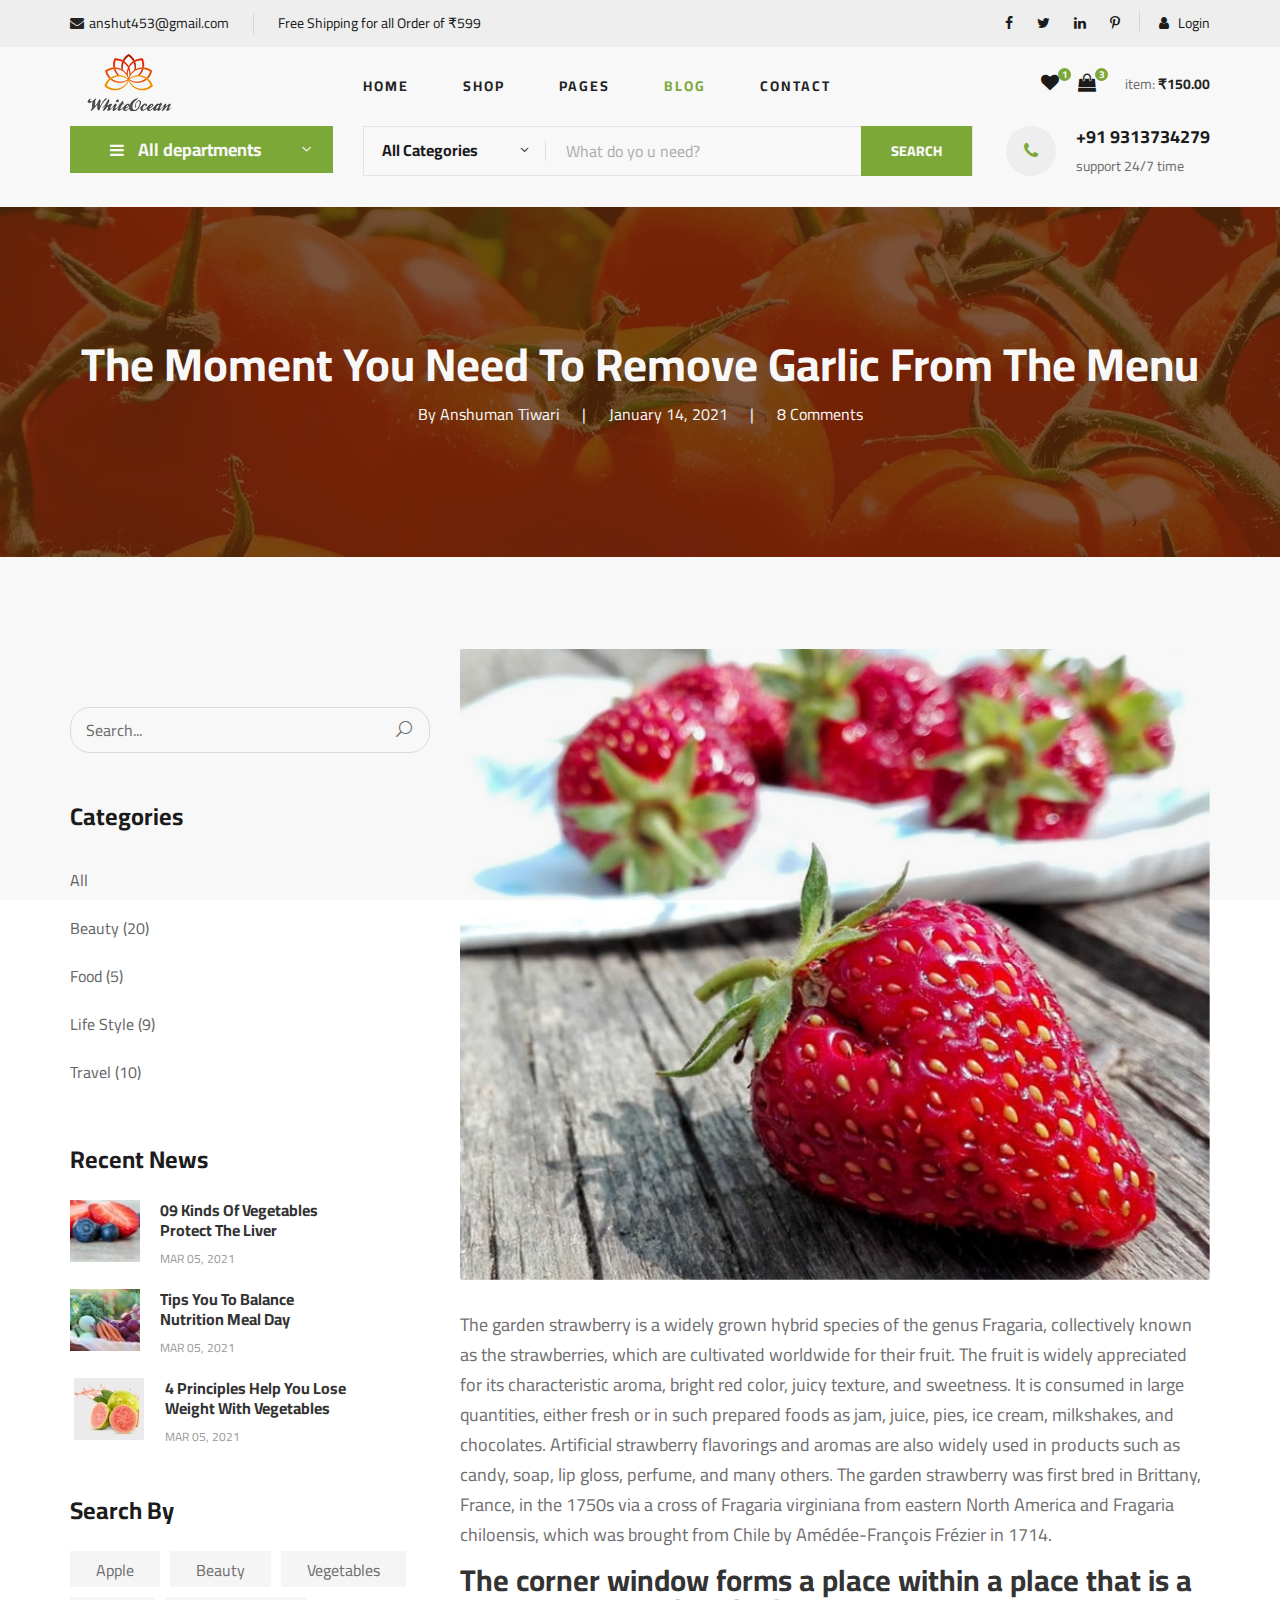
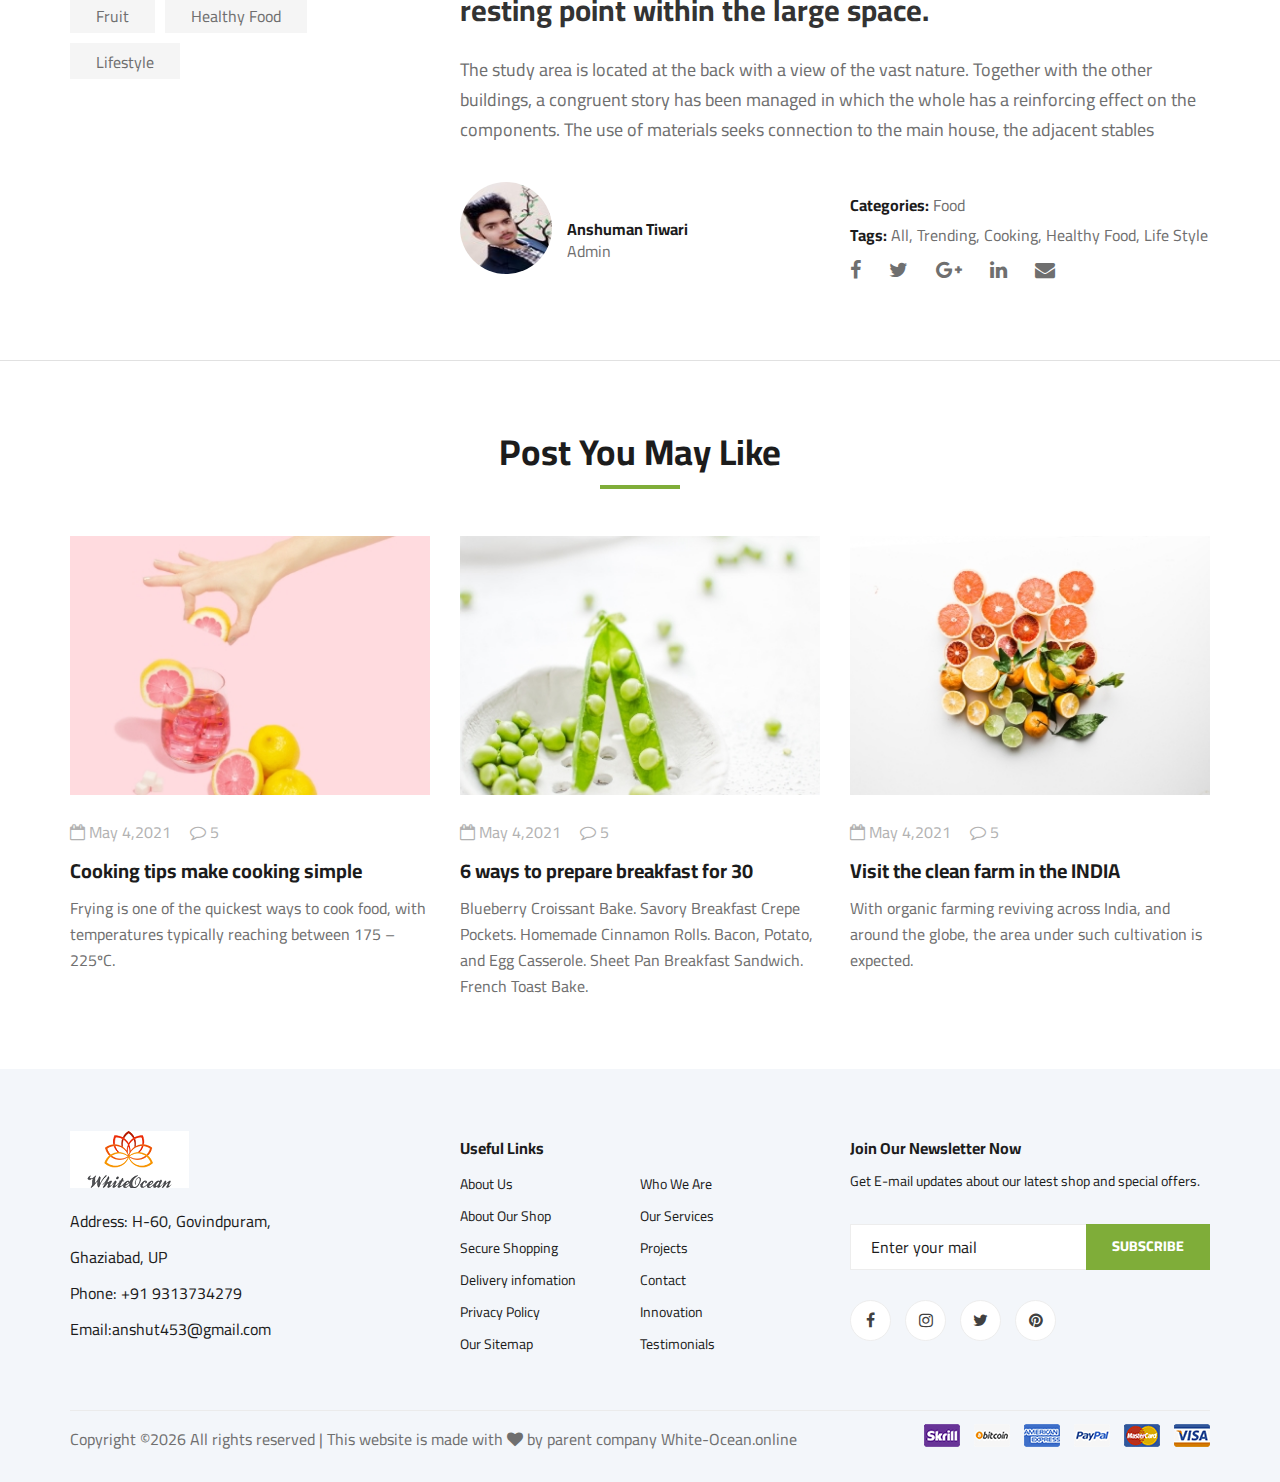
==== blog-details.html @ 4abc5dfd "Language" ====
<!DOCTYPE html>
<html lang="zxx">

<head>
    <meta charset="UTF-8">
    <meta name="description" content="White-ocean">
    <meta name="keywords" content="White-ocean, unica, creative, html">
    <meta name="viewport" content="width=device-width, initial-scale=1.0">
    <meta http-equiv="X-UA-Compatible" content="ie=edge">
    <title>White-ocean</title>

    <!-- Google Font -->
    <link href="https://fonts.googleapis.com/css2?family=Cairo:wght@200;300;400;600;900&display=swap" rel="stylesheet">

    <!-- Css Styles -->
    <link rel="stylesheet" href="css/bootstrap.min.css" type="text/css">
    <link rel="stylesheet" href="css/font-awesome.min.css" type="text/css">
    <link rel="stylesheet" href="css/elegant-icons.css" type="text/css">
    <link rel="stylesheet" href="css/nice-select.css" type="text/css">
    <link rel="stylesheet" href="css/jquery-ui.min.css" type="text/css">
    <link rel="stylesheet" href="css/owl.carousel.min.css" type="text/css">
    <link rel="stylesheet" href="css/slicknav.min.css" type="text/css">
    <link rel="stylesheet" href="css/style.css" type="text/css">
</head>

<body>
    <!-- Page Preloder -->
    <div id="preloder">
        <div class="loader"></div>
    </div>

    <!-- Humberger Begin -->
    <div class="humberger__menu__overlay"></div>
    <div class="humberger__menu__wrapper">
        <div class="humberger__menu__logo">
            <a href="#"><img src="img/logo.png" alt=""></a>
        </div>
        <div class="humberger__menu__cart">
            <ul>
                <li><a href="#"><i class="fa fa-heart"></i> <span>1</span></a></li>
                <li><a href="#"><i class="fa fa-shopping-bag"></i> <span>3</span></a></li>
            </ul>
            <div class="header__cart__price">item: <span>₹150.00</span></div>
        </div>
        <div class="humberger__menu__widget">
            <!-- <div class="header__top__right__language">
                <img src="img/language.png" alt="">
                <div>English</div>
                <span class="arrow_carrot-down"></span>
                <ul>
                    <li><a href="#">Hindi</a></li>
                    <li><a href="#">English</a></li>
                </ul>
            </div> -->
            <div class="header__top__right__auth">
                <a href="./login.html"><i class="fa fa-user"></i> Login</a>
            </div>
        </div>
        <nav class="humberger__menu__nav mobile-menu">
            <ul>
                <li class="active"><a href="./index.html">Home</a></li>
                <li><a href="./shop-grid.html">Shop</a></li>
                <li><a href="#">Pages</a>
                    <ul class="header__menu__dropdown">
                        <li><a href="./shop-details.html">Shop Details</a></li>
                        <li><a href="./shoping-cart.html">Shoping Cart</a></li>
                        <li><a href="./checkout.html">Check Out</a></li>
                        <li><a href="./blog-details.html">Blog Details</a></li>
                    </ul>
                </li>
                <li><a href="./blog.html">Blog</a></li>
                <li><a href="./contact.html">Contact</a></li>
            </ul>
        </nav>
        <div id="mobile-menu-wrap"></div>
        <div class="header__top__right__social">
            <a href="https://m.facebook.com/100009380793945/" target="_blank"><i class="fa fa-facebook"></i></a>
            <a href="https://twitter.com/Anshuman931373" target="_blank"><i class="fa fa-twitter"></i></a>
            <a href="https://www.linkedin.com/in/anshuman-tiwari-a60428154" target="_blank"><i class="fa fa-linkedin"></i></a>
            <a href="https://in.pinterest.com/anshut453/" target="_blank"><i class="fa fa-pinterest-p"></i></a>
        </div>
        <div class="humberger__menu__contact">
            <ul>
                <li><i class="fa fa-envelope"></i>anshut453@gmail.com</li>
                <li>Free Shipping for all Order of ₹599</li>
            </ul>
        </div>
    </div>
    <!-- Humberger End -->

    <!-- Header Section Begin -->
    <header class="header">
        <div class="header__top">
            <div class="container">
                <div class="row">
                    <div class="col-lg-6">
                        <div class="header__top__left">
                            <ul>
                                <li><i class="fa fa-envelope"></i>anshut453@gmail.com</li>
                                <li>Free Shipping for all Order of ₹599</li>
                            </ul>
                        </div>
                    </div>
                    <div class="col-lg-6">
                        <div class="header__top__right">
                            <div class="header__top__right__social">
                                <a href="https://m.facebook.com/100009380793945/" target="_blank"><i class="fa fa-facebook"></i></a>
                                <a href="https://twitter.com/Anshuman931373" target="_blank"><i class="fa fa-twitter"></i></a>
                                <a href="https://www.linkedin.com/in/anshuman-tiwari-a60428154" target="_blank"><i class="fa fa-linkedin"></i></a>
                                <a href="https://in.pinterest.com/anshut453/" target="_blank"><i class="fa fa-pinterest-p"></i></a>
                            </div>
                            <!-- <div class="header__top__right__language">
                                <img src="img/language.png" alt="">
                                <div>English</div>
                                <span class="arrow_carrot-down"></span>
                                <ul>
                                    <li><a href="#">Hindi</a></li>
                                    <li><a href="#">English</a></li>
                                </ul>
                            </div> -->
                            <div class="header__top__right__auth">
                                <a href="./login.html"><i class="fa fa-user"></i> Login</a>
                            </div>
                        </div>
                    </div>
                </div>
            </div>
        </div>
        <div class="container">
            <div class="row">
                <div class="col-lg-3">
                    <div class="header__logo">
                        <a href="./index.html"><img src="img/logo.png" alt=""></a>
                    </div>
                </div>
                <div class="col-lg-6">
                    <nav class="header__menu">
                        <ul>
                            <li><a href="./index.html">Home</a></li>
                            <li><a href="./shop-grid.html">Shop</a></li>
                            <li><a href="#">Pages</a>
                                <ul class="header__menu__dropdown">
                                    <li><a href="./shop-details.html">Shop Details</a></li>
                                    <li><a href="./shoping-cart.html">Shoping Cart</a></li>
                                    <li><a href="./checkout.html">Check Out</a></li>
                                    <li><a href="./blog-details.html">Blog Details</a></li>
                                </ul>
                            </li>
                            <li class="active"><a href="./blog.html">Blog</a></li>
                            <li><a href="./contact.html">Contact</a></li>
                        </ul>
                    </nav>
                </div>
                <div class="col-lg-3">
                    <div class="header__cart">
                        <ul>
                            <li><a href="#"><i class="fa fa-heart"></i> <span>1</span></a></li>
                            <li><a href="#"><i class="fa fa-shopping-bag"></i> <span>3</span></a></li>
                        </ul>
                        <div class="header__cart__price">item: <span>₹150.00</span></div>
                    </div>
                </div>
            </div>
            <div class="humberger__open">
                <i class="fa fa-bars"></i>
            </div>
        </div>
    </header>
    <!-- Header Section End -->

    <!-- Hero Section Begin -->
    <section class="hero hero-normal">
        <div class="container">
            <div class="row">
                <div class="col-lg-3">
                    <div class="hero__categories">
                        <div class="hero__categories__all">
                            <i class="fa fa-bars"></i>
                            <span>All departments</span>
                        </div>
                        <ul>
                            <li><a href="#">Fresh Meat</a></li>
                            <li><a href="#">Vegetables</a></li>
                            <li><a href="#">Fruit & Nut Gifts</a></li>
                            <li><a href="#">Fresh Berries</a></li>
                            <li><a href="#">Ocean Foods</a></li>
                            <li><a href="#">Butter & Eggs</a></li>
                            <li><a href="#">Fastfood</a></li>
                            <li><a href="#">Fresh Onion</a></li>
                            <li><a href="#">Papayaya & Crisps</a></li>
                            <li><a href="#">Oatmeal</a></li>
                            <li><a href="#">Fresh Bananas</a></li>
                        </ul>
                    </div>
                </div>
                <div class="col-lg-9">
                    <div class="hero__search">
                        <div class="hero__search__form">
                            <form action="#">
                                <div class="hero__search__categories">
                                    All Categories
                                    <span class="arrow_carrot-down"></span>
                                </div>
                                <input type="text" placeholder="What do yo u need?">
                                <button type="submit" class="site-btn">SEARCH</button>
                            </form>
                        </div>
                        <div class="hero__search__phone">
                            <div class="hero__search__phone__icon">
                                <i class="fa fa-phone"></i>
                            </div>
                            <div class="hero__search__phone__text">
                                <h5>+91 9313734279</h5>
                                <span>support 24/7 time</span>
                            </div>
                        </div>
                    </div>
                </div>
            </div>
        </div>
    </section>
    <!-- Hero Section End -->

    <!-- Blog Details Hero Begin -->
    <section class="blog-details-hero set-bg" data-setbg="img/blog/details/details-hero.jpg">
        <div class="container">
            <div class="row">
                <div class="col-lg-12">
                    <div class="blog__details__hero__text">
                        <h2>The Moment You Need To Remove Garlic From The Menu</h2>
                        <ul>
                            <li>By Anshuman Tiwari</li>
                            <li>January 14, 2021</li>
                            <li>8 Comments</li>
                        </ul>
                    </div>
                </div>
            </div>
        </div>
    </section>
    <!-- Blog Details Hero End -->

    <!-- Blog Details Section Begin -->
    <section class="blog-details spad">
        <div class="container">
            <div class="row">
                <div class="col-lg-4 col-md-5 order-md-1 order-2">
                    <div class="blog__sidebar">
                        <div class="blog__sidebar__search">
                            <form action="#">
                                <input type="text" placeholder="Search...">
                                <button type="submit"><span class="icon_search"></span></button>
                            </form>
                        </div>
                        <div class="blog__sidebar__item">
                            <h4>Categories</h4>
                            <ul>
                                <li><a href="#">All</a></li>
                                <li><a href="#">Beauty (20)</a></li>
                                <li><a href="#">Food (5)</a></li>
                                <li><a href="#">Life Style (9)</a></li>
                                <li><a href="#">Travel (10)</a></li>
                            </ul>
                        </div>
                        <div class="blog__sidebar__item">
                            <h4>Recent News</h4>
                            <div class="blog__sidebar__recent">
                                <a href="#" class="blog__sidebar__recent__item">
                                    <div class="blog__sidebar__recent__item__pic">
                                        <img src="img/blog/sidebar/sr-1.jpg" alt="">
                                    </div>
                                    <div class="blog__sidebar__recent__item__text">
                                        <h6>09 Kinds Of Vegetables<br /> Protect The Liver</h6>
                                        <span>MAR 05, 2021</span>
                                    </div>
                                </a>
                                <a href="#" class="blog__sidebar__recent__item">
                                    <div class="blog__sidebar__recent__item__pic">
                                        <img src="img/blog/sidebar/sr-2.jpg" alt="">
                                    </div>
                                    <div class="blog__sidebar__recent__item__text">
                                        <h6>Tips You To Balance<br /> Nutrition Meal Day</h6>
                                        <span>MAR 05, 2021</span>
                                    </div>
                                </a>
                                <a href="#" class="blog__sidebar__recent__item">
                                    <div class="blog__sidebar__recent__item__pic">
                                        <img src="img/blog/sidebar/sr-3.jpg" alt="">
                                    </div>
                                    <div class="blog__sidebar__recent__item__text">
                                        <h6>4 Principles Help You Lose <br />Weight With Vegetables</h6>
                                        <span>MAR 05, 2021</span>
                                    </div>
                                </a>
                            </div>
                        </div>
                        <div class="blog__sidebar__item">
                            <h4>Search By</h4>
                            <div class="blog__sidebar__item__tags">
                                <a href="#">Apple</a>
                                <a href="#">Beauty</a>
                                <a href="#">Vegetables</a>
                                <a href="#">Fruit</a>
                                <a href="#">Healthy Food</a>
                                <a href="#">Lifestyle</a>
                            </div>
                        </div>
                    </div>
                </div>
                <div class="col-lg-8 col-md-7 order-md-1 order-1">
                    <div class="blog__details__text">
                        <img src="img/blog/details/details-pic.jpg" alt="">
                        <p>The garden strawberry is a widely grown hybrid species of the genus Fragaria, collectively known as the strawberries, 
                            which are cultivated worldwide for their fruit. The fruit is widely appreciated for its characteristic aroma, bright red color, 
                            juicy texture, and sweetness. It is consumed in large quantities, either fresh or in such prepared foods as 
                            jam, juice, pies, ice cream, milkshakes, and chocolates. Artificial strawberry flavorings and aromas are also widely 
                            used in products such as candy, soap, lip gloss, perfume, and many others. The garden strawberry was first bred in Brittany, 
                            France, in the 1750s via a cross of Fragaria virginiana from eastern North America and Fragaria chiloensis, 
                            which was brought from Chile by Amédée-François Frézier in 1714.</p>
                        <h3>The corner window forms a place within a place that is a resting point within the large
                            space.</h3>
                        <p>The study area is located at the back with a view of the vast nature. Together with the other
                            buildings, a congruent story has been managed in which the whole has a reinforcing effect on
                            the components. The use of materials seeks connection to the main house, the adjacent
                            stables</p>
                    </div>
                    <div class="blog__details__content">
                        <div class="row">
                            <div class="col-lg-6">
                                <div class="blog__details__author">
                                    <div class="blog__details__author__pic">
                                        <img src="img/blog/details/details-author.jpg" alt="">
                                    </div>
                                    <div class="blog__details__author__text">
                                        <h6>Anshuman Tiwari</h6>
                                        <span>Admin</span>
                                    </div>
                                </div>
                            </div>
                            <div class="col-lg-6">
                                <div class="blog__details__widget">
                                    <ul>
                                        <li><span>Categories:</span> Food</li>
                                        <li><span>Tags:</span> All, Trending, Cooking, Healthy Food, Life Style</li>
                                    </ul>
                                    <div class="blog__details__social">
                                        <a href="https://m.facebook.com/100009380793945/" target="_blank"><i class="fa fa-facebook"></i></a>
                                        <a href="https://twitter.com/Anshuman931373" target="_blank"><i class="fa fa-twitter"></i></a>
                                        <a href="#"><i class="fa fa-google-plus" target="_blank"></i></a>
                                        <a href="https://www.linkedin.com/in/anshuman-tiwari-a60428154" target="_blank"><i class="fa fa-linkedin"></i></a>
                                        <a href="anshut453@gmail.com" target="_blank"><i class="fa fa-envelope"></i></a>
                                    </div>
                                </div>
                            </div>
                        </div>
                    </div>
                </div>
            </div>
        </div>
    </section>
    <!-- Blog Details Section End -->

    <!-- Related Blog Section Begin -->
    <section class="related-blog spad">
        <div class="container">
            <div class="row">
                <div class="col-lg-12">
                    <div class="section-title related-blog-title">
                        <h2>Post You May Like</h2>
                    </div>
                </div>
            </div>
            <div class="row">
                <div class="col-lg-4 col-md-4 col-sm-6">
                    <div class="blog__item">
                        <div class="blog__item__pic">
                            <img src="img/blog/blog-1.jpg" alt="">
                        </div>
                        <div class="blog__item__text">
                            <ul>
                                <li><i class="fa fa-calendar-o"></i> May 4,2021</li>
                                <li><i class="fa fa-comment-o"></i> 5</li>
                            </ul>
                            <h5><a href="#">Cooking tips make cooking simple</a></h5>
                            <p>Frying is one of the quickest ways to cook food, with temperatures typically reaching between 175 – 225ºC. </p>
                        </div>
                    </div>
                </div>
                <div class="col-lg-4 col-md-4 col-sm-6">
                    <div class="blog__item">
                        <div class="blog__item__pic">
                            <img src="img/blog/blog-2.jpg" alt="">
                        </div>
                        <div class="blog__item__text">
                            <ul>
                                <li><i class="fa fa-calendar-o"></i> May 4,2021</li>
                                <li><i class="fa fa-comment-o"></i> 5</li>
                            </ul>
                            <h5><a href="#">6 ways to prepare breakfast for 30</a></h5>
                            <p>Blueberry Croissant Bake. Savory Breakfast Crepe Pockets. Homemade Cinnamon Rolls. Bacon, Potato, and Egg Casserole. Sheet Pan Breakfast Sandwich. French Toast Bake. </p>
                        </div>
                    </div>
                </div>
                <div class="col-lg-4 col-md-4 col-sm-6">
                    <div class="blog__item">
                        <div class="blog__item__pic">
                            <img src="img/blog/blog-3.jpg" alt="">
                        </div>
                        <div class="blog__item__text">
                            <ul>
                                <li><i class="fa fa-calendar-o"></i> May 4,2021</li>
                                <li><i class="fa fa-comment-o"></i> 5</li>
                            </ul>
                            <h5><a href="#">Visit the clean farm in the INDIA</a></h5>
                            <p>With organic farming reviving across India, and around the globe, the area under such cultivation is expected. </p>
                        </div>
                    </div>
                </div>
            </div>
        </div>
    </section>
    <!-- Related Blog Section End -->

    <!-- Footer Section Begin -->
    <footer class="footer spad">
        <div class="container">
            <div class="row">
                <div class="col-lg-3 col-md-6 col-sm-6">
                    <div class="footer__about">
                        <div class="footer__about__logo">
                            <a href="./index.html"><img src="img/logo.png" alt=""></a>
                        </div>
                        <ul>
                            <li>Address: H-60, Govindpuram, Ghaziabad, UP</li>
                            <li>Phone: +91 9313734279</li>
                            <li>Email:anshut453@gmail.com</li>
                        </ul>
                    </div>
                </div>
                <div class="col-lg-4 col-md-6 col-sm-6 offset-lg-1">
                    <div class="footer__widget">
                        <h6>Useful Links</h6>
                        <ul>
                            <li><a href="#">About Us</a></li>
                            <li><a href="#">About Our Shop</a></li>
                            <li><a href="#">Secure Shopping</a></li>
                            <li><a href="#">Delivery infomation</a></li>
                            <li><a href="#">Privacy Policy</a></li>
                            <li><a href="#">Our Sitemap</a></li>
                        </ul>
                        <ul>
                            <li><a href="#">Who We Are</a></li>
                            <li><a href="#">Our Services</a></li>
                            <li><a href="#">Projects</a></li>
                            <li><a href="#">Contact</a></li>
                            <li><a href="#">Innovation</a></li>
                            <li><a href="#">Testimonials</a></li>
                        </ul>
                    </div>
                </div>
                <div class="col-lg-4 col-md-12">
                    <div class="footer__widget">
                        <h6>Join Our Newsletter Now</h6>
                        <p>Get E-mail updates about our latest shop and special offers.</p>
                        <form action="#">
                            <input type="text" placeholder="Enter your mail">
                            <button type="submit" class="site-btn">Subscribe</button>
                        </form>
                        <div class="footer__widget__social">
                            <a href="https://m.facebook.com/100009380793945/" target="_blank"><i class="fa fa-facebook"></i></a>
                            <a href="https://www.instagram.com/anshuman5881/" target="_blank"><i class="fa fa-instagram"></i></a>
                            <a href="https://twitter.com/Anshuman931373" target="_blank"><i class="fa fa-twitter"></i></a>
                            <a href="https://in.pinterest.com/anshut453/" target="_blank"><i class="fa fa-pinterest"></i></a>
                        </div>
                    </div>
                </div>
            </div>
            <div class="row">
                <div class="col-lg-12">
                    <div class="footer__copyright">
                        <div class="footer__copyright__text"><p><!-- Link back to White-Ocean can't be removed. Website is licensed under CC BY 3.0. -->
  Copyright &copy;<script>document.write(new Date().getFullYear());</script> All rights reserved | This website is made with <i class="fa fa-heart" aria-hidden="true"></i> by parent company White-Ocean.online
  <!-- Link back to White-Ocean can't be removed. Website is licensed under CC BY 3.0. --></p></div>
                        <div class="footer__copyright__payment"><img src="img/payment-item.png" alt=""></div>
                    </div>
                </div>
            </div>
        </div>
    </footer>
    <!-- Footer Section End -->

    <!-- Js Plugins -->
    <script src="js/jquery-3.3.1.min.js"></script>
    <script src="js/bootstrap.min.js"></script>
    <script src="js/jquery.nice-select.min.js"></script>
    <script src="js/jquery-ui.min.js"></script>
    <script src="js/jquery.slicknav.js"></script>
    <script src="js/mixitup.min.js"></script>
    <script src="js/owl.carousel.min.js"></script>
    <script src="js/main.js"></script>



    <script src="//d.bablic.com/snippet/623c9f35c4c58000010b88d4.js?version=3.9"></script>



    
    <!-- Cloudflare Web Analytics --><script defer src='https://static.cloudflareinsights.com/beacon.min.js' data-cf-beacon='{"token": "dab3f0b4bb574e6ba8f8cb5aa8940174"}'></script><!-- End Cloudflare Web Analytics -->

    <script type="text/javascript">
        var vsid = "kc239677238fb34";
        (function() { 
        var vsjs = document.createElement('script'); vsjs.type = 'text/javascript'; vsjs.async = true; vsjs.setAttribute('defer', 'defer');
         vsjs.src = 'https://www.leadchatbot.com/vsa/chat.js';
          var s = document.getElementsByTagName('script')[0]; s.parentNode.insertBefore(vsjs, s);
        })();

       </script>

</body>

</html>
---- css/elegant-icons.css ----
@font-face {
	font-family: 'ElegantIcons';
	src:url('../fonts/ElegantIcons.eot');
	src:url('../fonts/ElegantIcons.eot?#iefix') format('embedded-opentype'),
		url('../fonts/ElegantIcons.woff') format('woff'),
		url('../fonts/ElegantIcons.ttf') format('truetype'),
		url('../fonts/ElegantIcons.svg#ElegantIcons') format('svg');
	font-weight: normal;
	font-style: normal;
}

/* Use the following CSS code if you want to use data attributes for inserting your icons */
[data-icon]:before {
	font-family: 'ElegantIcons';
	content: attr(data-icon);
	speak: none;
	font-weight: normal;
	font-variant: normal;
	text-transform: none;
	line-height: 1;
	-webkit-font-smoothing: antialiased;
	-moz-osx-font-smoothing: grayscale;
}

/* Use the following CSS code if you want to have a class per icon */
/*
Instead of a list of all class selectors,
you can use the generic selector below, but it's slower:
[class*="your-class-prefix"] {
*/
.arrow_up, .arrow_down, .arrow_left, .arrow_right, .arrow_left-up, .arrow_right-up, .arrow_right-down, .arrow_left-down, .arrow-up-down, .arrow_up-down_alt, .arrow_left-right_alt, .arrow_left-right, .arrow_expand_alt2, .arrow_expand_alt, .arrow_condense, .arrow_expand, .arrow_move, .arrow_carrot-up, .arrow_carrot-down, .arrow_carrot-left, .arrow_carrot-right, .arrow_carrot-2up, .arrow_carrot-2down, .arrow_carrot-2left, .arrow_carrot-2right, .arrow_carrot-up_alt2, .arrow_carrot-down_alt2, .arrow_carrot-left_alt2, .arrow_carrot-right_alt2, .arrow_carrot-2up_alt2, .arrow_carrot-2down_alt2, .arrow_carrot-2left_alt2, .arrow_carrot-2right_alt2, .arrow_triangle-up, .arrow_triangle-down, .arrow_triangle-left, .arrow_triangle-right, .arrow_triangle-up_alt2, .arrow_triangle-down_alt2, .arrow_triangle-left_alt2, .arrow_triangle-right_alt2, .arrow_back, .icon_minus-06, .icon_plus, .icon_close, .icon_check, .icon_minus_alt2, .icon_plus_alt2, .icon_close_alt2, .icon_check_alt2, .icon_zoom-out_alt, .icon_zoom-in_alt, .icon_search, .icon_box-empty, .icon_box-selected, .icon_minus-box, .icon_plus-box, .icon_box-checked, .icon_circle-empty, .icon_circle-slelected, .icon_stop_alt2, .icon_stop, .icon_pause_alt2, .icon_pause, .icon_menu, .icon_menu-square_alt2, .icon_menu-circle_alt2, .icon_ul, .icon_ol, .icon_adjust-horiz, .icon_adjust-vert, .icon_document_alt, .icon_documents_alt, .icon_pencil, .icon_pencil-edit_alt, .icon_pencil-edit, .icon_folder-alt, .icon_folder-open_alt, .icon_folder-add_alt, .icon_info_alt, .icon_error-oct_alt, .icon_error-circle_alt, .icon_error-triangle_alt, .icon_question_alt2, .icon_question, .icon_comment_alt, .icon_chat_alt, .icon_vol-mute_alt, .icon_volume-low_alt, .icon_volume-high_alt, .icon_quotations, .icon_quotations_alt2, .icon_clock_alt, .icon_lock_alt, .icon_lock-open_alt, .icon_key_alt, .icon_cloud_alt, .icon_cloud-upload_alt, .icon_cloud-download_alt, .icon_image, .icon_images, .icon_lightbulb_alt, .icon_gift_alt, .icon_house_alt, .icon_genius, .icon_mobile, .icon_tablet, .icon_laptop, .icon_desktop, .icon_camera_alt, .icon_mail_alt, .icon_cone_alt, .icon_ribbon_alt, .icon_bag_alt, .icon_creditcard, .icon_cart_alt, .icon_paperclip, .icon_tag_alt, .icon_tags_alt, .icon_trash_alt, .icon_cursor_alt, .icon_mic_alt, .icon_compass_alt, .icon_pin_alt, .icon_pushpin_alt, .icon_map_alt, .icon_drawer_alt, .icon_toolbox_alt, .icon_book_alt, .icon_calendar, .icon_film, .icon_table, .icon_contacts_alt, .icon_headphones, .icon_lifesaver, .icon_piechart, .icon_refresh, .icon_link_alt, .icon_link, .icon_loading, .icon_blocked, .icon_archive_alt, .icon_heart_alt, .icon_star_alt, .icon_star-half_alt, .icon_star, .icon_star-half, .icon_tools, .icon_tool, .icon_cog, .icon_cogs, .arrow_up_alt, .arrow_down_alt, .arrow_left_alt, .arrow_right_alt, .arrow_left-up_alt, .arrow_right-up_alt, .arrow_right-down_alt, .arrow_left-down_alt, .arrow_condense_alt, .arrow_expand_alt3, .arrow_carrot_up_alt, .arrow_carrot-down_alt, .arrow_carrot-left_alt, .arrow_carrot-right_alt, .arrow_carrot-2up_alt, .arrow_carrot-2dwnn_alt, .arrow_carrot-2left_alt, .arrow_carrot-2right_alt, .arrow_triangle-up_alt, .arrow_triangle-down_alt, .arrow_triangle-left_alt, .arrow_triangle-right_alt, .icon_minus_alt, .icon_plus_alt, .icon_close_alt, .icon_check_alt, .icon_zoom-out, .icon_zoom-in, .icon_stop_alt, .icon_menu-square_alt, .icon_menu-circle_alt, .icon_document, .icon_documents, .icon_pencil_alt, .icon_folder, .icon_folder-open, .icon_folder-add, .icon_folder_upload, .icon_folder_download, .icon_info, .icon_error-circle, .icon_error-oct, .icon_error-triangle, .icon_question_alt, .icon_comment, .icon_chat, .icon_vol-mute, .icon_volume-low, .icon_volume-high, .icon_quotations_alt, .icon_clock, .icon_lock, .icon_lock-open, .icon_key, .icon_cloud, .icon_cloud-upload, .icon_cloud-download, .icon_lightbulb, .icon_gift, .icon_house, .icon_camera, .icon_mail, .icon_cone, .icon_ribbon, .icon_bag, .icon_cart, .icon_tag, .icon_tags, .icon_trash, .icon_cursor, .icon_mic, .icon_compass, .icon_pin, .icon_pushpin, .icon_map, .icon_drawer, .icon_toolbox, .icon_book, .icon_contacts, .icon_archive, .icon_heart, .icon_profile, .icon_group, .icon_grid-2x2, .icon_grid-3x3, .icon_music, .icon_pause_alt, .icon_phone, .icon_upload, .icon_download, .social_facebook, .social_twitter, .social_pinterest, .social_googleplus, .social_tumblr, .social_tumbleupon, .social_wordpress, .social_instagram, .social_dribbble, .social_vimeo, .social_linkedin, .social_rss, .social_deviantart, .social_share, .social_myspace, .social_skype, .social_youtube, .social_picassa, .social_googledrive, .social_flickr, .social_blogger, .social_spotify, .social_delicious, .social_facebook_circle, .social_twitter_circle, .social_pinterest_circle, .social_googleplus_circle, .social_tumblr_circle, .social_stumbleupon_circle, .social_wordpress_circle, .social_instagram_circle, .social_dribbble_circle, .social_vimeo_circle, .social_linkedin_circle, .social_rss_circle, .social_deviantart_circle, .social_share_circle, .social_myspace_circle, .social_skype_circle, .social_youtube_circle, .social_picassa_circle, .social_googledrive_alt2, .social_flickr_circle, .social_blogger_circle, .social_spotify_circle, .social_delicious_circle, .social_facebook_square, .social_twitter_square, .social_pinterest_square, .social_googleplus_square, .social_tumblr_square, .social_stumbleupon_square, .social_wordpress_square, .social_instagram_square, .social_dribbble_square, .social_vimeo_square, .social_linkedin_square, .social_rss_square, .social_deviantart_square, .social_share_square, .social_myspace_square, .social_skype_square, .social_youtube_square, .social_picassa_square, .social_googledrive_square, .social_flickr_square, .social_blogger_square, .social_spotify_square, .social_delicious_square, .icon_printer, .icon_calulator, .icon_building, .icon_floppy, .icon_drive, .icon_search-2, .icon_id, .icon_id-2, .icon_puzzle, .icon_like, .icon_dislike, .icon_mug, .icon_currency, .icon_wallet, .icon_pens, .icon_easel, .icon_flowchart, .icon_datareport, .icon_briefcase, .icon_shield, .icon_percent, .icon_globe, .icon_globe-2, .icon_target, .icon_hourglass, .icon_balance, .icon_rook, .icon_printer-alt, .icon_calculator_alt, .icon_building_alt, .icon_floppy_alt, .icon_drive_alt, .icon_search_alt, .icon_id_alt, .icon_id-2_alt, .icon_puzzle_alt, .icon_like_alt, .icon_dislike_alt, .icon_mug_alt, .icon_currency_alt, .icon_wallet_alt, .icon_pens_alt, .icon_easel_alt, .icon_flowchart_alt, .icon_datareport_alt, .icon_briefcase_alt, .icon_shield_alt, .icon_percent_alt, .icon_globe_alt, .icon_clipboard {
	font-family: 'ElegantIcons';
	speak: none;
	font-style: normal;
	font-weight: normal;
	font-variant: normal;
	text-transform: none;
	line-height: 1;
	-webkit-font-smoothing: antialiased;
}
.arrow_up:before {
	content: "\21";
}
.arrow_down:before {
	content: "\22";
}
.arrow_left:before {
	content: "\23";
}
.arrow_right:before {
	content: "\24";
}
.arrow_left-up:before {
	content: "\25";
}
.arrow_right-up:before {
	content: "\26";
}
.arrow_right-down:before {
	content: "\27";
}
.arrow_left-down:before {
	content: "\28";
}
.arrow-up-down:before {
	content: "\29";
}
.arrow_up-down_alt:before {
	content: "\2a";
}
.arrow_left-right_alt:before {
	content: "\2b";
}
.arrow_left-right:before {
	content: "\2c";
}
.arrow_expand_alt2:before {
	content: "\2d";
}
.arrow_expand_alt:before {
	content: "\2e";
}
.arrow_condense:before {
	content: "\2f";
}
.arrow_expand:before {
	content: "\30";
}
.arrow_move:before {
	content: "\31";
}
.arrow_carrot-up:before {
	content: "\32";
}
.arrow_carrot-down:before {
	content: "\33";
}
.arrow_carrot-left:before {
	content: "\34";
}
.arrow_carrot-right:before {
	content: "\35";
}
.arrow_carrot-2up:before {
	content: "\36";
}
.arrow_carrot-2down:before {
	content: "\37";
}
.arrow_carrot-2left:before {
	content: "\38";
}
.arrow_carrot-2right:before {
	content: "\39";
}
.arrow_carrot-up_alt2:before {
	content: "\3a";
}
.arrow_carrot-down_alt2:before {
	content: "\3b";
}
.arrow_carrot-left_alt2:before {
	content: "\3c";
}
.arrow_carrot-right_alt2:before {
	content: "\3d";
}
.arrow_carrot-2up_alt2:before {
	content: "\3e";
}
.arrow_carrot-2down_alt2:before {
	content: "\3f";
}
.arrow_carrot-2left_alt2:before {
	content: "\40";
}
.arrow_carrot-2right_alt2:before {
	content: "\41";
}
.arrow_triangle-up:before {
	content: "\42";
}
.arrow_triangle-down:before {
	content: "\43";
}
.arrow_triangle-left:before {
	content: "\44";
}
.arrow_triangle-right:before {
	content: "\45";
}
.arrow_triangle-up_alt2:before {
	content: "\46";
}
.arrow_triangle-down_alt2:before {
	content: "\47";
}
.arrow_triangle-left_alt2:before {
	content: "\48";
}
.arrow_triangle-right_alt2:before {
	content: "\49";
}
.arrow_back:before {
	content: "\4a";
}
.icon_minus-06:before {
	content: "\4b";
}
.icon_plus:before {
	content: "\4c";
}
.icon_close:before {
	content: "\4d";
}
.icon_check:before {
	content: "\4e";
}
.icon_minus_alt2:before {
	content: "\4f";
}
.icon_plus_alt2:before {
	content: "\50";
}
.icon_close_alt2:before {
	content: "\51";
}
.icon_check_alt2:before {
	content: "\52";
}
.icon_zoom-out_alt:before {
	content: "\53";
}
.icon_zoom-in_alt:before {
	content: "\54";
}
.icon_search:before {
	content: "\55";
}
.icon_box-empty:before {
	content: "\56";
}
.icon_box-selected:before {
	content: "\57";
}
.icon_minus-box:before {
	content: "\58";
}
.icon_plus-box:before {
	content: "\59";
}
.icon_box-checked:before {
	content: "\5a";
}
.icon_circle-empty:before {
	content: "\5b";
}
.icon_circle-slelected:before {
	content: "\5c";
}
.icon_stop_alt2:before {
	content: "\5d";
}
.icon_stop:before {
	content: "\5e";
}
.icon_pause_alt2:before {
	content: "\5f";
}
.icon_pause:before {
	content: "\60";
}
.icon_menu:before {
	content: "\61";
}
.icon_menu-square_alt2:before {
	content: "\62";
}
.icon_menu-circle_alt2:before {
	content: "\63";
}
.icon_ul:before {
	content: "\64";
}
.icon_ol:before {
	content: "\65";
}
.icon_adjust-horiz:before {
	content: "\66";
}
.icon_adjust-vert:before {
	content: "\67";
}
.icon_document_alt:before {
	content: "\68";
}
.icon_documents_alt:before {
	content: "\69";
}
.icon_pencil:before {
	content: "\6a";
}
.icon_pencil-edit_alt:before {
	content: "\6b";
}
.icon_pencil-edit:before {
	content: "\6c";
}
.icon_folder-alt:before {
	content: "\6d";
}
.icon_folder-open_alt:before {
	content: "\6e";
}
.icon_folder-add_alt:before {
	content: "\6f";
}
.icon_info_alt:before {
	content: "\70";
}
.icon_error-oct_alt:before {
	content: "\71";
}
.icon_error-circle_alt:before {
	content: "\72";
}
.icon_error-triangle_alt:before {
	content: "\73";
}
.icon_question_alt2:before {
	content: "\74";
}
.icon_question:before {
	content: "\75";
}
.icon_comment_alt:before {
	content: "\76";
}
.icon_chat_alt:before {
	content: "\77";
}
.icon_vol-mute_alt:before {
	content: "\78";
}
.icon_volume-low_alt:before {
	content: "\79";
}
.icon_volume-high_alt:before {
	content: "\7a";
}
.icon_quotations:before {
	content: "\7b";
}
.icon_quotations_alt2:before {
	content: "\7c";
}
.icon_clock_alt:before {
	content: "\7d";
}
.icon_lock_alt:before {
	content: "\7e";
}
.icon_lock-open_alt:before {
	content: "\e000";
}
.icon_key_alt:before {
	content: "\e001";
}
.icon_cloud_alt:before {
	content: "\e002";
}
.icon_cloud-upload_alt:before {
	content: "\e003";
}
.icon_cloud-download_alt:before {
	content: "\e004";
}
.icon_image:before {
	content: "\e005";
}
.icon_images:before {
	content: "\e006";
}
.icon_lightbulb_alt:before {
	content: "\e007";
}
.icon_gift_alt:before {
	content: "\e008";
}
.icon_house_alt:before {
	content: "\e009";
}
.icon_genius:before {
	content: "\e00a";
}
.icon_mobile:before {
	content: "\e00b";
}
.icon_tablet:before {
	content: "\e00c";
}
.icon_laptop:before {
	content: "\e00d";
}
.icon_desktop:before {
	content: "\e00e";
}
.icon_camera_alt:before {
	content: "\e00f";
}
.icon_mail_alt:before {
	content: "\e010";
}
.icon_cone_alt:before {
	content: "\e011";
}
.icon_ribbon_alt:before {
	content: "\e012";
}
.icon_bag_alt:before {
	content: "\e013";
}
.icon_creditcard:before {
	content: "\e014";
}
.icon_cart_alt:before {
	content: "\e015";
}
.icon_paperclip:before {
	content: "\e016";
}
.icon_tag_alt:before {
	content: "\e017";
}
.icon_tags_alt:before {
	content: "\e018";
}
.icon_trash_alt:before {
	content: "\e019";
}
.icon_cursor_alt:before {
	content: "\e01a";
}
.icon_mic_alt:before {
	content: "\e01b";
}
.icon_compass_alt:before {
	content: "\e01c";
}
.icon_pin_alt:before {
	content: "\e01d";
}
.icon_pushpin_alt:before {
	content: "\e01e";
}
.icon_map_alt:before {
	content: "\e01f";
}
.icon_drawer_alt:before {
	content: "\e020";
}
.icon_toolbox_alt:before {
	content: "\e021";
}
.icon_book_alt:before {
	content: "\e022";
}
.icon_calendar:before {
	content: "\e023";
}
.icon_film:before {
	content: "\e024";
}
.icon_table:before {
	content: "\e025";
}
.icon_contacts_alt:before {
	content: "\e026";
}
.icon_headphones:before {
	content: "\e027";
}
.icon_lifesaver:before {
	content: "\e028";
}
.icon_piechart:before {
	content: "\e029";
}
.icon_refresh:before {
	content: "\e02a";
}
.icon_link_alt:before {
	content: "\e02b";
}
.icon_link:before {
	content: "\e02c";
}
.icon_loading:before {
	content: "\e02d";
}
.icon_blocked:before {
	content: "\e02e";
}
.icon_archive_alt:before {
	content: "\e02f";
}
.icon_heart_alt:before {
	content: "\e030";
}
.icon_star_alt:before {
	content: "\e031";
}
.icon_star-half_alt:before {
	content: "\e032";
}
.icon_star:before {
	content: "\e033";
}
.icon_star-half:before {
	content: "\e034";
}
.icon_tools:before {
	content: "\e035";
}
.icon_tool:before {
	content: "\e036";
}
.icon_cog:before {
	content: "\e037";
}
.icon_cogs:before {
	content: "\e038";
}
.arrow_up_alt:before {
	content: "\e039";
}
.arrow_down_alt:before {
	content: "\e03a";
}
.arrow_left_alt:before {
	content: "\e03b";
}
.arrow_right_alt:before {
	content: "\e03c";
}
.arrow_left-up_alt:before {
	content: "\e03d";
}
.arrow_right-up_alt:before {
	content: "\e03e";
}
.arrow_right-down_alt:before {
	content: "\e03f";
}
.arrow_left-down_alt:before {
	content: "\e040";
}
.arrow_condense_alt:before {
	content: "\e041";
}
.arrow_expand_alt3:before {
	content: "\e042";
}
.arrow_carrot_up_alt:before {
	content: "\e043";
}
.arrow_carrot-down_alt:before {
	content: "\e044";
}
.arrow_carrot-left_alt:before {
	content: "\e045";
}
.arrow_carrot-right_alt:before {
	content: "\e046";
}
.arrow_carrot-2up_alt:before {
	content: "\e047";
}
.arrow_carrot-2dwnn_alt:before {
	content: "\e048";
}
.arrow_carrot-2left_alt:before {
	content: "\e049";
}
.arrow_carrot-2right_alt:before {
	content: "\e04a";
}
.arrow_triangle-up_alt:before {
	content: "\e04b";
}
.arrow_triangle-down_alt:before {
	content: "\e04c";
}
.arrow_triangle-left_alt:before {
	content: "\e04d";
}
.arrow_triangle-right_alt:before {
	content: "\e04e";
}
.icon_minus_alt:before {
	content: "\e04f";
}
.icon_plus_alt:before {
	content: "\e050";
}
.icon_close_alt:before {
	content: "\e051";
}
.icon_check_alt:before {
	content: "\e052";
}
.icon_zoom-out:before {
	content: "\e053";
}
.icon_zoom-in:before {
	content: "\e054";
}
.icon_stop_alt:before {
	content: "\e055";
}
.icon_menu-square_alt:before {
	content: "\e056";
}
.icon_menu-circle_alt:before {
	content: "\e057";
}
.icon_document:before {
	content: "\e058";
}
.icon_documents:before {
	content: "\e059";
}
.icon_pencil_alt:before {
	content: "\e05a";
}
.icon_folder:before {
	content: "\e05b";
}
.icon_folder-open:before {
	content: "\e05c";
}
.icon_folder-add:before {
	content: "\e05d";
}
.icon_folder_upload:before {
	content: "\e05e";
}
.icon_folder_download:before {
	content: "\e05f";
}
.icon_info:before {
	content: "\e060";
}
.icon_error-circle:before {
	content: "\e061";
}
.icon_error-oct:before {
	content: "\e062";
}
.icon_error-triangle:before {
	content: "\e063";
}
.icon_question_alt:before {
	content: "\e064";
}
.icon_comment:before {
	content: "\e065";
}
.icon_chat:before {
	content: "\e066";
}
.icon_vol-mute:before {
	content: "\e067";
}
.icon_volume-low:before {
	content: "\e068";
}
.icon_volume-high:before {
	content: "\e069";
}
.icon_quotations_alt:before {
	content: "\e06a";
}
.icon_clock:before {
	content: "\e06b";
}
.icon_lock:before {
	content: "\e06c";
}
.icon_lock-open:before {
	content: "\e06d";
}
.icon_key:before {
	content: "\e06e";
}
.icon_cloud:before {
	content: "\e06f";
}
.icon_cloud-upload:before {
	content: "\e070";
}
.icon_cloud-download:before {
	content: "\e071";
}
.icon_lightbulb:before {
	content: "\e072";
}
.icon_gift:before {
	content: "\e073";
}
.icon_house:before {
	content: "\e074";
}
.icon_camera:before {
	content: "\e075";
}
.icon_mail:before {
	content: "\e076";
}
.icon_cone:before {
	content: "\e077";
}
.icon_ribbon:before {
	content: "\e078";
}
.icon_bag:before {
	content: "\e079";
}
.icon_cart:before {
	content: "\e07a";
}
.icon_tag:before {
	content: "\e07b";
}
.icon_tags:before {
	content: "\e07c";
}
.icon_trash:before {
	content: "\e07d";
}
.icon_cursor:before {
	content: "\e07e";
}
.icon_mic:before {
	content: "\e07f";
}
.icon_compass:before {
	content: "\e080";
}
.icon_pin:before {
	content: "\e081";
}
.icon_pushpin:before {
	content: "\e082";
}
.icon_map:before {
	content: "\e083";
}
.icon_drawer:before {
	content: "\e084";
}
.icon_toolbox:before {
	content: "\e085";
}
.icon_book:before {
	content: "\e086";
}
.icon_contacts:before {
	content: "\e087";
}
.icon_archive:before {
	content: "\e088";
}
.icon_heart:before {
	content: "\e089";
}
.icon_profile:before {
	content: "\e08a";
}
.icon_group:before {
	content: "\e08b";
}
.icon_grid-2x2:before {
	content: "\e08c";
}
.icon_grid-3x3:before {
	content: "\e08d";
}
.icon_music:before {
	content: "\e08e";
}
.icon_pause_alt:before {
	content: "\e08f";
}
.icon_phone:before {
	content: "\e090";
}
.icon_upload:before {
	content: "\e091";
}
.icon_download:before {
	content: "\e092";
}
.social_facebook:before {
	content: "\e093";
}
.social_twitter:before {
	content: "\e094";
}
.social_pinterest:before {
	content: "\e095";
}
.social_googleplus:before {
	content: "\e096";
}
.social_tumblr:before {
	content: "\e097";
}
.social_tumbleupon:before {
	content: "\e098";
}
.social_wordpress:before {
	content: "\e099";
}
.social_instagram:before {
	content: "\e09a";
}
.social_dribbble:before {
	content: "\e09b";
}
.social_vimeo:before {
	content: "\e09c";
}
.social_linkedin:before {
	content: "\e09d";
}
.social_rss:before {
	content: "\e09e";
}
.social_deviantart:before {
	content: "\e09f";
}
.social_share:before {
	content: "\e0a0";
}
.social_myspace:before {
	content: "\e0a1";
}
.social_skype:before {
	content: "\e0a2";
}
.social_youtube:before {
	content: "\e0a3";
}
.social_picassa:before {
	content: "\e0a4";
}
.social_googledrive:before {
	content: "\e0a5";
}
.social_flickr:before {
	content: "\e0a6";
}
.social_blogger:before {
	content: "\e0a7";
}
.social_spotify:before {
	content: "\e0a8";
}
.social_delicious:before {
	content: "\e0a9";
}
.social_facebook_circle:before {
	content: "\e0aa";
}
.social_twitter_circle:before {
	content: "\e0ab";
}
.social_pinterest_circle:before {
	content: "\e0ac";
}
.social_googleplus_circle:before {
	content: "\e0ad";
}
.social_tumblr_circle:before {
	content: "\e0ae";
}
.social_stumbleupon_circle:before {
	content: "\e0af";
}
.social_wordpress_circle:before {
	content: "\e0b0";
}
.social_instagram_circle:before {
	content: "\e0b1";
}
.social_dribbble_circle:before {
	content: "\e0b2";
}
.social_vimeo_circle:before {
	content: "\e0b3";
}
.social_linkedin_circle:before {
	content: "\e0b4";
}
.social_rss_circle:before {
	content: "\e0b5";
}
.social_deviantart_circle:before {
	content: "\e0b6";
}
.social_share_circle:before {
	content: "\e0b7";
}
.social_myspace_circle:before {
	content: "\e0b8";
}
.social_skype_circle:before {
	content: "\e0b9";
}
.social_youtube_circle:before {
	content: "\e0ba";
}
.social_picassa_circle:before {
	content: "\e0bb";
}
.social_googledrive_alt2:before {
	content: "\e0bc";
}
.social_flickr_circle:before {
	content: "\e0bd";
}
.social_blogger_circle:before {
	content: "\e0be";
}
.social_spotify_circle:before {
	content: "\e0bf";
}
.social_delicious_circle:before {
	content: "\e0c0";
}
.social_facebook_square:before {
	content: "\e0c1";
}
.social_twitter_square:before {
	content: "\e0c2";
}
.social_pinterest_square:before {
	content: "\e0c3";
}
.social_googleplus_square:before {
	content: "\e0c4";
}
.social_tumblr_square:before {
	content: "\e0c5";
}
.social_stumbleupon_square:before {
	content: "\e0c6";
}
.social_wordpress_square:before {
	content: "\e0c7";
}
.social_instagram_square:before {
	content: "\e0c8";
}
.social_dribbble_square:before {
	content: "\e0c9";
}
.social_vimeo_square:before {
	content: "\e0ca";
}
.social_linkedin_square:before {
	content: "\e0cb";
}
.social_rss_square:before {
	content: "\e0cc";
}
.social_deviantart_square:before {
	content: "\e0cd";
}
.social_share_square:before {
	content: "\e0ce";
}
.social_myspace_square:before {
	content: "\e0cf";
}
.social_skype_square:before {
	content: "\e0d0";
}
.social_youtube_square:before {
	content: "\e0d1";
}
.social_picassa_square:before {
	content: "\e0d2";
}
.social_googledrive_square:before {
	content: "\e0d3";
}
.social_flickr_square:before {
	content: "\e0d4";
}
.social_blogger_square:before {
	content: "\e0d5";
}
.social_spotify_square:before {
	content: "\e0d6";
}
.social_delicious_square:before {
	content: "\e0d7";
}
.icon_printer:before {
	content: "\e103";
}
.icon_calulator:before {
	content: "\e0ee";
}
.icon_building:before {
	content: "\e0ef";
}
.icon_floppy:before {
	content: "\e0e8";
}
.icon_drive:before {
	content: "\e0ea";
}
.icon_search-2:before {
	content: "\e101";
}
.icon_id:before {
	content: "\e107";
}
.icon_id-2:before {
	content: "\e108";
}
.icon_puzzle:before {
	content: "\e102";
}
.icon_like:before {
	content: "\e106";
}
.icon_dislike:before {
	content: "\e0eb";
}
.icon_mug:before {
	content: "\e105";
}
.icon_currency:before {
	content: "\e0ed";
}
.icon_wallet:before {
	content: "\e100";
}
.icon_pens:before {
	content: "\e104";
}
.icon_easel:before {
	content: "\e0e9";
}
.icon_flowchart:before {
	content: "\e109";
}
.icon_datareport:before {
	content: "\e0ec";
}
.icon_briefcase:before {
	content: "\e0fe";
}
.icon_shield:before {
	content: "\e0f6";
}
.icon_percent:before {
	content: "\e0fb";
}
.icon_globe:before {
	content: "\e0e2";
}
.icon_globe-2:before {
	content: "\e0e3";
}
.icon_target:before {
	content: "\e0f5";
}
.icon_hourglass:before {
	content: "\e0e1";
}
.icon_balance:before {
	content: "\e0ff";
}
.icon_rook:before {
	content: "\e0f8";
}
.icon_printer-alt:before {
	content: "\e0fa";
}
.icon_calculator_alt:before {
	content: "\e0e7";
}
.icon_building_alt:before {
	content: "\e0fd";
}
.icon_floppy_alt:before {
	content: "\e0e4";
}
.icon_drive_alt:before {
	content: "\e0e5";
}
.icon_search_alt:before {
	content: "\e0f7";
}
.icon_id_alt:before {
	content: "\e0e0";
}
.icon_id-2_alt:before {
	content: "\e0fc";
}
.icon_puzzle_alt:before {
	content: "\e0f9";
}
.icon_like_alt:before {
	content: "\e0dd";
}
.icon_dislike_alt:before {
	content: "\e0f1";
}
.icon_mug_alt:before {
	content: "\e0dc";
}
.icon_currency_alt:before {
	content: "\e0f3";
}
.icon_wallet_alt:before {
	content: "\e0d8";
}
.icon_pens_alt:before {
	content: "\e0db";
}
.icon_easel_alt:before {
	content: "\e0f0";
}
.icon_flowchart_alt:before {
	content: "\e0df";
}
.icon_datareport_alt:before {
	content: "\e0f2";
}
.icon_briefcase_alt:before {
	content: "\e0f4";
}
.icon_shield_alt:before {
	content: "\e0d9";
}
.icon_percent_alt:before {
	content: "\e0da";
}
.icon_globe_alt:before {
	content: "\e0de";
}
.icon_clipboard:before {
	content: "\e0e6";
}


	.glyph {
		float: left;
		text-align: center;
		padding: .75em;
		margin: .4em 1.5em .75em 0;
		width: 6em;
text-shadow: none;
	}
        .glyph_big {
        font-size: 128px;
        color: #59c5dc;
        float: left;
        margin-right: 20px;
        }

        .glyph div { padding-bottom: 10px;}

	.glyph input {
		font-family: consolas, monospace;
		font-size: 12px;
		width: 100%;
		text-align: center;
		border: 0;
		box-shadow: 0 0 0 1px #ccc;
		padding: .2em;
                -moz-border-radius: 5px;
                -webkit-border-radius: 5px;
	}
	.centered {
		margin-left: auto;
		margin-right: auto;
	}
	.glyph .fs1 {
		font-size: 2em;
	}
---- css/nice-select.css ----
.nice-select {
  -webkit-tap-highlight-color: transparent;
  background-color: #fff;
  border-radius: 5px;
  border: solid 1px #e8e8e8;
  box-sizing: border-box;
  clear: both;
  cursor: pointer;
  display: block;
  float: left;
  font-family: inherit;
  font-size: 14px;
  font-weight: normal;
  height: 42px;
  line-height: 40px;
  outline: none;
  padding-left: 18px;
  padding-right: 30px;
  position: relative;
  text-align: left !important;
  -webkit-transition: all 0.2s ease-in-out;
  transition: all 0.2s ease-in-out;
  -webkit-user-select: none;
     -moz-user-select: none;
      -ms-user-select: none;
          user-select: none;
  white-space: nowrap;
  width: auto; }
  .nice-select:hover {
    border-color: #dbdbdb; }
  .nice-select:active, .nice-select.open, .nice-select:focus {
    border-color: #999; }
  .nice-select:after {
    border-bottom: 2px solid #999;
    border-right: 2px solid #999;
    content: '';
    display: block;
    height: 5px;
    margin-top: -4px;
    pointer-events: none;
    position: absolute;
    right: 12px;
    top: 50%;
    -webkit-transform-origin: 66% 66%;
        -ms-transform-origin: 66% 66%;
            transform-origin: 66% 66%;
    -webkit-transform: rotate(45deg);
        -ms-transform: rotate(45deg);
            transform: rotate(45deg);
    -webkit-transition: all 0.15s ease-in-out;
    transition: all 0.15s ease-in-out;
    width: 5px; }
  .nice-select.open:after {
    -webkit-transform: rotate(-135deg);
        -ms-transform: rotate(-135deg);
            transform: rotate(-135deg); }
  .nice-select.open .list {
    opacity: 1;
    pointer-events: auto;
    -webkit-transform: scale(1) translateY(0);
        -ms-transform: scale(1) translateY(0);
            transform: scale(1) translateY(0); }
  .nice-select.disabled {
    border-color: #ededed;
    color: #999;
    pointer-events: none; }
    .nice-select.disabled:after {
      border-color: #cccccc; }
  .nice-select.wide {
    width: 100%; }
    .nice-select.wide .list {
      left: 0 !important;
      right: 0 !important; }
  .nice-select.right {
    float: right; }
    .nice-select.right .list {
      left: auto;
      right: 0; }
  .nice-select.small {
    font-size: 12px;
    height: 36px;
    line-height: 34px; }
    .nice-select.small:after {
      height: 4px;
      width: 4px; }
    .nice-select.small .option {
      line-height: 34px;
      min-height: 34px; }
  .nice-select .list {
    background-color: #fff;
    border-radius: 5px;
    box-shadow: 0 0 0 1px rgba(68, 68, 68, 0.11);
    box-sizing: border-box;
    margin-top: 4px;
    opacity: 0;
    overflow: hidden;
    padding: 0;
    pointer-events: none;
    position: absolute;
    top: 100%;
    left: 0;
    -webkit-transform-origin: 50% 0;
        -ms-transform-origin: 50% 0;
            transform-origin: 50% 0;
    -webkit-transform: scale(0.75) translateY(-21px);
        -ms-transform: scale(0.75) translateY(-21px);
            transform: scale(0.75) translateY(-21px);
    -webkit-transition: all 0.2s cubic-bezier(0.5, 0, 0, 1.25), opacity 0.15s ease-out;
    transition: all 0.2s cubic-bezier(0.5, 0, 0, 1.25), opacity 0.15s ease-out;
    z-index: 9; }
    .nice-select .list:hover .option:not(:hover) {
      background-color: transparent !important; }
  .nice-select .option {
    cursor: pointer;
    font-weight: 400;
    line-height: 40px;
    list-style: none;
    min-height: 40px;
    outline: none;
    padding-left: 18px;
    padding-right: 29px;
    text-align: left;
    -webkit-transition: all 0.2s;
    transition: all 0.2s; }
    .nice-select .option:hover, .nice-select .option.focus, .nice-select .option.selected.focus {
      background-color: #f6f6f6; }
    .nice-select .option.selected {
      font-weight: bold; }
    .nice-select .option.disabled {
      background-color: transparent;
      color: #999;
      cursor: default; }

.no-csspointerevents .nice-select .list {
  display: none; }

.no-csspointerevents .nice-select.open .list {
  display: block; }
---- css/style.css ----
/******************************************************************
  Site Name: White-ocean
  Description:  White-ocean eCommerce  HTML Site
  Author: white-ocean.online
  Author URI: https://white-ocean.online
  Version: 1.0
  Created: white-ocean.online
******************************************************************/

/*------------------------------------------------------------------
[Table of contents]

1.  Site default CSS
	1.1	Variables
	1.2	Mixins
	1.3	Flexbox
	1.4	Reset
2.  Helper Css
3.  Header Section
4.  Hero Section
5.  Service Section
6.  Categories Section
7.  Featured Section
8.  Latest Product Section
9.  Contact
10.  Footer Style
-------------------------------------------------------------------*/

/*----------------------------------------*/
/* Site default CSS
/*----------------------------------------*/

html,
body {
	height: 100%;
	font-family: "Cairo", sans-serif;
	-webkit-font-smoothing: antialiased;
	font-smoothing: antialiased;
}

h1,
h2,
h3,
h4,
h5,
h6 {
	margin: 0;
	color: #111111;
	font-weight: 400;
	font-family: "Cairo", sans-serif;
}

h1 {
	font-size: 70px;
}

h2 {
	font-size: 36px;
}

h3 {
	font-size: 30px;
}

h4 {
	font-size: 24px;
}

h5 {
	font-size: 18px;
}

h6 {
	font-size: 16px;
}

p {
	font-size: 16px;
	font-family: "Cairo", sans-serif;
	color: #6f6f6f;
	font-weight: 400;
	line-height: 26px;
	margin: 0 0 15px 0;
}

img {
	max-width: 100%;
	margin-top: -8px;
}

input:focus,
select:focus,
button:focus,
textarea:focus {
	outline: none;
}

a:hover,
a:focus {
	text-decoration: none;
	outline: none;
	color: #ffffff;
}

ul,
ol {
	padding: 0;
	margin: 0;
}

/*---------------------
  Helper CSS
-----------------------*/

.section-title {
	margin-bottom: 50px;
	text-align: center;
}

.section-title h2 {
	color: #1c1c1c;
	font-weight: 700;
	position: relative;
}

.section-title h2:after {
	position: absolute;
	left: 0;
	bottom: -15px;
	right: 0;
	height: 4px;
	width: 80px;
	background: #7fad39;
	content: "";
	margin: 0 auto;
}

.set-bg {
	background-repeat: no-repeat;
	background-size: cover;
	background-position: top center;
}

.spad {
	padding-top: 100px;
	padding-bottom: 100px;
}

.text-white h1,
.text-white h2,
.text-white h3,
.text-white h4,
.text-white h5,
.text-white h6,
.text-white p,
.text-white span,
.text-white li,
.text-white a {
	color: #fff;
}

/* buttons */

.primary-btn {
	display: inline-block;
	font-size: 14px;
	padding: 10px 28px 10px;
	color: #ffffff;
	text-transform: uppercase;
	font-weight: 700;
	background: #7fad39;
	letter-spacing: 2px;
}

.site-btn {
	font-size: 14px;
	color: #ffffff;
	font-weight: 800;
	text-transform: uppercase;
	display: inline-block;
	padding: 13px 30px 12px;
	background: #7fad39;
	border: none;
}

/* Preloder */

#preloder {
	position: fixed;
	width: 100%;
	height: 100%;
	top: 0;
	left: 0;
	z-index: 999999;
	background: #000;
}

.loader {
	width: 40px;
	height: 40px;
	position: absolute;
	top: 50%;
	left: 50%;
	margin-top: -13px;
	margin-left: -13px;
	border-radius: 60px;
	animation: loader 0.8s linear infinite;
	-webkit-animation: loader 0.8s linear infinite;
}

@keyframes loader {
	0% {
		-webkit-transform: rotate(0deg);
		transform: rotate(0deg);
		border: 4px solid #f44336;
		border-left-color: transparent;
	}
	50% {
		-webkit-transform: rotate(180deg);
		transform: rotate(180deg);
		border: 4px solid #673ab7;
		border-left-color: transparent;
	}
	100% {
		-webkit-transform: rotate(360deg);
		transform: rotate(360deg);
		border: 4px solid #f44336;
		border-left-color: transparent;
	}
}

@-webkit-keyframes loader {
	0% {
		-webkit-transform: rotate(0deg);
		border: 4px solid #f44336;
		border-left-color: transparent;
	}
	50% {
		-webkit-transform: rotate(180deg);
		border: 4px solid #673ab7;
		border-left-color: transparent;
	}
	100% {
		-webkit-transform: rotate(360deg);
		border: 4px solid #f44336;
		border-left-color: transparent;
	}
}

/*---------------------
  Header
-----------------------*/

.header__top {
	background: #f5f5f5;
}

.header__top__left {
	padding: 10px 0 13px;
}

.header__top__left ul li {
	font-size: 14px;
	color: #1c1c1c;
	display: inline-block;
	margin-right: 45px;
	position: relative;
}

.header__top__left ul li:after {
	position: absolute;
	right: -25px;
	top: 1px;
	height: 20px;
	width: 1px;
	background: #000000;
	opacity: 0.1;
	content: "";
}

.header__top__left ul li:last-child {
	margin-right: 0;
}

.header__top__left ul li:last-child:after {
	display: none;
}

.header__top__left ul li i {
	color: #252525;
	margin-right: 5px;
}

.header__top__right {
	text-align: right;
	padding: 10px 0 13px;
}

.header__top__right__social {
	position: relative;
	display: inline-block;
	margin-right: 35px;
}

.header__top__right__social:after {
	position: absolute;
	right: -20px;
	top: 1px;
	height: 20px;
	width: 1px;
	background: #000000;
	opacity: 0.1;
	content: "";
}

.header__top__right__social a {
	font-size: 14px;
	display: inline-block;
	color: #1c1c1c;
	margin-right: 20px;
}

.header__top__right__social a:last-child {
	margin-right: 0;
}

.header__top__right__language {
	position: relative;
	display: inline-block;
	margin-right: 40px;
	cursor: pointer;
}

.header__top__right__language:hover ul {
	top: 23px;
	opacity: 1;
	visibility: visible;
}

.header__top__right__language:after {
	position: absolute;
	right: -21px;
	top: 1px;
	height: 20px;
	width: 1px;
	background: #000000;
	opacity: 0.1;
	content: "";
}

.header__top__right__language img {
	margin-right: 6px;
}

.header__top__right__language div {
	font-size: 14px;
	color: #1c1c1c;
	display: inline-block;
	margin-right: 4px;
}

.header__top__right__language span {
	font-size: 14px;
	color: #1c1c1c;
	position: relative;
	top: 2px;
}

.header__top__right__language ul {
	background: #222222;
	width: 100px;
	text-align: left;
	padding: 5px 0;
	position: absolute;
	left: 0;
	top: 43px;
	z-index: 9;
	opacity: 0;
	visibility: hidden;
	-webkit-transition: all, 0.3s;
	-moz-transition: all, 0.3s;
	-ms-transition: all, 0.3s;
	-o-transition: all, 0.3s;
	transition: all, 0.3s;
}

.header__top__right__language ul li {
	list-style: none;
}

.header__top__right__language ul li a {
	font-size: 14px;
	color: #ffffff;
	padding: 5px 10px;
}

.header__top__right__auth {
	display: inline-block;
}

.header__top__right__auth a {
	display: block;
	font-size: 14px;
	color: #1c1c1c;
}

.header__top__right__auth a i {
	margin-right: 6px;
}

.header__logo {
	padding: 15px 0;
}

.header__logo a {
	display: inline-block;
}

.header__menu {
	padding: 24px 0;
}

.header__menu ul li {
	list-style: none;
	display: inline-block;
	margin-right: 50px;
	position: relative;
}

.header__menu ul li .header__menu__dropdown {
	position: absolute;
	left: 0;
	top: 50px;
	background: #222222;
	width: 180px;
	z-index: 9;
	padding: 5px 0;
	-webkit-transition: all, 0.3s;
	-moz-transition: all, 0.3s;
	-ms-transition: all, 0.3s;
	-o-transition: all, 0.3s;
	transition: all, 0.3s;
	opacity: 0;
	visibility: hidden;
}

.header__menu ul li .header__menu__dropdown li {
	margin-right: 0;
	display: block;
}

.header__menu ul li .header__menu__dropdown li:hover>a {
	color: #7fad39;
}

.header__menu ul li .header__menu__dropdown li a {
	text-transform: capitalize;
	color: #ffffff;
	font-weight: 400;
	padding: 5px 15px;
}

.header__menu ul li.active a {
	color: #7fad39;
}

.header__menu ul li:hover .header__menu__dropdown {
	top: 30px;
	opacity: 1;
	visibility: visible;
}

.header__menu ul li:hover>a {
	color: #7fad39;
}

.header__menu ul li:last-child {
	margin-right: 0;
}

.header__menu ul li a {
	font-size: 14px;
	color: #252525;
	text-transform: uppercase;
	font-weight: 700;
	letter-spacing: 2px;
	-webkit-transition: all, 0.3s;
	-moz-transition: all, 0.3s;
	-ms-transition: all, 0.3s;
	-o-transition: all, 0.3s;
	transition: all, 0.3s;
	padding: 5px 0;
	display: block;
}

.header__cart {
	text-align: right;
	padding: 24px 0;
}

.header__cart ul {
	display: inline-block;
	margin-right: 25px;
}

.header__cart ul li {
	list-style: none;
	display: inline-block;
	margin-right: 15px;
}

.header__cart ul li:last-child {
	margin-right: 0;
}

.header__cart ul li a {
	position: relative;
}

.header__cart ul li a i {
	font-size: 18px;
	color: #1c1c1c;
}

.header__cart ul li a span {
	height: 13px;
	width: 13px;
	background: #7fad39;
	font-size: 10px;
	color: #ffffff;
	line-height: 13px;
	text-align: center;
	font-weight: 700;
	display: inline-block;
	border-radius: 50%;
	position: absolute;
	top: 0;
	right: -12px;
}

.header__cart .header__cart__price {
	font-size: 14px;
	color: #6f6f6f;
	display: inline-block;
}

.header__cart .header__cart__price span {
	color: #252525;
	font-weight: 700;
}

.humberger__menu__wrapper {
	display: none;
}

.humberger__open {
	display: none;
}

/*---------------------
  Hero
-----------------------*/

.hero {
	padding-bottom: 50px;
}

.hero.hero-normal {
	padding-bottom: 30px;
}

.hero.hero-normal .hero__categories {
	position: relative;
}

.hero.hero-normal .hero__categories ul {
	display: none;
	position: absolute;
	left: 0;
	top: 46px;
	width: 100%;
	z-index: 9;
	background: #ffffff;
}

.hero.hero-normal .hero__search {
	margin-bottom: 0;
}

.hero__categories__all {
	background: #7fad39;
	position: relative;
	padding: 10px 25px 10px 40px;
	cursor: pointer;
}

.hero__categories__all i {
	font-size: 16px;
	color: #ffffff;
	margin-right: 10px;
}

.hero__categories__all span {
	font-size: 18px;
	font-weight: 700;
	color: #ffffff;
}

.hero__categories__all:after {
	position: absolute;
	right: 18px;
	top: 9px;
	content: "3";
	font-family: "ElegantIcons";
	font-size: 18px;
	color: #ffffff;
}

.hero__categories ul {
	border: 1px solid #ebebeb;
	padding-left: 40px;
	padding-top: 10px;
	padding-bottom: 12px;
}

.hero__categories ul li {
	list-style: none;
}

.hero__categories ul li a {
	font-size: 16px;
	color: #1c1c1c;
	line-height: 39px;
	display: block;
}

.hero__search {
	overflow: hidden;
	margin-bottom: 30px;
}

.hero__search__form {
	width: 610px;
	height: 50px;
	border: 1px solid #ebebeb;
	position: relative;
	float: left;
}

.hero__search__form form .hero__search__categories {
	width: 30%;
	float: left;
	font-size: 16px;
	color: #1c1c1c;
	font-weight: 700;
	padding-left: 18px;
	padding-top: 11px;
	position: relative;
}

.hero__search__form form .hero__search__categories:after {
	position: absolute;
	right: 0;
	top: 14px;
	height: 20px;
	width: 1px;
	background: #000000;
	opacity: 0.1;
	content: "";
}

.hero__search__form form .hero__search__categories span {
	position: absolute;
	right: 14px;
	top: 14px;
}

.hero__search__form form input {
	width: 70%;
	border: none;
	height: 48px;
	font-size: 16px;
	color: #b2b2b2;
	padding-left: 20px;
}

.hero__search__form form input::placeholder {
	color: #b2b2b2;
}

.hero__search__form form button {
	position: absolute;
	right: 0;
	top: -1px;
	height: 50px;
}

.hero__search__phone {
	float: right;
}

.hero__search__phone__icon {
	font-size: 18px;
	color: #7fad39;
	height: 50px;
	width: 50px;
	background: #f5f5f5;
	line-height: 50px;
	text-align: center;
	border-radius: 50%;
	float: left;
	margin-right: 20px;
}

.hero__search__phone__text {
	overflow: hidden;
}

.hero__search__phone__text h5 {
	color: #1c1c1c;
	font-weight: 700;
	margin-bottom: 5px;
}

.hero__search__phone__text span {
	font-size: 14px;
	color: #6f6f6f;
}

.hero__item {
	height: 431px;
	display: flex;
	align-items: center;
	padding-left: 75px;
}

.hero__text span {
	font-size: 14px;
	text-transform: uppercase;
	font-weight: 700;
	letter-spacing: 4px;
	color: #7fad39;
}

.hero__text h2 {
	font-size: 46px;
	color: #252525;
	line-height: 52px;
	font-weight: 700;
	margin: 10px 0;
}

.hero__text p {
	margin-bottom: 35px;
}

/*---------------------
  Categories
-----------------------*/

.categories__item {
	height: 270px;
	position: relative;
}

.categories__item h5 {
	position: absolute;
	left: 0;
	width: 100%;
	padding: 0 20px;
	bottom: 20px;
	text-align: center;
}

.categories__item h5 a {
	font-size: 18px;
	color: #1c1c1c;
	font-weight: 700;
	text-transform: uppercase;
	letter-spacing: 2px;
	padding: 12px 0 10px;
	background: #ffffff;
	display: block;
}

.categories__slider .col-lg-3 {
	max-width: 100%;
}

.categories__slider.owl-carousel .owl-nav button {
	font-size: 18px;
	color: #1c1c1c;
	height: 70px;
	width: 30px;
	line-height: 70px;
	text-align: center;
	border: 1px solid #ebebeb;
	position: absolute;
	left: -35px;
	top: 50%;
	-webkit-transform: translateY(-35px);
	background: #ffffff;
}

.categories__slider.owl-carousel .owl-nav button.owl-next {
	left: auto;
	right: -35px;
}

/*---------------------
  Featured
-----------------------*/

.featured {
	padding-top: 80px;
	padding-bottom: 40px;
}

.featured__controls {
	text-align: center;
	margin-bottom: 50px;
}

.featured__controls ul li {
	list-style: none;
	font-size: 18px;
	color: #1c1c1c;
	display: inline-block;
	margin-right: 25px;
	position: relative;
	cursor: pointer;
}

.featured__controls ul li.active:after {
	opacity: 1;
}

.featured__controls ul li:after {
	position: absolute;
	left: 0;
	bottom: -2px;
	width: 100%;
	height: 2px;
	background: #7fad39;
	content: "";
	opacity: 0;
}

.featured__controls ul li:last-child {
	margin-right: 0;
}

.featured__item {
	margin-bottom: 50px;
}

.featured__item:hover .featured__item__pic .featured__item__pic__hover {
	bottom: 20px;
}

.featured__item__pic {
	height: 270px;
	position: relative;
	overflow: hidden;
	background-position: center center;
}

.featured__item__pic__hover {
	position: absolute;
	left: 0;
	bottom: -50px;
	width: 100%;
	text-align: center;
	-webkit-transition: all, 0.5s;
	-moz-transition: all, 0.5s;
	-ms-transition: all, 0.5s;
	-o-transition: all, 0.5s;
	transition: all, 0.5s;
}

.featured__item__pic__hover li {
	list-style: none;
	display: inline-block;
	margin-right: 6px;
}

.featured__item__pic__hover li:last-child {
	margin-right: 0;
}

.featured__item__pic__hover li:hover a {
	background: #7fad39;
	border-color: #7fad39;
}

.featured__item__pic__hover li:hover a i {
	color: #ffffff;
	transform: rotate(360deg);
}

.featured__item__pic__hover li a {
	font-size: 16px;
	color: #1c1c1c;
	height: 40px;
	width: 40px;
	line-height: 40px;
	text-align: center;
	border: 1px solid #ebebeb;
	background: #ffffff;
	display: block;
	border-radius: 50%;
	-webkit-transition: all, 0.5s;
	-moz-transition: all, 0.5s;
	-ms-transition: all, 0.5s;
	-o-transition: all, 0.5s;
	transition: all, 0.5s;
}

.featured__item__pic__hover li a i {
	position: relative;
	transform: rotate(0);
	-webkit-transition: all, 0.3s;
	-moz-transition: all, 0.3s;
	-ms-transition: all, 0.3s;
	-o-transition: all, 0.3s;
	transition: all, 0.3s;
}

.featured__item__text {
	text-align: center;
	padding-top: 15px;
}

.featured__item__text h6 {
	margin-bottom: 10px;
}

.featured__item__text h6 a {
	color: #252525;
}

.featured__item__text h5 {
	color: #252525;
	font-weight: 700;
}

/*---------------------
  Latest Product
-----------------------*/

.latest-product {
	padding-top: 80px;
	padding-bottom: 0;
}

.latest-product__text h4 {
	font-weight: 700;
	color: #1c1c1c;
	margin-bottom: 45px;
}

.latest-product__slider.owl-carousel .owl-nav {
	position: absolute;
	right: 20px;
	top: -75px;
}

.latest-product__slider.owl-carousel .owl-nav button {
	height: 30px;
	width: 30px;
	background: #F3F6FA;
	border: 1px solid #e6e6e6;
	font-size: 14px;
	color: #636363;
	margin-right: 10px;
	line-height: 30px;
	text-align: center;
}

.latest-product__slider.owl-carousel .owl-nav button span {
	font-weight: 700;
}

.latest-product__slider.owl-carousel .owl-nav button:last-child {
	margin-right: 0;
}

.latest-product__item {
	margin-bottom: 20px;
	overflow: hidden;
	display: block;
}

.latest-product__item__pic {
	float: left;
	margin-right: 26px;
}

.latest-product__item__pic img {
	height: 110px;
	width: 110px;
}

.latest-product__item__text {
	overflow: hidden;
	padding-top: 10px;
}

.latest-product__item__text h6 {
	color: #252525;
	margin-bottom: 8px;
}

.latest-product__item__text span {
	font-size: 18px;
	display: block;
	color: #252525;
	font-weight: 700;
}

/*---------------------
  Form BLog
-----------------------*/

.from-blog {
	padding-top: 50px;
	padding-bottom: 50px;
}

.from-blog .blog__item {
	margin-bottom: 30px;
}

.from-blog__title {
	margin-bottom: 70px;
}

/*---------------------
  Breadcrumb
-----------------------*/

.breadcrumb-section {
	display: flex;
	align-items: center;
	padding: 45px 0 40px;
}

.breadcrumb__text h2 {
	font-size: 46px;
	color: #ffffff;
	font-weight: 700;
}

.breadcrumb__option a {
	display: inline-block;
	font-size: 16px;
	color: #ffffff;
	font-weight: 700;
	margin-right: 20px;
	position: relative;
}

.breadcrumb__option a:after {
	position: absolute;
	right: -12px;
	top: 13px;
	height: 1px;
	width: 10px;
	background: #ffffff;
	content: "";
}

.breadcrumb__option span {
	display: inline-block;
	font-size: 16px;
	color: #ffffff;
}

/*---------------------
  Sidebar
-----------------------*/

.sidebar__item {
	margin-bottom: 35px;
}

.sidebar__item.sidebar__item__color--option {
	overflow: hidden;
}

.sidebar__item h4 {
	color: #1c1c1c;
	font-weight: 700;
	margin-bottom: 25px;
}

.sidebar__item ul li {
	list-style: none;
}

.sidebar__item ul li a {
	font-size: 16px;
	color: #1c1c1c;
	line-height: 39px;
	display: block;
}

.sidebar__item .latest-product__text {
	position: relative;
}

.sidebar__item .latest-product__text h4 {
	margin-bottom: 45px;
}

.sidebar__item .latest-product__text .owl-carousel .owl-nav {
	right: 0;
}

.price-range-wrap .range-slider {
	margin-top: 20px;
}

.price-range-wrap .range-slider .price-input {
	position: relative;
}

.price-range-wrap .range-slider .price-input:after {
	position: absolute;
	left: 38px;
	top: 13px;
	height: 1px;
	width: 5px;
	background: #dd2222;
	content: "";
}

.price-range-wrap .range-slider .price-input input {
	font-size: 16px;
	color: #dd2222;
	font-weight: 700;
	max-width: 20%;
	border: none;
	display: inline-block;
}

.price-range-wrap .price-range {
	border-radius: 0;
}

.price-range-wrap .price-range.ui-widget-content {
	border: none;
	background: #ebebeb;
	height: 5px;
}

.price-range-wrap .price-range.ui-widget-content .ui-slider-handle {
	height: 13px;
	width: 13px;
	border-radius: 50%;
	background: #ffffff;
	border: none;
	-webkit-box-shadow: 0px 1px 10px rgba(0, 0, 0, 0.2);
	box-shadow: 0px 1px 10px rgba(0, 0, 0, 0.2);
	outline: none;
	cursor: pointer;
}

.price-range-wrap .price-range .ui-slider-range {
	background: #dd2222;
	border-radius: 0;
}

.price-range-wrap .price-range .ui-slider-range.ui-corner-all.ui-widget-header:last-child {
	background: #dd2222;
}

.sidebar__item__color {
	float: left;
	width: 40%;
}

.sidebar__item__color.sidebar__item__color--white label:after {
	border: 2px solid #333333;
	background: transparent;
}

.sidebar__item__color.sidebar__item__color--gray label:after {
	background: #E9A625;
}

.sidebar__item__color.sidebar__item__color--red label:after {
	background: #D62D2D;
}

.sidebar__item__color.sidebar__item__color--black label:after {
	background: #252525;
}

.sidebar__item__color.sidebar__item__color--blue label:after {
	background: #249BC8;
}

.sidebar__item__color.sidebar__item__color--green label:after {
	background: #3CC032;
}

.sidebar__item__color label {
	font-size: 16px;
	color: #333333;
	position: relative;
	padding-left: 32px;
	cursor: pointer;
}

.sidebar__item__color label input {
	position: absolute;
	visibility: hidden;
}

.sidebar__item__color label:after {
	position: absolute;
	left: 0;
	top: 5px;
	height: 14px;
	width: 14px;
	background: #222;
	content: "";
	border-radius: 50%;
}

.sidebar__item__size {
	display: inline-block;
	margin-right: 16px;
	margin-bottom: 10px;
}

.sidebar__item__size label {
	font-size: 12px;
	color: #6f6f6f;
	display: inline-block;
	padding: 8px 25px 6px;
	background: #f5f5f5;
	cursor: pointer;
	margin-bottom: 0;
}

.sidebar__item__size label input {
	position: absolute;
	visibility: hidden;
}

/*---------------------
  Shop Grid
-----------------------*/

.product {
	padding-top: 80px;
	padding-bottom: 80px;
}

.product__discount {
	padding-bottom: 50px;
}

.product__discount__title {
	text-align: left;
	margin-bottom: 65px;
}

.product__discount__title h2 {
	display: inline-block;
}

.product__discount__title h2:after {
	margin: 0;
	width: 100%;
}

.product__discount__item:hover .product__discount__item__pic .product__item__pic__hover {
	bottom: 20px;
}

.product__discount__item__pic {
	height: 270px;
	position: relative;
	overflow: hidden;
}

.product__discount__item__pic .product__discount__percent {
	height: 45px;
	width: 45px;
	background: #dd2222;
	border-radius: 50%;
	font-size: 14px;
	color: #ffffff;
	line-height: 45px;
	text-align: center;
	position: absolute;
	left: 15px;
	top: 15px;
}

.product__item__pic__hover {
	position: absolute;
	left: 0;
	bottom: -50px;
	width: 100%;
	text-align: center;
	-webkit-transition: all, 0.5s;
	-moz-transition: all, 0.5s;
	-ms-transition: all, 0.5s;
	-o-transition: all, 0.5s;
	transition: all, 0.5s;
}

.product__item__pic__hover li {
	list-style: none;
	display: inline-block;
	margin-right: 6px;
}

.product__item__pic__hover li:last-child {
	margin-right: 0;
}

.product__item__pic__hover li:hover a {
	background: #7fad39;
	border-color: #7fad39;
}

.product__item__pic__hover li:hover a i {
	color: #ffffff;
	transform: rotate(360deg);
}

.product__item__pic__hover li a {
	font-size: 16px;
	color: #1c1c1c;
	height: 40px;
	width: 40px;
	line-height: 40px;
	text-align: center;
	border: 1px solid #ebebeb;
	background: #ffffff;
	display: block;
	border-radius: 50%;
	-webkit-transition: all, 0.5s;
	-moz-transition: all, 0.5s;
	-ms-transition: all, 0.5s;
	-o-transition: all, 0.5s;
	transition: all, 0.5s;
}

.product__item__pic__hover li a i {
	position: relative;
	transform: rotate(0);
	-webkit-transition: all, 0.3s;
	-moz-transition: all, 0.3s;
	-ms-transition: all, 0.3s;
	-o-transition: all, 0.3s;
	transition: all, 0.3s;
}

.product__discount__item__text {
	text-align: center;
	padding-top: 20px;
}

.product__discount__item__text span {
	font-size: 14px;
	color: #b2b2b2;
	display: block;
	margin-bottom: 4px;
}

.product__discount__item__text h5 {
	margin-bottom: 6px;
}

.product__discount__item__text h5 a {
	color: #1c1c1c;
}

.product__discount__item__text .product__item__price {
	font-size: 18px;
	color: #1c1c1c;
	font-weight: 700;
}

.product__discount__item__text .product__item__price span {
	display: inline-block;
	font-weight: 400;
	text-decoration: line-through;
	margin-left: 10px;
}

.product__discount__slider .col-lg-4 {
	max-width: 100%;
}

.product__discount__slider.owl-carousel .owl-dots {
	text-align: center;
	margin-top: 30px;
}

.product__discount__slider.owl-carousel .owl-dots button {
	height: 12px;
	width: 12px;
	border: 1px solid #b2b2b2;
	border-radius: 50%;
	margin-right: 12px;
}

.product__discount__slider.owl-carousel .owl-dots button.active {
	background: #707070;
	border-color: #6f6f6f;
}

.product__discount__slider.owl-carousel .owl-dots button:last-child {
	margin-right: 0;
}

.filter__item {
	padding-top: 45px;
	border-top: 1px solid #ebebeb;
	padding-bottom: 20px;
}

.filter__sort {
	margin-bottom: 15px;
}

.filter__sort span {
	font-size: 16px;
	color: #6f6f6f;
	display: inline-block;
}

.filter__sort .nice-select {
	background-color: #fff;
	border-radius: 0;
	border: none;
	display: inline-block;
	float: none;
	height: 0;
	line-height: 0;
	padding-left: 18px;
	padding-right: 30px;
	font-size: 16px;
	color: #1c1c1c;
	font-weight: 700;
	cursor: pointer;
}

.filter__sort .nice-select span {
	color: #1c1c1c;
}

.filter__sort .nice-select:after {
	border-bottom: 1.5px solid #1c1c1c;
	border-right: 1.5px solid #1c1c1c;
	height: 8px;
	margin-top: 0;
	right: 16px;
	width: 8px;
	top: -5px;
}

.filter__sort .nice-select.open .list {
	opacity: 1;
	pointer-events: auto;
	-webkit-transform: scale(1) translateY(0);
	-ms-transform: scale(1) translateY(0);
	transform: scale(1) translateY(0);
}

.filter__sort .nice-select .list {
	border-radius: 0;
	margin-top: 0;
	top: 15px;
}

.filter__sort .nice-select .option {
	line-height: 30px;
	min-height: 30px;
}

.filter__found {
	text-align: center;
	margin-bottom: 15px;
}

.filter__found h6 {
	font-size: 16px;
	color: #b2b2b2;
}

.filter__found h6 span {
	color: #1c1c1c;
	font-weight: 700;
	margin-right: 5px;
}

.filter__option {
	text-align: right;
	margin-bottom: 15px;
}

.filter__option span {
	font-size: 24px;
	color: #b2b2b2;
	margin-right: 10px;
	cursor: pointer;
	-webkit-transition: all, 0.3s;
	-moz-transition: all, 0.3s;
	-ms-transition: all, 0.3s;
	-o-transition: all, 0.3s;
	transition: all, 0.3s;
}

.filter__option span:last-child {
	margin: 0;
}

.filter__option span:hover {
	color: #7fad39;
}

.product__item {
	margin-bottom: 50px;
}

.product__item:hover .product__item__pic .product__item__pic__hover {
	bottom: 20px;
}

.product__item__pic {
	height: 270px;
	position: relative;
	overflow: hidden;
}

.product__item__pic__hover {
	position: absolute;
	left: 0;
	bottom: -50px;
	width: 100%;
	text-align: center;
	-webkit-transition: all, 0.5s;
	-moz-transition: all, 0.5s;
	-ms-transition: all, 0.5s;
	-o-transition: all, 0.5s;
	transition: all, 0.5s;
}

.product__item__pic__hover li {
	list-style: none;
	display: inline-block;
	margin-right: 6px;
}

.product__item__pic__hover li:last-child {
	margin-right: 0;
}

.product__item__pic__hover li:hover a {
	background: #7fad39;
	border-color: #7fad39;
}

.product__item__pic__hover li:hover a i {
	color: #ffffff;
	transform: rotate(360deg);
}

.product__item__pic__hover li a {
	font-size: 16px;
	color: #1c1c1c;
	height: 40px;
	width: 40px;
	line-height: 40px;
	text-align: center;
	border: 1px solid #ebebeb;
	background: #ffffff;
	display: block;
	border-radius: 50%;
	-webkit-transition: all, 0.5s;
	-moz-transition: all, 0.5s;
	-ms-transition: all, 0.5s;
	-o-transition: all, 0.5s;
	transition: all, 0.5s;
}

.product__item__pic__hover li a i {
	position: relative;
	transform: rotate(0);
	-webkit-transition: all, 0.3s;
	-moz-transition: all, 0.3s;
	-ms-transition: all, 0.3s;
	-o-transition: all, 0.3s;
	transition: all, 0.3s;
}

.product__item__text {
	text-align: center;
	padding-top: 15px;
}

.product__item__text h6 {
	margin-bottom: 10px;
}

.product__item__text h6 a {
	color: #252525;
}

.product__item__text h5 {
	color: #252525;
	font-weight: 700;
}

.product__pagination,
.blog__pagination {
	padding-top: 10px;
}

.product__pagination a,
.blog__pagination a {
	display: inline-block;
	width: 30px;
	height: 30px;
	border: 1px solid #b2b2b2;
	font-size: 14px;
	color: #b2b2b2;
	font-weight: 700;
	line-height: 28px;
	text-align: center;
	margin-right: 16px;
	-webkit-transition: all, 0.3s;
	-moz-transition: all, 0.3s;
	-ms-transition: all, 0.3s;
	-o-transition: all, 0.3s;
	transition: all, 0.3s;
}

.product__pagination a:hover,
.blog__pagination a:hover {
	background: #7fad39;
	border-color: #7fad39;
	color: #ffffff;
}

.product__pagination a:last-child,
.blog__pagination a:last-child {
	margin-right: 0;
}

/*---------------------
  Shop Details
-----------------------*/

.product-details {
	padding-top: 80px;
}

.product__details__pic__item {
	margin-bottom: 20px;
}

.product__details__pic__item img {
	min-width: 100%;
}

.product__details__pic__slider img {
	cursor: pointer;
}

.product__details__pic__slider.owl-carousel .owl-item img {
	width: auto;
}

.product__details__text h3 {
	color: #252525;
	font-weight: 700;
	margin-bottom: 16px;
}

.product__details__text .product__details__rating {
	font-size: 14px;
	margin-bottom: 12px;
}

.product__details__text .product__details__rating i {
	margin-right: -2px;
	color: #EDBB0E;
}

.product__details__text .product__details__rating span {
	color: #dd2222;
	margin-left: 4px;
}

.product__details__text .product__details__price {
	font-size: 30px;
	color: #dd2222;
	font-weight: 600;
	margin-bottom: 15px;
}

.product__details__text p {
	margin-bottom: 45px;
}

.product__details__text .primary-btn {
	padding: 16px 28px 14px;
	margin-right: 6px;
	margin-bottom: 5px;
}

.product__details__text .heart-icon {
	display: inline-block;
	font-size: 16px;
	color: #6f6f6f;
	padding: 13px 16px 13px;
	background: #f5f5f5;
}

.product__details__text ul {
	border-top: 1px solid #ebebeb;
	padding-top: 40px;
	margin-top: 50px;
}

.product__details__text ul li {
	font-size: 16px;
	color: #1c1c1c;
	list-style: none;
	line-height: 36px;
}

.product__details__text ul li b {
	font-weight: 700;
	width: 170px;
	display: inline-block;
}

.product__details__text ul li span samp {
	color: #dd2222;
}

.product__details__text ul li .share {
	display: inline-block;
}

.product__details__text ul li .share a {
	display: inline-block;
	font-size: 15px;
	color: #1c1c1c;
	margin-right: 25px;
}

.product__details__text ul li .share a:last-child {
	margin-right: 0;
}

.product__details__quantity {
	display: inline-block;
	margin-right: 6px;
}

.pro-qty {
	width: 140px;
	height: 50px;
	display: inline-block;
	position: relative;
	text-align: center;
	background: #f5f5f5;
	margin-bottom: 5px;
}

.pro-qty input {
	height: 100%;
	width: 100%;
	font-size: 16px;
	color: #6f6f6f;
	width: 50px;
	border: none;
	background: #f5f5f5;
	text-align: center;
}

.pro-qty .qtybtn {
	width: 35px;
	font-size: 16px;
	color: #6f6f6f;
	cursor: pointer;
	display: inline-block;
}

.product__details__tab {
	padding-top: 85px;
}

.product__details__tab .nav-tabs {
	border-bottom: none;
	justify-content: center;
	position: relative;
}

.product__details__tab .nav-tabs:before {
	position: absolute;
	left: 0;
	top: 12px;
	height: 1px;
	width: 370px;
	background: #ebebeb;
	content: "";
}

.product__details__tab .nav-tabs:after {
	position: absolute;
	right: 0;
	top: 12px;
	height: 1px;
	width: 370px;
	background: #ebebeb;
	content: "";
}

.product__details__tab .nav-tabs li {
	margin-bottom: 0;
	margin-right: 65px;
}

.product__details__tab .nav-tabs li:last-child {
	margin-right: 0;
}

.product__details__tab .nav-tabs li a {
	font-size: 16px;
	color: #999999;
	font-weight: 700;
	border: none;
	border-top-left-radius: 0;
	border-top-right-radius: 0;
	padding: 0;
}

.product__details__tab .product__details__tab__desc {
	padding-top: 44px;
}

.product__details__tab .product__details__tab__desc h6 {
	font-weight: 700;
	color: #333333;
	margin-bottom: 26px;
}

.product__details__tab .product__details__tab__desc p {
	color: #666666;
}

/*---------------------
  Shop Details
-----------------------*/

.related-product {
	padding-bottom: 30px;
}

.related__product__title {
	margin-bottom: 70px;
}

/*---------------------
  Shop Cart
-----------------------*/

.shoping-cart {
	padding-top: 80px;
	padding-bottom: 80px;
}

.shoping__cart__table {
	margin-bottom: 30px;
}

.shoping__cart__table table {
	width: 100%;
	text-align: center;
}

.shoping__cart__table table thead tr {
	border-bottom: 1px solid #ebebeb;
}

.shoping__cart__table table thead th {
	font-size: 20px;
	font-weight: 700;
	color: #1c1c1c;
	padding-bottom: 20px;
}

.shoping__cart__table table thead th.shoping__product {
	text-align: left;
}

.shoping__cart__table table tbody tr td {
	padding-top: 30px;
	padding-bottom: 30px;
	border-bottom: 1px solid #ebebeb;
}

.shoping__cart__table table tbody tr td.shoping__cart__item {
	width: 630px;
	text-align: left;
}

.shoping__cart__table table tbody tr td.shoping__cart__item img {
	display: inline-block;
	margin-right: 25px;
}

.shoping__cart__table table tbody tr td.shoping__cart__item h5 {
	color: #1c1c1c;
	display: inline-block;
}

.shoping__cart__table table tbody tr td.shoping__cart__price {
	font-size: 18px;
	color: #1c1c1c;
	font-weight: 700;
	width: 100px;
}

.shoping__cart__table table tbody tr td.shoping__cart__total {
	font-size: 18px;
	color: #1c1c1c;
	font-weight: 700;
	width: 110px;
}

.shoping__cart__table table tbody tr td.shoping__cart__item__close {
	text-align: right;
}

.shoping__cart__table table tbody tr td.shoping__cart__item__close span {
	font-size: 24px;
	color: #b2b2b2;
	cursor: pointer;
}

.shoping__cart__table table tbody tr td.shoping__cart__quantity {
	width: 225px;
}

.shoping__cart__table table tbody tr td.shoping__cart__quantity .pro-qty {
	width: 120px;
	height: 40px;
}

.shoping__cart__table table tbody tr td.shoping__cart__quantity .pro-qty input {
	color: #1c1c1c;
}

.shoping__cart__table table tbody tr td.shoping__cart__quantity .pro-qty input::placeholder {
	color: #1c1c1c;
}

.shoping__cart__table table tbody tr td.shoping__cart__quantity .pro-qty .qtybtn {
	width: 15px;
}

.primary-btn.cart-btn {
	color: #6f6f6f;
	padding: 14px 30px 12px;
	background: #f5f5f5;
}

.primary-btn.cart-btn span {
	font-size: 14px;
}

.primary-btn.cart-btn.cart-btn-right {
	float: right;
}

.shoping__discount {
	margin-top: 45px;
}

.shoping__discount h5 {
	font-size: 20px;
	color: #1c1c1c;
	font-weight: 700;
	margin-bottom: 25px;
}

.shoping__discount form input {
	width: 255px;
	height: 46px;
	border: 1px solid #cccccc;
	font-size: 16px;
	color: #b2b2b2;
	text-align: center;
	display: inline-block;
	margin-right: 15px;
}

.shoping__discount form input::placeholder {
	color: #b2b2b2;
}

.shoping__discount form button {
	padding: 15px 30px 11px;
	font-size: 12px;
	letter-spacing: 4px;
	background: #6f6f6f;
}

.shoping__checkout {
	background: #f5f5f5;
	padding: 30px;
	padding-top: 20px;
	margin-top: 50px;
}

.shoping__checkout h5 {
	color: #1c1c1c;
	font-weight: 700;
	font-size: 20px;
	margin-bottom: 28px;
}

.shoping__checkout ul {
	margin-bottom: 28px;
}

.shoping__checkout ul li {
	font-size: 16px;
	color: #1c1c1c;
	font-weight: 700;
	list-style: none;
	overflow: hidden;
	border-bottom: 1px solid #ebebeb;
	padding-bottom: 13px;
	margin-bottom: 18px;
}

.shoping__checkout ul li:last-child {
	padding-bottom: 0;
	border-bottom: none;
	margin-bottom: 0;
}

.shoping__checkout ul li span {
	font-size: 18px;
	color: #dd2222;
	float: right;
}

.shoping__checkout .primary-btn {
	display: block;
	text-align: center;
}

/*---------------------
  Checkout
-----------------------*/

.checkout {
	padding-top: 80px;
	padding-bottom: 60px;
}

.checkout h6 {
	color: #999999;
	text-align: center;
	background: #f5f5f5;
	border-top: 1px solid #6AB963;
	padding: 12px 0 12px;
	margin-bottom: 75px;
}

.checkout h6 span {
	font-size: 16px;
	color: #6AB963;
	margin-right: 5px;
}

.checkout h6 a {
	text-decoration: underline;
	color: #999999;
}

.checkout__form h4 {
	color: #1c1c1c;
	font-weight: 700;
	border-bottom: 1px solid #e1e1e1;
	padding-bottom: 20px;
	margin-bottom: 25px;
}

.checkout__form p {
	column-rule: #b2b2b2;
}

.checkout__input {
	margin-bottom: 24px;
}

.checkout__input p {
	color: #1c1c1c;
	margin-bottom: 20px;
}

.checkout__input p span {
	color: #dd2222;
}

.checkout__input input {
	width: 100%;
	height: 46px;
	border: 1px solid #ebebeb;
	padding-left: 20px;
	font-size: 16px;
	color: #b2b2b2;
	border-radius: 4px;
}

.checkout__input input.checkout__input__add {
	margin-bottom: 20px;
}

.checkout__input input::placeholder {
	color: #b2b2b2;
}

.checkout__input__checkbox {
	margin-bottom: 10px;
}

.checkout__input__checkbox label {
	position: relative;
	font-size: 16px;
	color: #1c1c1c;
	padding-left: 40px;
	cursor: pointer;
}

.checkout__input__checkbox label input {
	position: absolute;
	visibility: hidden;
}

.checkout__input__checkbox label input:checked~.checkmark {
	background: #7fad39;
	border-color: #7fad39;
}

.checkout__input__checkbox label input:checked~.checkmark:after {
	opacity: 1;
}

.checkout__input__checkbox label .checkmark {
	position: absolute;
	left: 0;
	top: 4px;
	height: 16px;
	width: 14px;
	border: 1px solid #a6a6a6;
	content: "";
	border-radius: 4px;
}

.checkout__input__checkbox label .checkmark:after {
	position: absolute;
	left: 1px;
	top: 1px;
	width: 10px;
	height: 8px;
	border: solid white;
	border-width: 3px 3px 0px 0px;
	-webkit-transform: rotate(127deg);
	-ms-transform: rotate(127deg);
	transform: rotate(127deg);
	content: "";
	opacity: 0;
}

.checkout__order {
	background: #f5f5f5;
	padding: 40px;
	padding-top: 30px;
}

.checkout__order h4 {
	color: #1c1c1c;
	font-weight: 700;
	border-bottom: 1px solid #e1e1e1;
	padding-bottom: 20px;
	margin-bottom: 20px;
}

.checkout__order .checkout__order__products {
	font-size: 18px;
	color: #1c1c1c;
	font-weight: 700;
	margin-bottom: 10px;
}

.checkout__order .checkout__order__products span {
	float: right;
}

.checkout__order ul {
	margin-bottom: 12px;
}

.checkout__order ul li {
	font-size: 16px;
	color: #6f6f6f;
	line-height: 40px;
	list-style: none;
}

.checkout__order ul li span {
	font-weight: 700;
	float: right;
}

.checkout__order .checkout__order__subtotal {
	font-size: 18px;
	color: #1c1c1c;
	font-weight: 700;
	border-bottom: 1px solid #e1e1e1;
	border-top: 1px solid #e1e1e1;
	padding-bottom: 15px;
	margin-bottom: 15px;
	padding-top: 15px;
}

.checkout__order .checkout__order__subtotal span {
	float: right;
}

.checkout__order .checkout__input__checkbox label {
	padding-left: 20px;
}

.checkout__order .checkout__order__total {
	font-size: 18px;
	color: #1c1c1c;
	font-weight: 700;
	border-bottom: 1px solid #e1e1e1;
	padding-bottom: 15px;
	margin-bottom: 25px;
}

.checkout__order .checkout__order__total span {
	float: right;
	color: #dd2222;
}

.checkout__order button {
	font-size: 18px;
	letter-spacing: 2px;
	width: 100%;
	margin-top: 10px;
}

/*---------------------
  Blog
-----------------------*/

.blog__item {
	margin-bottom: 60px;
}

.blog__item__pic img {
	min-width: 100%;
}

.blog__item__text {
	padding-top: 25px;
}

.blog__item__text ul {
	margin-bottom: 15px;
}

.blog__item__text ul li {
	font-size: 16px;
	color: #b2b2b2;
	list-style: none;
	display: inline-block;
	margin-right: 15px;
}

.blog__item__text ul li:last-child {
	margin-right: 0;
}

.blog__item__text h5 {
	margin-bottom: 12px;
}

.blog__item__text h5 a {
	font-size: 20px;
	color: #1c1c1c;
	font-weight: 700;
}

.blog__item__text p {
	margin-bottom: 25px;
}

.blog__item__text .blog__btn {
	display: inline-block;
	font-size: 14px;
	color: #1c1c1c;
	text-transform: uppercase;
	letter-spacing: 1px;
	border: 1px solid #b2b2b2;
	padding: 14px 20px 12px;
	border-radius: 25px;
}

.blog__item__text .blog__btn span {
	position: relative;
	top: 1px;
	margin-left: 5px;
}

.blog__pagination {
	padding-top: 5px;
	position: relative;
}

.blog__pagination:before {
	position: absolute;
	left: 0;
	top: -29px;
	height: 1px;
	width: 100%;
	background: #000000;
	opacity: 0.1;
	content: "";
}

/*---------------------
  Blog Sidebar
-----------------------*/

.blog__sidebar {
	padding-top: 50px;
}

.blog__sidebar__item {
	margin-bottom: 50px;
}

.blog__sidebar__item h4 {
	color: #1c1c1c;
	font-weight: 700;
	margin-bottom: 25px;
}

.blog__sidebar__item ul li {
	list-style: none;
}

.blog__sidebar__item ul li a {
	font-size: 16px;
	color: #666666;
	line-height: 48px;
	-webkit-transition: all, 0.3s;
	-moz-transition: all, 0.3s;
	-ms-transition: all, 0.3s;
	-o-transition: all, 0.3s;
	transition: all, 0.3s;
}

.blog__sidebar__item ul li a:hover {
	color: #7fad39;
}

.blog__sidebar__search {
	margin-bottom: 50px;
}

.blog__sidebar__search form {
	position: relative;
}

.blog__sidebar__search form input {
	width: 100%;
	height: 46px;
	font-size: 16px;
	color: #6f6f6f;
	padding-left: 15px;
	border: 1px solid #e1e1e1;
	border-radius: 20px;
}

.blog__sidebar__search form input::placeholder {
	color: #6f6f6f;
}

.blog__sidebar__search form button {
	font-size: 16px;
	color: #6f6f6f;
	background: transparent;
	border: none;
	position: absolute;
	right: 0;
	top: 0;
	height: 100%;
	padding: 0px 18px;
}

.blog__sidebar__recent .blog__sidebar__recent__item {
	display: block;
}

.blog__sidebar__recent .blog__sidebar__recent__item:last-child {
	margin-bottom: 0;
}

.blog__sidebar__recent__item {
	overflow: hidden;
	margin-bottom: 20px;
}

.blog__sidebar__recent__item__pic {
	float: left;
	margin-right: 20px;
}

.blog__sidebar__recent__item__text {
	overflow: hidden;
}

.blog__sidebar__recent__item__text h6 {
	font-weight: 700;
	color: #333333;
	line-height: 20px;
	margin-bottom: 5px;
}

.blog__sidebar__recent__item__text span {
	font-size: 12px;
	color: #999999;
	text-transform: uppercase;
}

.blog__sidebar__item__tags a {
	font-size: 16px;
	color: #6f6f6f;
	background: #f5f5f5;
	display: inline-block;
	padding: 7px 26px 5px;
	margin-right: 6px;
	margin-bottom: 10px;
}

/*---------------------
  Blog Details Hero
-----------------------*/

.blog-details-hero {
	height: 350px;
	display: flex;
	align-items: center;
}

.blog__details__hero__text {
	text-align: center;
}

.blog__details__hero__text h2 {
	font-size: 46px;
	color: #ffffff;
	font-weight: 700;
	margin-bottom: 10px;
}

.blog__details__hero__text ul li {
	font-size: 16px;
	color: #ffffff;
	list-style: none;
	display: inline-block;
	margin-right: 45px;
	position: relative;
}

.blog__details__hero__text ul li:after {
	position: absolute;
	right: -26px;
	top: 0;
	content: "|";
}

.blog__details__hero__text ul li:last-child {
	margin-right: 0;
}

.blog__details__hero__text ul li:last-child:after {
	display: none;
}

/*---------------------
  Blog Details
-----------------------*/

.related-blog {
	padding-top: 70px;
	padding-bottom: 10px;
}

.related-blog-title {
	margin-bottom: 70px;
}

.blog-details {
	padding-bottom: 75px;
	border-bottom: 1px solid #e1e1e1;
}

.blog__details__text {
	margin-bottom: 45px;
}

.blog__details__text img {
	margin-bottom: 30px;
}

.blog__details__text p {
	font-size: 18px;
	line-height: 30px;
}

.blog__details__text h3 {
	color: #333333;
	font-weight: 700;
	line-height: 30px;
	margin-bottom: 30px;
}

.blog__details__author__pic {
	float: left;
	margin-right: 15px;
}

.blog__details__author__pic img {
	height: 92px;
	width: 92px;
	border-radius: 50%;
}

.blog__details__author__text {
	overflow: hidden;
	padding-top: 30px;
}

.blog__details__author__text h6 {
	color: #1c1c1c;
	font-weight: 700;
}

.blog__details__author__text span {
	font-size: 16px;
	color: #6f6f6f;
}

.blog__details__widget ul {
	margin-bottom: 5px;
}

.blog__details__widget ul li {
	font-size: 16px;
	color: #6f6f6f;
	list-style: none;
	line-height: 30px;
}

.blog__details__widget ul li span {
	color: #1c1c1c;
	font-weight: 700;
}

.blog__details__widget .blog__details__social a {
	display: inline-block;
	font-size: 20px;
	color: #6f6f6f;
	margin-right: 24px;
	-webkit-transition: all, 0.3s;
	-moz-transition: all, 0.3s;
	-ms-transition: all, 0.3s;
	-o-transition: all, 0.3s;
	transition: all, 0.3s;
}

.blog__details__widget .blog__details__social a:hover {
	color: #7fad39;
}

.blog__details__widget .blog__details__social a:last-child {
	margin-right: 0;
}

/*---------------------
  Footer
-----------------------*/

.footer {
	background: #F3F6FA;
	padding-top: 70px;
	padding-bottom: 0;
}

.footer__about {
	margin-bottom: 30px;
}

.footer__about ul li {
	font-size: 16px;
	color: #1c1c1c;
	line-height: 36px;
	list-style: none;
}

.footer__about__logo {
	margin-bottom: 15px;
}

.footer__about__logo a {
	display: inline-block;
}

.footer__widget {
	margin-bottom: 30px;
	overflow: hidden;
}

.footer__widget h6 {
	color: #1c1c1c;
	font-weight: 700;
	margin-bottom: 10px;
}

.footer__widget ul {
	width: 50%;
	float: left;
}

.footer__widget ul li {
	list-style: none;
}

.footer__widget ul li a {
	color: #1c1c1c;
	font-size: 14px;
	line-height: 32px;
}

.footer__widget p {
	font-size: 14px;
	color: #1c1c1c;
	margin-bottom: 30px;
}

.footer__widget form {
	position: relative;
	margin-bottom: 30px;
}

.footer__widget form input {
	width: 100%;
	font-size: 16px;
	padding-left: 20px;
	color: #1c1c1c;
	height: 46px;
	border: 1px solid #ededed;
}

.footer__widget form input::placeholder {
	color: #1c1c1c;
}

.footer__widget form button {
	position: absolute;
	right: 0;
	top: 0;
	padding: 0 26px;
	height: 100%;
}

.footer__widget .footer__widget__social a {
	display: inline-block;
	height: 41px;
	width: 41px;
	font-size: 16px;
	color: #404040;
	border: 1px solid #ededed;
	border-radius: 50%;
	line-height: 38px;
	text-align: center;
	background: #ffffff;
	-webkit-transition: all, 0.3s;
	-moz-transition: all, 0.3s;
	-ms-transition: all, 0.3s;
	-o-transition: all, 0.3s;
	transition: all, 0.3s;
	margin-right: 10px;
}

.footer__widget .footer__widget__social a:last-child {
	margin-right: 0;
}

.footer__widget .footer__widget__social a:hover {
	background: #7fad39;
	color: #ffffff;
	border-color: #ffffff;
}

.footer__copyright {
	border-top: 1px solid #ebebeb;
	padding: 15px 0;
	overflow: hidden;
	margin-top: 20px;
}

.footer__copyright__text {
	font-size: 14px;
	color: #1c1c1c;
	float: left;
	line-height: 25px;
}

.footer__copyright__payment {
	float: right;
}

/*---------------------
  Contact
-----------------------*/

.contact {
	padding-top: 80px;
	padding-bottom: 50px;
}

.contact__widget {
	margin-bottom: 30px;
}

.contact__widget span {
	font-size: 36px;
	color: #7fad39;
}

.contact__widget h4 {
	color: #1c1c1c;
	font-weight: 700;
	margin-bottom: 6px;
	margin-top: 18px;
}

.contact__widget p {
	color: #666666;
	margin-bottom: 0;
}

/*---------------------
  Map
-----------------------*/

.map {
	height: 500px;
	position: relative;
}

.map iframe {
	width: 100%;
}

.map .map-inside {
	position: absolute;
	left: 50%;
	top: 160px;
	-webkit-transform: translateX(-175px);
	-ms-transform: translateX(-175px);
	transform: translateX(-175px);
}

.map .map-inside i {
	font-size: 48px;
	color: #7fad39;
	position: absolute;
	bottom: -75px;
	left: 50%;
	-webkit-transform: translateX(-18px);
	-ms-transform: translateX(-18px);
	transform: translateX(-18px);
}

.map .map-inside .inside-widget {
	width: 350px;
	background: #ffffff;
	text-align: center;
	padding: 23px 0;
	position: relative;
	z-index: 1;
	-webkit-box-shadow: 0 0 20px 5px rgba(12, 7, 26, 0.15);
	box-shadow: 0 0 20px 5px rgba(12, 7, 26, 0.15);
}

.map .map-inside .inside-widget:after {
	position: absolute;
	left: 50%;
	bottom: -30px;
	-webkit-transform: translateX(-6px);
	-ms-transform: translateX(-6px);
	transform: translateX(-6px);
	border: 12px solid transparent;
	border-top: 30px solid #ffffff;
	content: "";
	z-index: -1;
}

.map .map-inside .inside-widget h4 {
	font-size: 22px;
	font-weight: 700;
	color: #1c1c1c;
	margin-bottom: 4px;
}

.map .map-inside .inside-widget ul li {
	list-style: none;
	font-size: 16px;
	color: #666666;
	line-height: 26px;
}

/*---------------------
  Contact Form
-----------------------*/

.contact__form__title {
	margin-bottom: 50px;
	text-align: center;
}

.contact__form__title h2 {
	color: #1c1c1c;
	font-weight: 700;
}

.contact-form {
	padding-top: 80px;
	padding-bottom: 80px;
}

.contact-form form input {
	width: 100%;
	height: 50px;
	font-size: 16px;
	color: #6f6f6f;
	padding-left: 20px;
	margin-bottom: 30px;
	border: 1px solid #ebebeb;
	border-radius: 4px;
}

.contact-form form input::placeholder {
	color: #6f6f6f;
}

.contact-form form textarea {
	width: 100%;
	height: 150px;
	font-size: 16px;
	color: #6f6f6f;
	padding-left: 20px;
	margin-bottom: 24px;
	border: 1px solid #ebebeb;
	border-radius: 4px;
	padding-top: 12px;
	resize: none;
}

.contact-form form textarea::placeholder {
	color: #6f6f6f;
}

.contact-form form button {
	font-size: 18px;
	letter-spacing: 2px;
}

/*--------------------------------- Responsive Media Quaries -----------------------------*/

@media only screen and (min-width: 1200px) {
	.container {
		max-width: 1170px;
	}
}

/* Medium Device = 1200px */

@media only screen and (min-width: 992px) and (max-width: 1199px) {
	.header__menu ul li {
		margin-right: 45px;
	}
	.hero__search__form {
		width: 490px;
	}
	.hero__categories__all {
		padding: 10px 25px 10px 20px;
	}
	.hero__categories ul {
		padding-left: 20px;
	}
	.latest-product__slider.owl-carousel .owl-nav {
		right: 0;
	}
	.product__details__tab .nav-tabs:before {
		width: 265px;
	}
	.product__details__tab .nav-tabs:after {
		width: 265px;
	}
	.shoping__discount form input {
		width: 240px;
	}
}

/* Tablet Device = 768px */

@media only screen and (min-width: 768px) and (max-width: 991px) {
	.hero__categories {
		margin-bottom: 30px;
	}
	.hero__search__form {
		width: 485px;
	}
	.categories__slider.owl-carousel .owl-nav button {
		left: -20px;
	}
	.categories__slider.owl-carousel .owl-nav button.owl-next {
		right: -20px;
	}
	.filter__sort .nice-select {
		padding-left: 5px;
		padding-right: 28px;
	}
	.product__details__quantity {
		margin-bottom: 10px;
	}
	.product__details__text .primary-btn {
		margin-bottom: 10px;
	}
	.product__details__tab .nav-tabs:before {
		width: 150px;
	}
	.product__details__tab .nav-tabs:after {
		width: 150px;
	}
	.blog__details__author {
		overflow: hidden;
		margin-bottom: 25px;
	}
	.humberger__open {
		display: block;
		font-size: 22px;
		color: #1c1c1c;
		height: 35px;
		width: 35px;
		line-height: 33px;
		text-align: center;
		border: 1px solid #1c1c1c;
		cursor: pointer;
		position: absolute;
		right: 15px;
		top: 22px;
	}
	.header .container {
		position: relative;
	}
	.humberger__menu__wrapper {
		width: 300px;
		background: #ffffff;
		position: fixed;
		left: -300px;
		top: 0;
		height: 100%;
		overflow-y: auto;
		z-index: 99;
		padding: 30px;
		padding-top: 50px;
		opacity: 0;
		display: block;
		-webkit-transition: all, 0.6s;
		-moz-transition: all, 0.6s;
		-ms-transition: all, 0.6s;
		-o-transition: all, 0.6s;
		transition: all, 0.6s;
	}
	.humberger__menu__wrapper.show__humberger__menu__wrapper {
		opacity: 1;
		left: 0;
	}
	.humberger__menu__logo {
		margin-bottom: 30px;
	}
	.humberger__menu__logo a {
		display: inline-block;
	}
	.humberger__menu__contact {
		padding: 10px 0 13px;
	}
	.humberger__menu__contact ul li {
		font-size: 14px;
		color: #1c1c1c;
		position: relative;
		line-height: 30px;
		list-style: none;
	}
	.humberger__menu__contact ul li i {
		color: #252525;
		margin-right: 5px;
	}
	.humberger__menu__cart ul {
		display: inline-block;
		margin-right: 25px;
	}
	.humberger__menu__cart ul li {
		list-style: none;
		display: inline-block;
		margin-right: 15px;
	}
	.humberger__menu__cart ul li:last-child {
		margin-right: 0;
	}
	.humberger__menu__cart ul li a {
		position: relative;
	}
	.humberger__menu__cart ul li a i {
		font-size: 18px;
		color: #1c1c1c;
	}
	.humberger__menu__cart ul li a span {
		height: 13px;
		width: 13px;
		background: #7fad39;
		font-size: 10px;
		color: #ffffff;
		line-height: 13px;
		text-align: center;
		font-weight: 700;
		display: inline-block;
		border-radius: 50%;
		position: absolute;
		top: 0;
		right: -12px;
	}
	.humberger__menu__cart .header__cart__price {
		font-size: 14px;
		color: #6f6f6f;
		display: inline-block;
	}
	.humberger__menu__cart .header__cart__price span {
		color: #252525;
		font-weight: 700;
	}
	.humberger__menu__cart {
		margin-bottom: 25px;
	}
	.humberger__menu__widget {
		margin-bottom: 20px;
	}
	.humberger__menu__widget .header__top__right__language {
		margin-right: 20px;
	}
	.humberger__menu__nav {
		display: none;
	}
	.humberger__menu__wrapper .header__top__right__social {
		display: block;
		margin-right: 0;
		margin-bottom: 20px;
	}
	.humberger__menu__wrapper .slicknav_btn {
		display: none;
	}
	.humberger__menu__wrapper .slicknav_nav .slicknav_item a {
		border-bottom: none !important;
	}
	.humberger__menu__wrapper .slicknav_nav {
		display: block !important;
	}
	.humberger__menu__wrapper .slicknav_menu {
		background: transparent;
		padding: 0;
		margin-bottom: 30px;
	}
	.humberger__menu__wrapper .slicknav_nav ul {
		margin: 0;
	}
	.humberger__menu__wrapper .slicknav_nav a {
		color: #1c1c1c;
		font-size: 16px;
		font-weight: 600;
		margin: 0;
		border-bottom: 1px solid #e1e1e1;
	}
	.humberger__menu__wrapper .slicknav_nav a:hover {
		-webkit-border-radius: 0;
		border-radius: 0;
		background: transparent;
		color: #7fad39;
	}
	.humberger__menu__wrapper .slicknav_nav .slicknav_row,
	.humberger__menu__wrapper .slicknav_nav a {
		padding: 8px 0;
	}
	.humberger__menu__overlay {
		position: fixed;
		left: 0;
		top: 0;
		height: 100%;
		width: 100%;
		background: rgba(0, 0, 0, 0.5);
		content: "";
		z-index: 98;
		visibility: hidden;
		-webkit-transition: all, 0.6s;
		-moz-transition: all, 0.6s;
		-ms-transition: all, 0.6s;
		-o-transition: all, 0.6s;
		transition: all, 0.6s;
	}
	.humberger__menu__overlay.active {
		visibility: visible;
	}
	.header__top {
		display: none;
	}
	.header__menu {
		display: none;
	}
	.header__cart {
		text-align: center;
		padding: 10px 0 24px;
	}
	.over_hid {
		overflow: hidden;
	}
}

/* Wide Mobile = 480px */

@media only screen and (max-width: 767px) {
	.hero__categories {
		margin-bottom: 30px;
	}
	.hero__search {
		margin-bottom: 30px;
	}
	.hero__search__form {
		width: 100%;
	}
	.hero__search__form form input {
		width: 100%;
	}
	.hero__search__form form .hero__search__categories {
		display: none;
	}
	.hero__search__phone {
		float: left;
		margin-top: 30px;
	}
	.categories__slider.owl-carousel .owl-nav {
		text-align: center;
		margin-top: 40px;
	}
	.categories__slider.owl-carousel .owl-nav button {
		position: relative;
		left: 0;
		top: 0;
		-webkit-transform: translateY(0);
	}
	.categories__slider.owl-carousel .owl-nav button.owl-next {
		right: -10px;
	}
	.footer__copyright {
		text-align: center;
	}
	.footer__copyright__text {
		float: none;
		margin-bottom: 25px;
	}
	.footer__copyright__payment {
		float: none;
	}
	.filter__item {
		text-align: center;
	}
	.filter__option {
		text-align: center;
	}
	.product__details__pic {
		margin-bottom: 40px;
	}
	.product__details__tab .nav-tabs:before {
		display: none;
	}
	.product__details__tab .nav-tabs:after {
		display: none;
	}
	.shoping__cart__table {
		overflow-y: auto;
	}
	.shoping__discount form input {
		margin-bottom: 15px;
	}
	.blog__details__author {
		overflow: hidden;
		margin-bottom: 25px;
	}
	.humberger__open {
		display: block;
		font-size: 22px;
		color: #1c1c1c;
		height: 35px;
		width: 35px;
		line-height: 33px;
		text-align: center;
		border: 1px solid #1c1c1c;
		cursor: pointer;
		position: absolute;
		right: 15px;
		top: 22px;
	}
	.header .container {
		position: relative;
	}
	.humberger__menu__wrapper {
		width: 300px;
		background: #ffffff;
		position: fixed;
		left: -300px;
		top: 0;
		height: 100%;
		overflow-y: auto;
		z-index: 99;
		padding: 30px;
		padding-top: 50px;
		opacity: 0;
		display: block;
		-webkit-transition: all, 0.6s;
		-moz-transition: all, 0.6s;
		-ms-transition: all, 0.6s;
		-o-transition: all, 0.6s;
		transition: all, 0.6s;
	}
	.humberger__menu__wrapper.show__humberger__menu__wrapper {
		opacity: 1;
		left: 0;
	}
	.humberger__menu__logo {
		margin-bottom: 30px;
	}
	.humberger__menu__logo a {
		display: inline-block;
	}
	.humberger__menu__contact {
		padding: 10px 0 13px;
	}
	.humberger__menu__contact ul li {
		font-size: 14px;
		color: #1c1c1c;
		position: relative;
		line-height: 30px;
		list-style: none;
	}
	.humberger__menu__contact ul li i {
		color: #252525;
		margin-right: 5px;
	}
	.humberger__menu__cart ul {
		display: inline-block;
		margin-right: 25px;
	}
	.humberger__menu__cart ul li {
		list-style: none;
		display: inline-block;
		margin-right: 15px;
	}
	.humberger__menu__cart ul li:last-child {
		margin-right: 0;
	}
	.humberger__menu__cart ul li a {
		position: relative;
	}
	.humberger__menu__cart ul li a i {
		font-size: 18px;
		color: #1c1c1c;
	}
	.humberger__menu__cart ul li a span {
		height: 13px;
		width: 13px;
		background: #7fad39;
		font-size: 10px;
		color: #ffffff;
		line-height: 13px;
		text-align: center;
		font-weight: 700;
		display: inline-block;
		border-radius: 50%;
		position: absolute;
		top: 0;
		right: -12px;
	}
	.humberger__menu__cart .header__cart__price {
		font-size: 14px;
		color: #6f6f6f;
		display: inline-block;
	}
	.humberger__menu__cart .header__cart__price span {
		color: #252525;
		font-weight: 700;
	}
	.humberger__menu__cart {
		margin-bottom: 25px;
	}
	.humberger__menu__widget {
		margin-bottom: 20px;
	}
	.humberger__menu__widget .header__top__right__language {
		margin-right: 20px;
	}
	.humberger__menu__nav {
		display: none;
	}
	.humberger__menu__wrapper .header__top__right__social {
		display: block;
		margin-right: 0;
		margin-bottom: 20px;
	}
	.humberger__menu__wrapper .slicknav_btn {
		display: none;
	}
	.humberger__menu__wrapper .slicknav_nav .slicknav_item a {
		border-bottom: none !important;
	}
	.humberger__menu__wrapper .slicknav_nav {
		display: block !important;
	}
	.humberger__menu__wrapper .slicknav_menu {
		background: transparent;
		padding: 0;
		margin-bottom: 30px;
	}
	.humberger__menu__wrapper .slicknav_nav ul {
		margin: 0;
	}
	.humberger__menu__wrapper .slicknav_nav a {
		color: #1c1c1c;
		font-size: 16px;
		font-weight: 600;
		margin: 0;
		border-bottom: 1px solid #e1e1e1;
	}
	.humberger__menu__wrapper .slicknav_nav a:hover {
		-webkit-border-radius: 0;
		border-radius: 0;
		background: transparent;
		color: #7fad39;
	}
	.humberger__menu__wrapper .slicknav_nav .slicknav_row,
	.humberger__menu__wrapper .slicknav_nav a {
		padding: 8px 0;
	}
	.humberger__menu__overlay {
		position: fixed;
		left: 0;
		top: 0;
		height: 100%;
		width: 100%;
		background: rgba(0, 0, 0, 0.5);
		content: "";
		z-index: 98;
		visibility: hidden;
		-webkit-transition: all, 0.6s;
		-moz-transition: all, 0.6s;
		-ms-transition: all, 0.6s;
		-o-transition: all, 0.6s;
		transition: all, 0.6s;
	}
	.humberger__menu__overlay.active {
		visibility: visible;
	}
	.header__top {
		display: none;
	}
	.header__menu {
		display: none;
	}
	.header__cart {
		text-align: center;
		padding: 10px 0 24px;
	}
	.over_hid {
		overflow: hidden;
	}
}

/* Small Device = 320px */

@media only screen and (max-width: 479px) {
	.hero__search__form form .hero__search__categories {
		display: none;
	}
	.featured__controls ul li {
		margin-bottom: 10px;
	}
	.product__details__text ul li b {
		width: 100px;
	}
	.product__details__tab .nav-tabs li {
		margin-right: 20px;
	}
	.shoping__cart__btns {
		text-align: center;
	}
	.primary-btn.cart-btn.cart-btn-right {
		float: none;
		margin-top: 10px;
	}
	.shoping__checkout .primary-btn {
		display: block;
		text-align: center;
		padding: 10px 15px 10px;
	}
	.map .map-inside {
		-webkit-transform: translateX(-125px);
		-ms-transform: translateX(-125px);
		transform: translateX(-125px);
	}
	.map .map-inside .inside-widget {
		width: 250px;
	}
	.product__details__tab .nav-tabs li {
		margin-right: 15px;
	}
	.shoping__discount form input {
		width: 100%;
	}
	.checkout__order {
		padding: 20px;
	}
	.blog__details__hero__text h2 {
		font-size: 24px;
	}
}
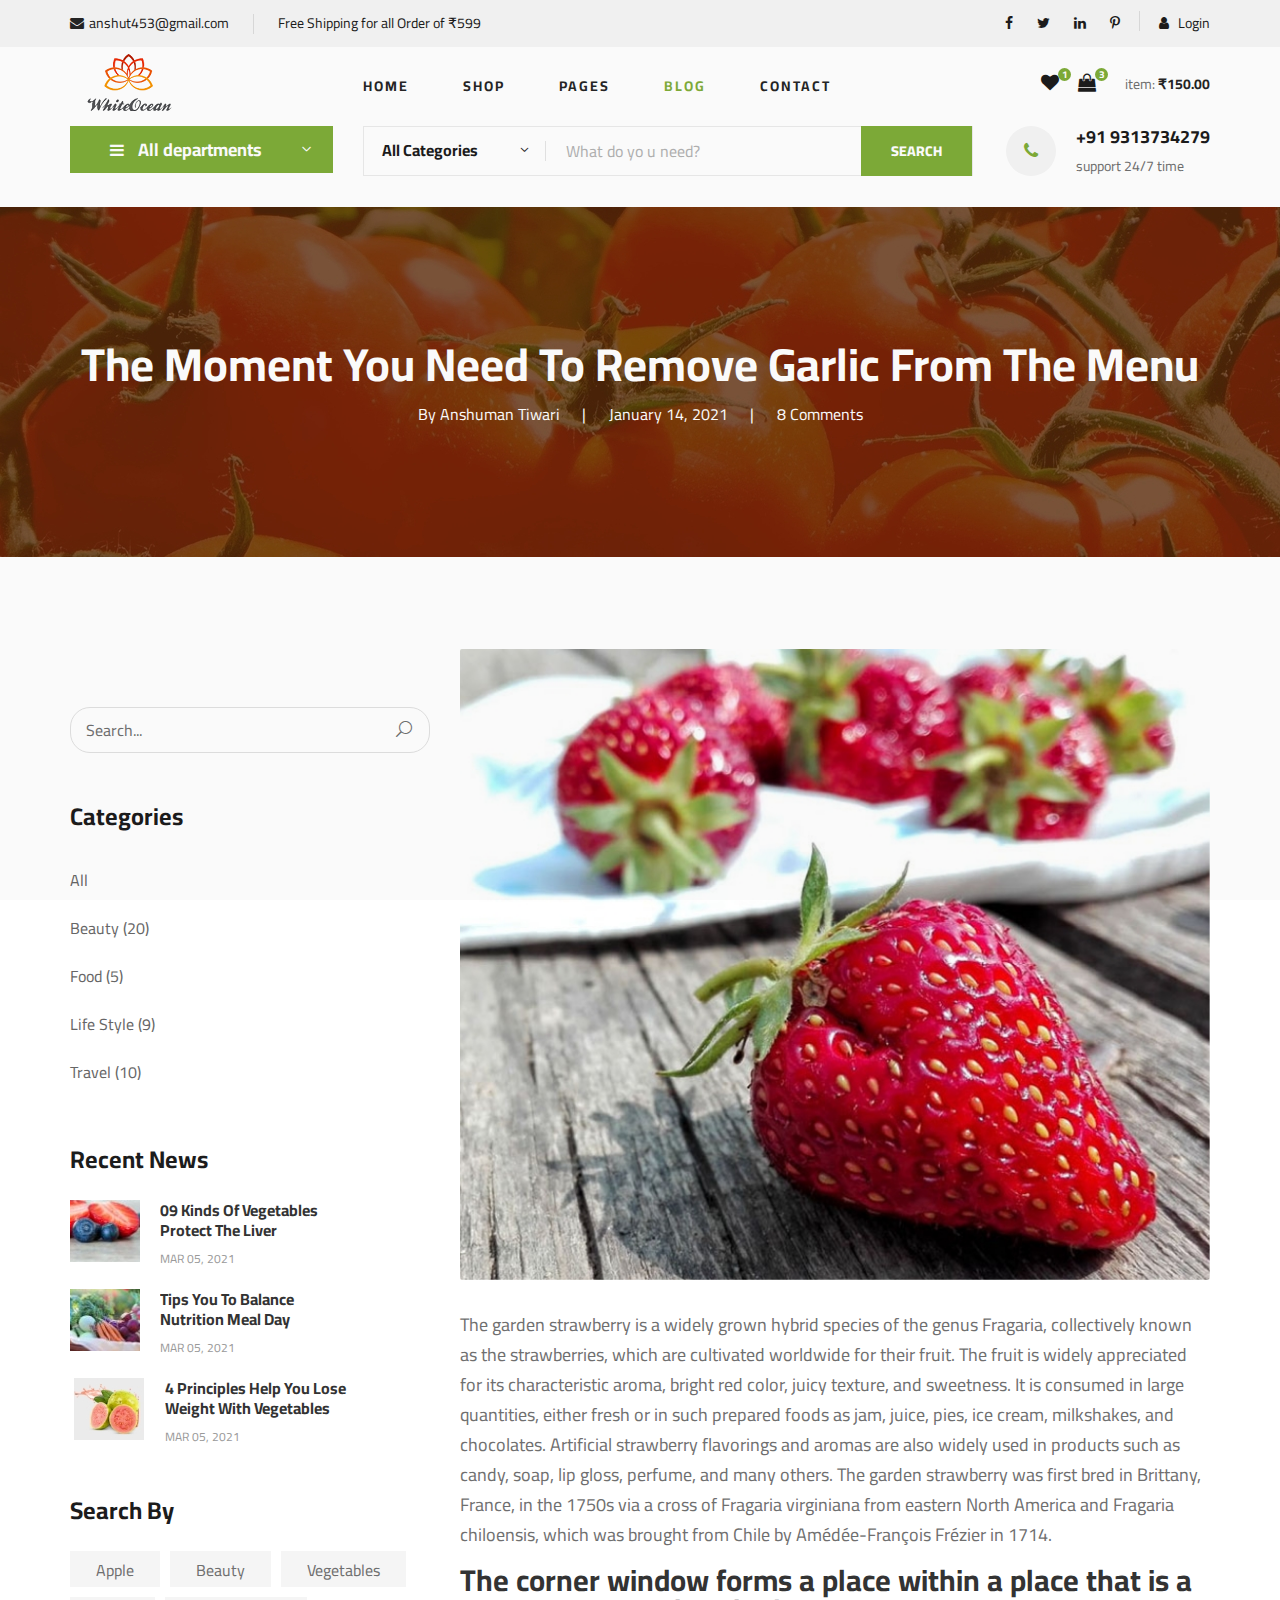
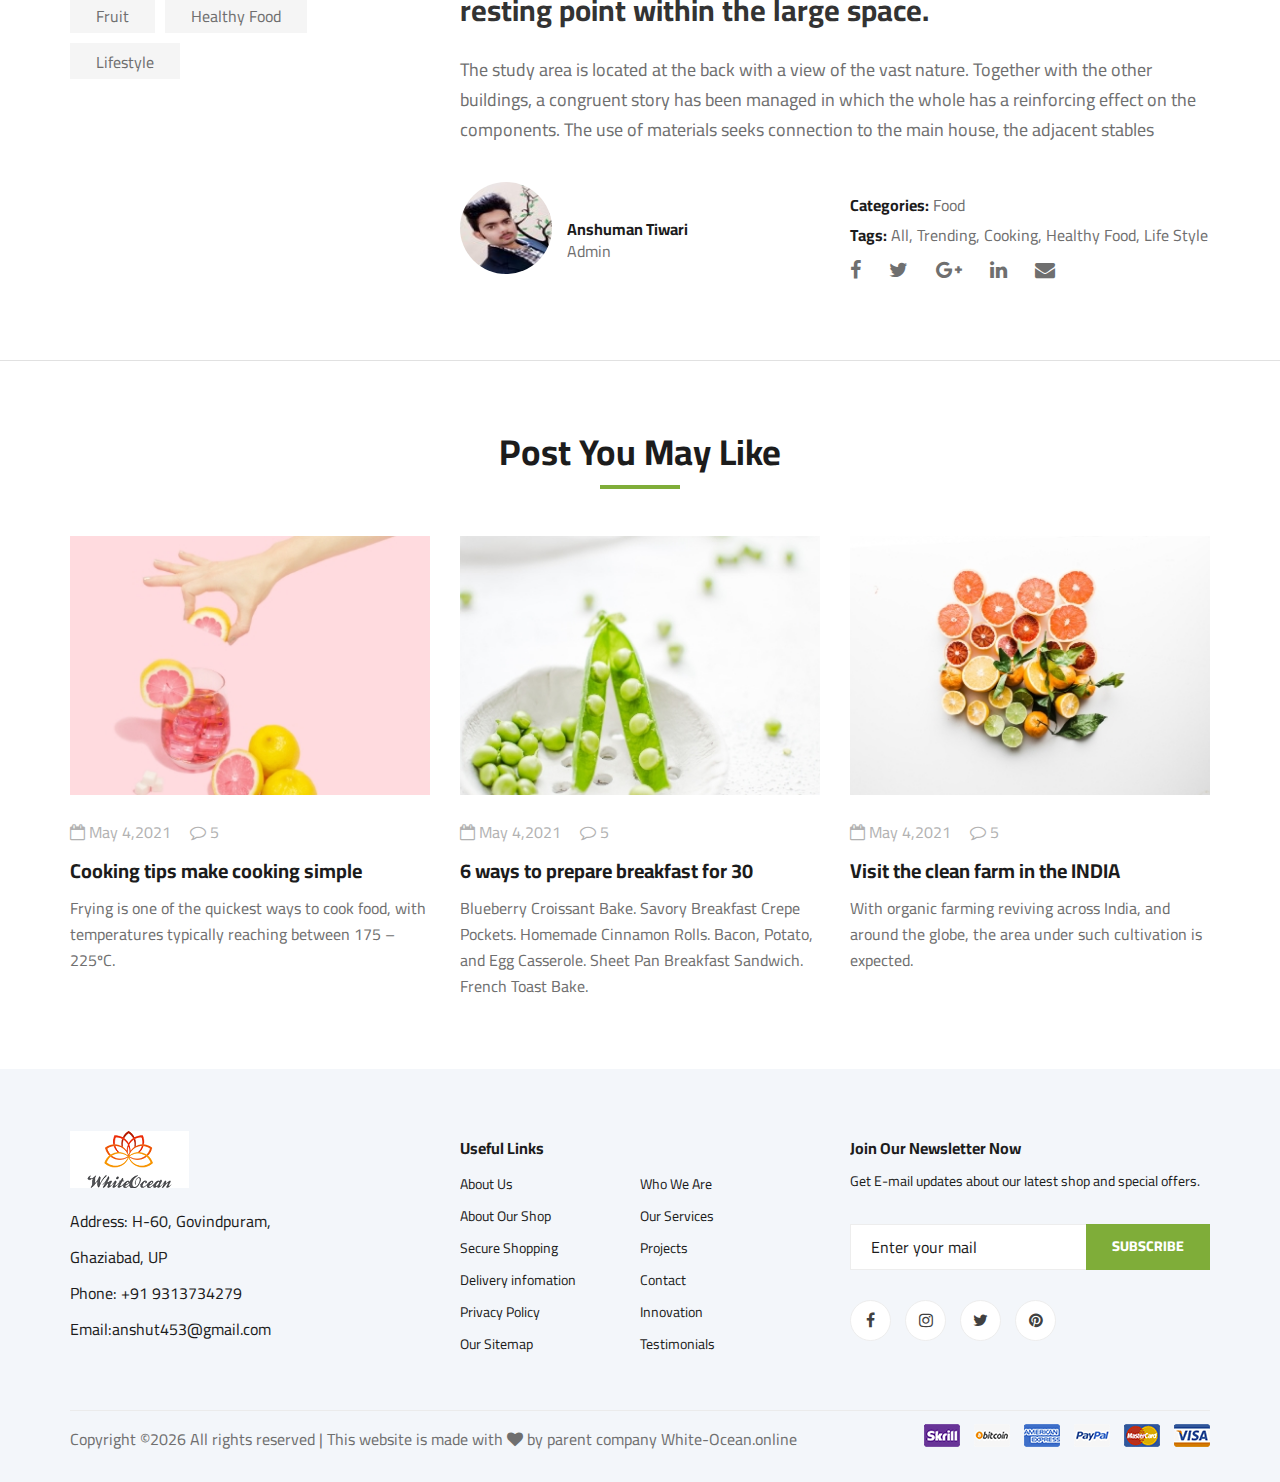
==== commit 1dd66a3b: "Site Icon" ====
--- a/blog-details.html
+++ b/blog-details.html
@@ -7,7 +7,8 @@
     <meta name="keywords" content="White-ocean, unica, creative, html">
     <meta name="viewport" content="width=device-width, initial-scale=1.0">
     <meta http-equiv="X-UA-Compatible" content="ie=edge">
-    <title>White-ocean</title>
+    <title>White-Ocean</title>
+    <link rel="icon" type="image/x-icon" href="/img/icon.png">
 
     <!-- Google Font -->
     <link href="https://fonts.googleapis.com/css2?family=Cairo:wght@200;300;400;600;900&display=swap" rel="stylesheet">
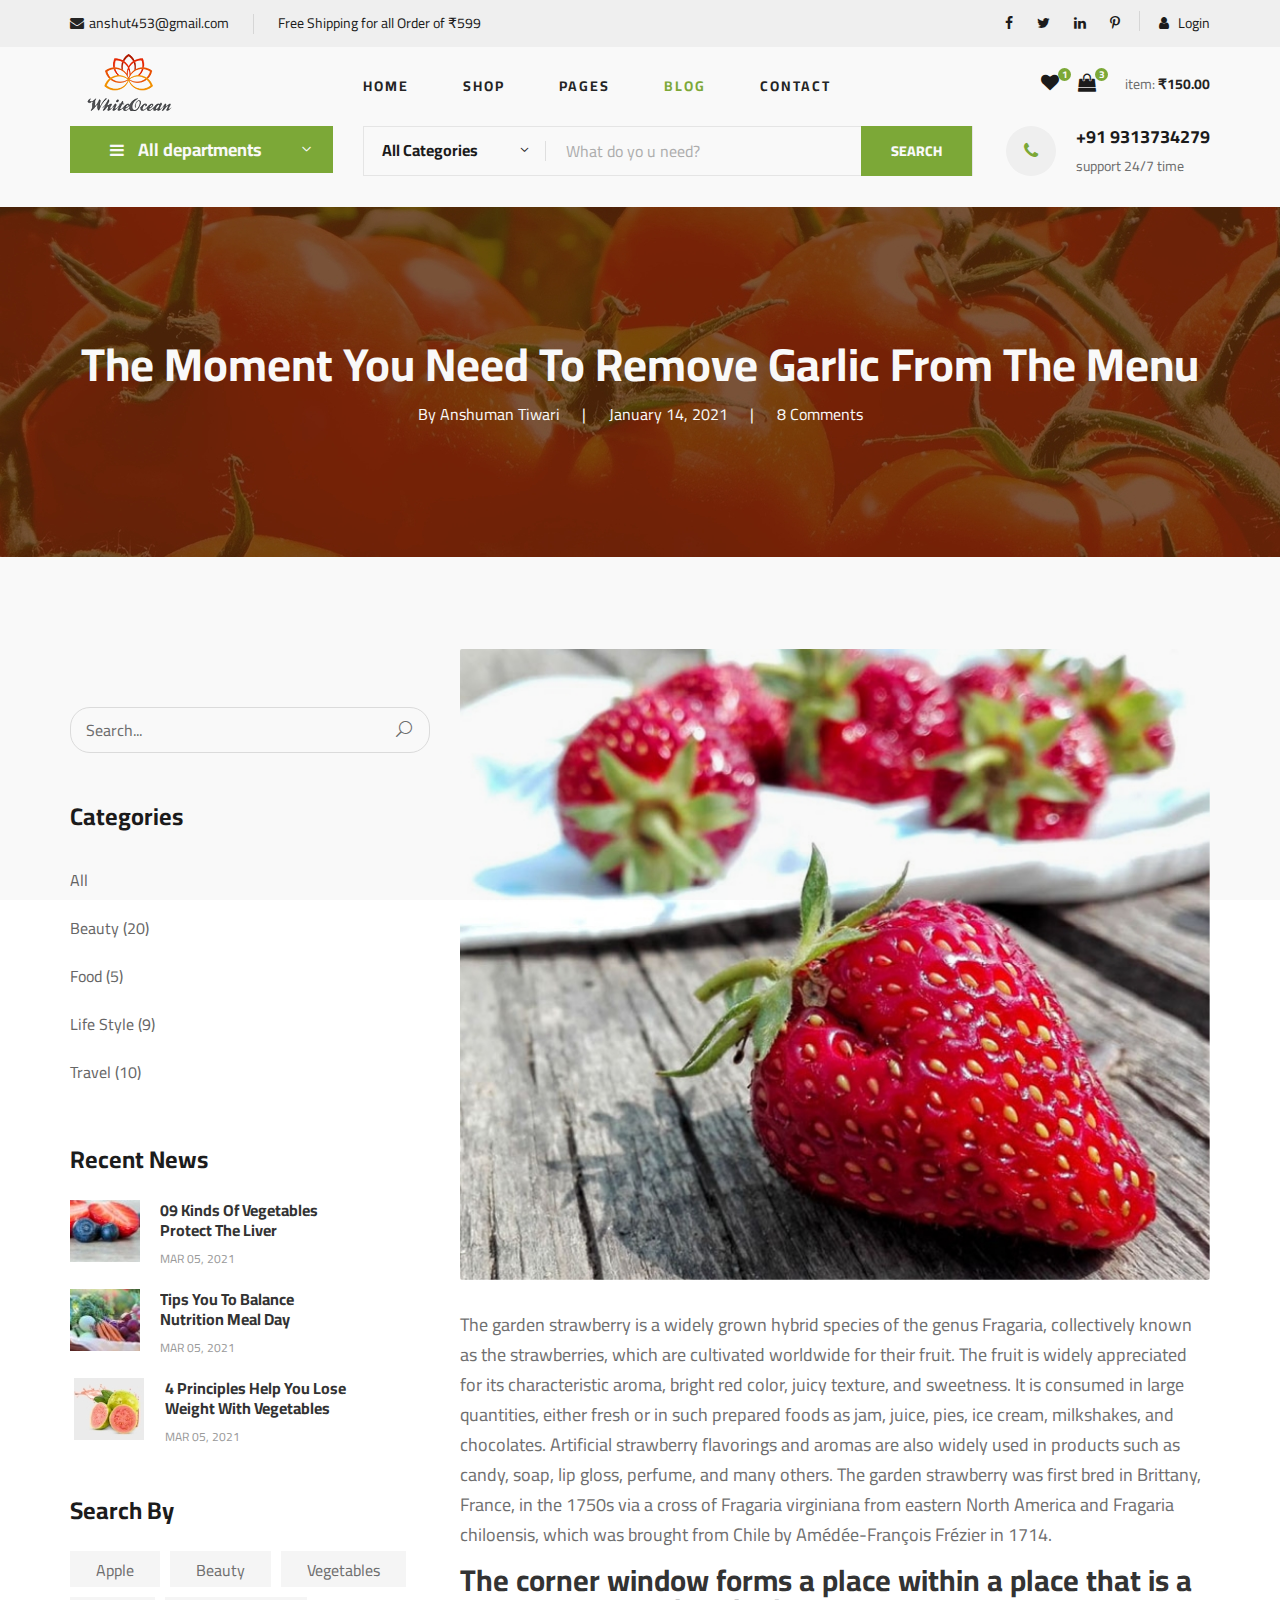
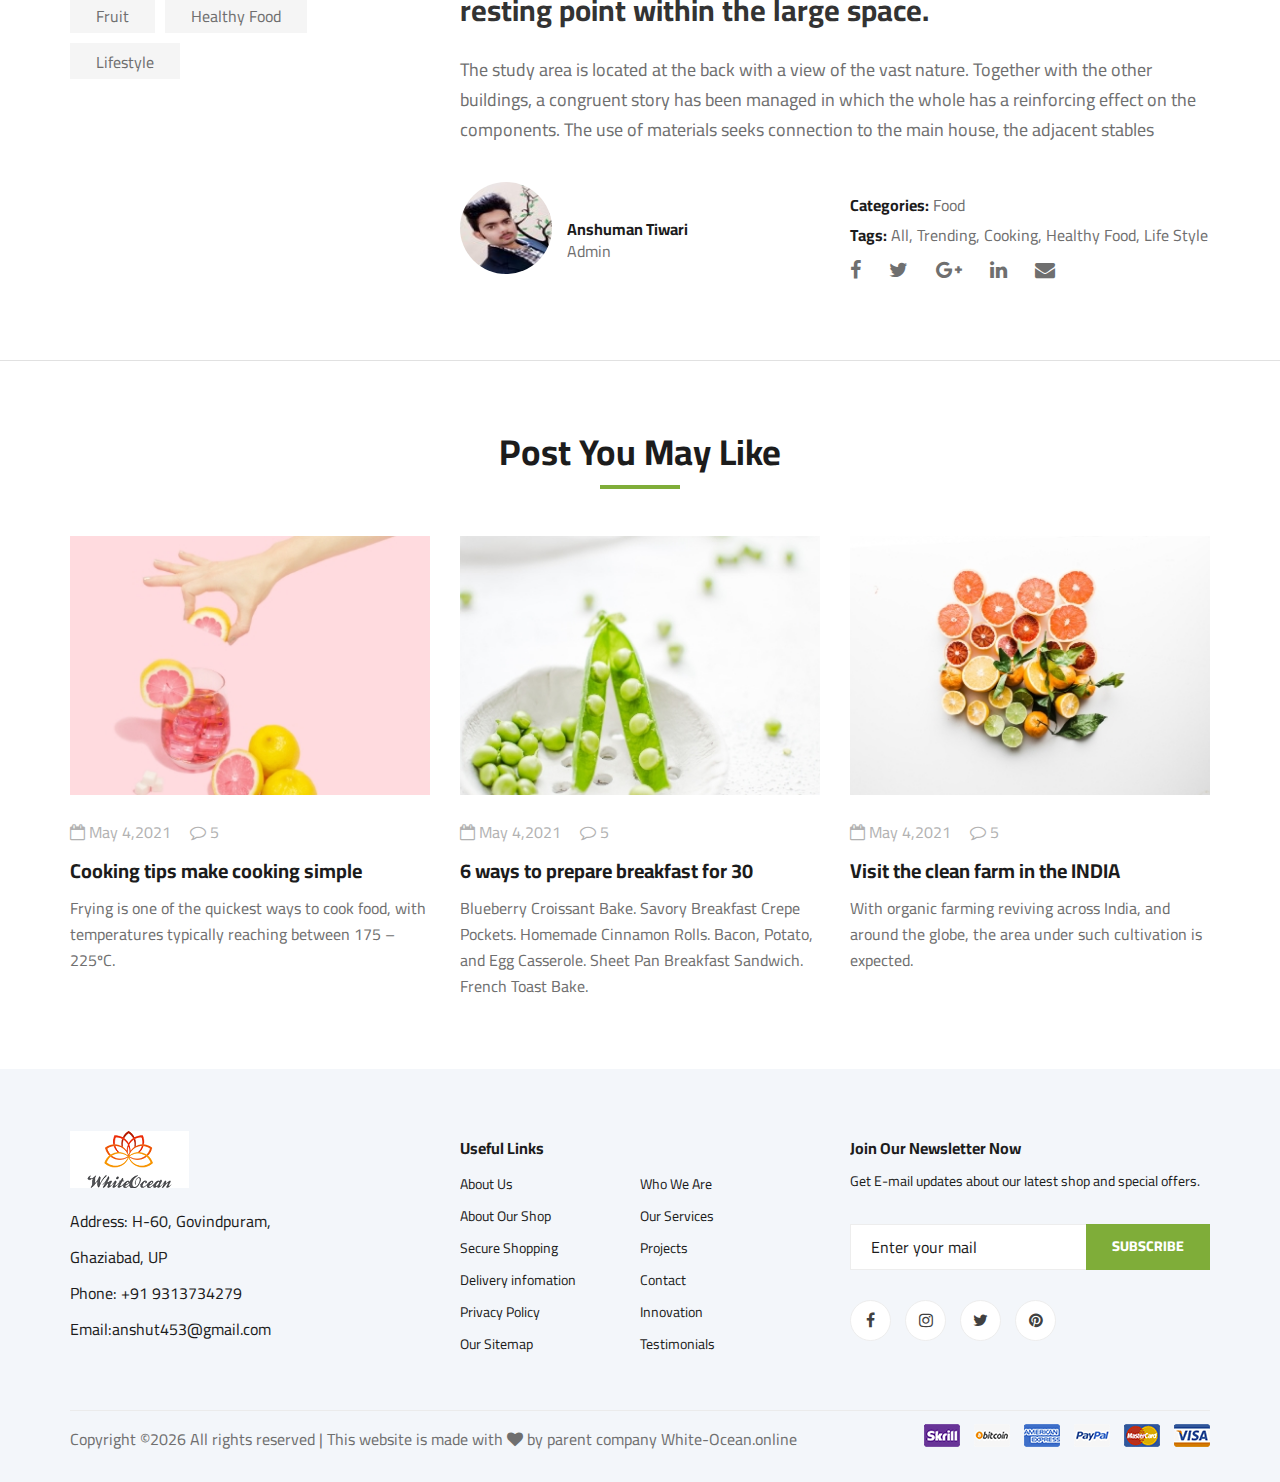
==== commit b79126c5: "Shoping details edit" ====
--- a/blog-details.html
+++ b/blog-details.html
@@ -39,7 +39,7 @@
         <div class="humberger__menu__cart">
             <ul>
                 <li><a href="#"><i class="fa fa-heart"></i> <span>1</span></a></li>
-                <li><a href="#"><i class="fa fa-shopping-bag"></i> <span>3</span></a></li>
+                <li><a href="./shoping-cart.html"><i class="fa fa-shopping-bag"></i> <span>3</span></a></li>
             </ul>
             <div class="header__cart__price">item: <span>₹150.00</span></div>
         </div>
@@ -66,10 +66,12 @@
                         <li><a href="./shop-details.html">Shop Details</a></li>
                         <li><a href="./shoping-cart.html">Shoping Cart</a></li>
                         <li><a href="./checkout.html">Check Out</a></li>
+                        <li><a href="./blog.html">Blog</a></li>
                         <li><a href="./blog-details.html">Blog Details</a></li>
                     </ul>
                 </li>
-                <li><a href="./blog.html">Blog</a></li>
+                
+                <li><a href="https://todos-adb.pages.dev/"  target="_blank">Add Notes</a></li>
                 <li><a href="./contact.html">Contact</a></li>
             </ul>
         </nav>
@@ -156,7 +158,7 @@
                     <div class="header__cart">
                         <ul>
                             <li><a href="#"><i class="fa fa-heart"></i> <span>1</span></a></li>
-                            <li><a href="#"><i class="fa fa-shopping-bag"></i> <span>3</span></a></li>
+                            <li><a href="./shoping-cart.html"><i class="fa fa-shopping-bag"></i> <span>3</span></a></li>
                         </ul>
                         <div class="header__cart__price">item: <span>₹150.00</span></div>
                     </div>
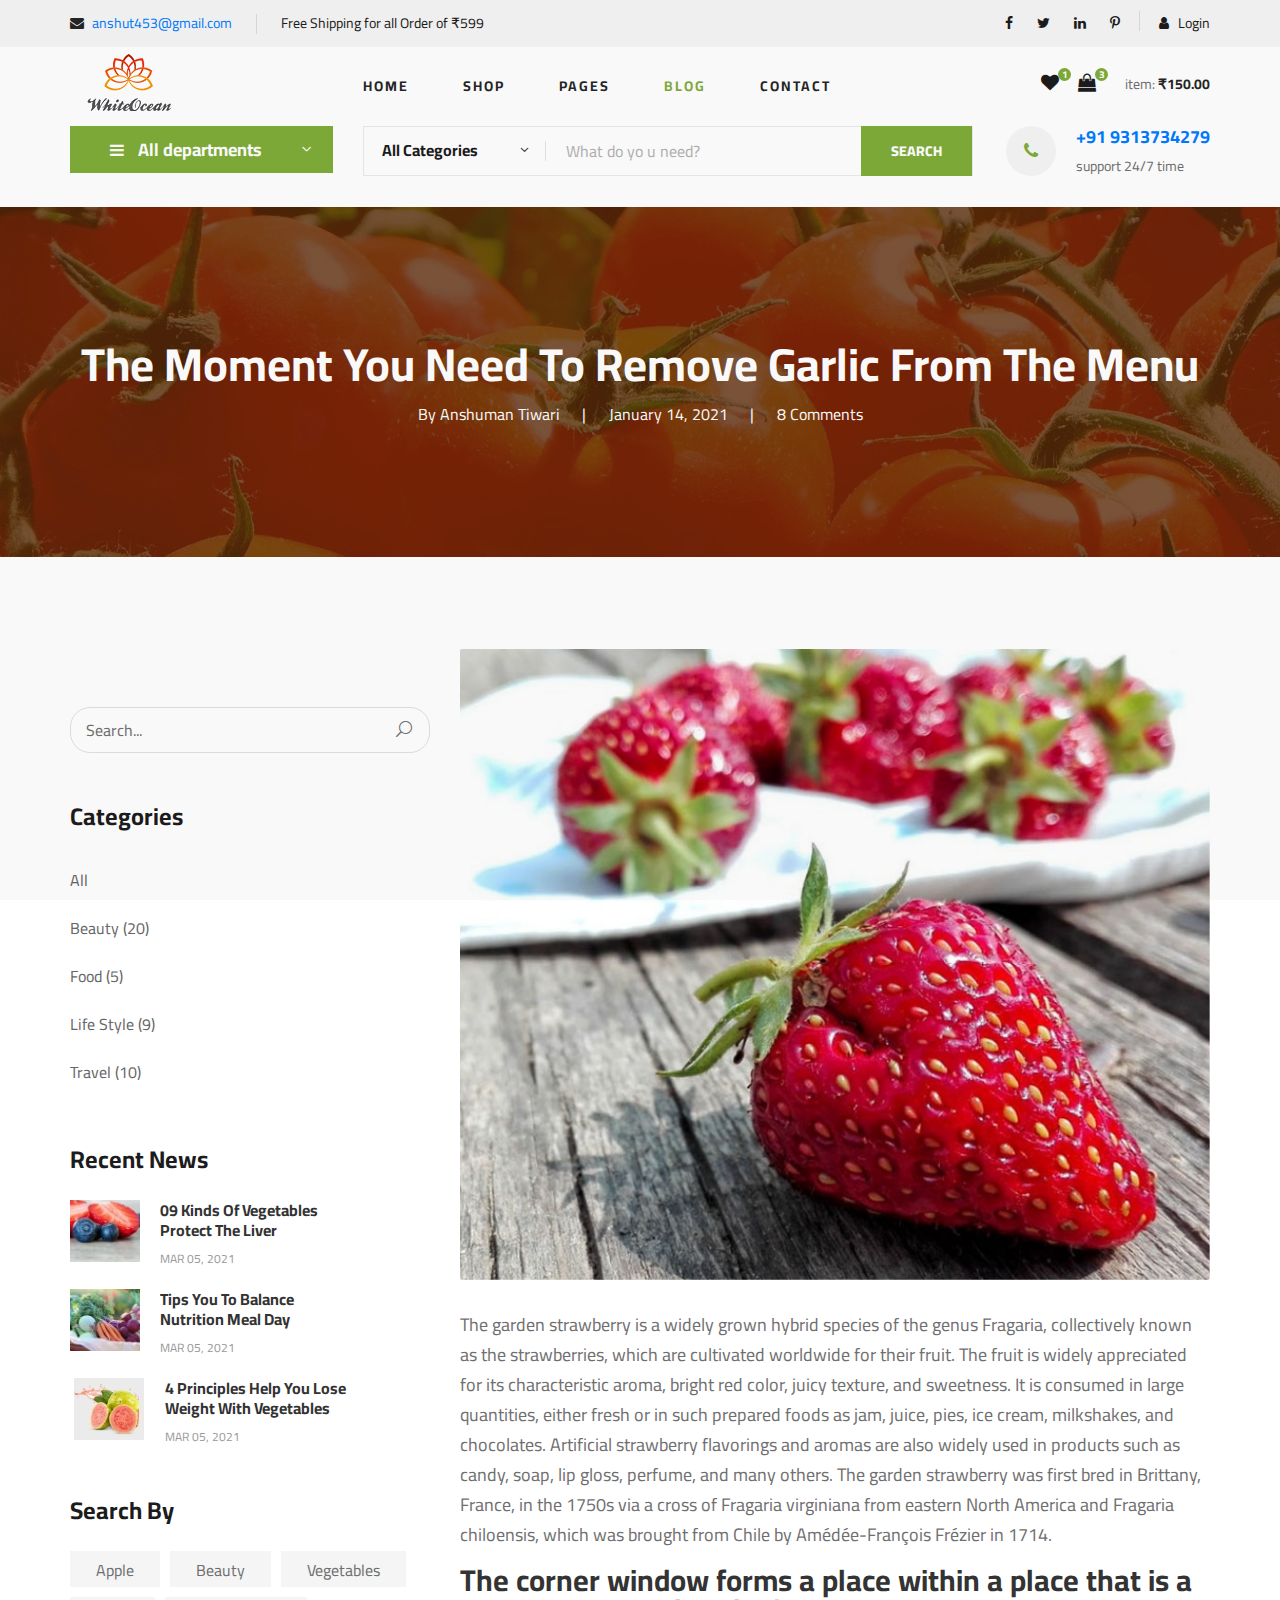
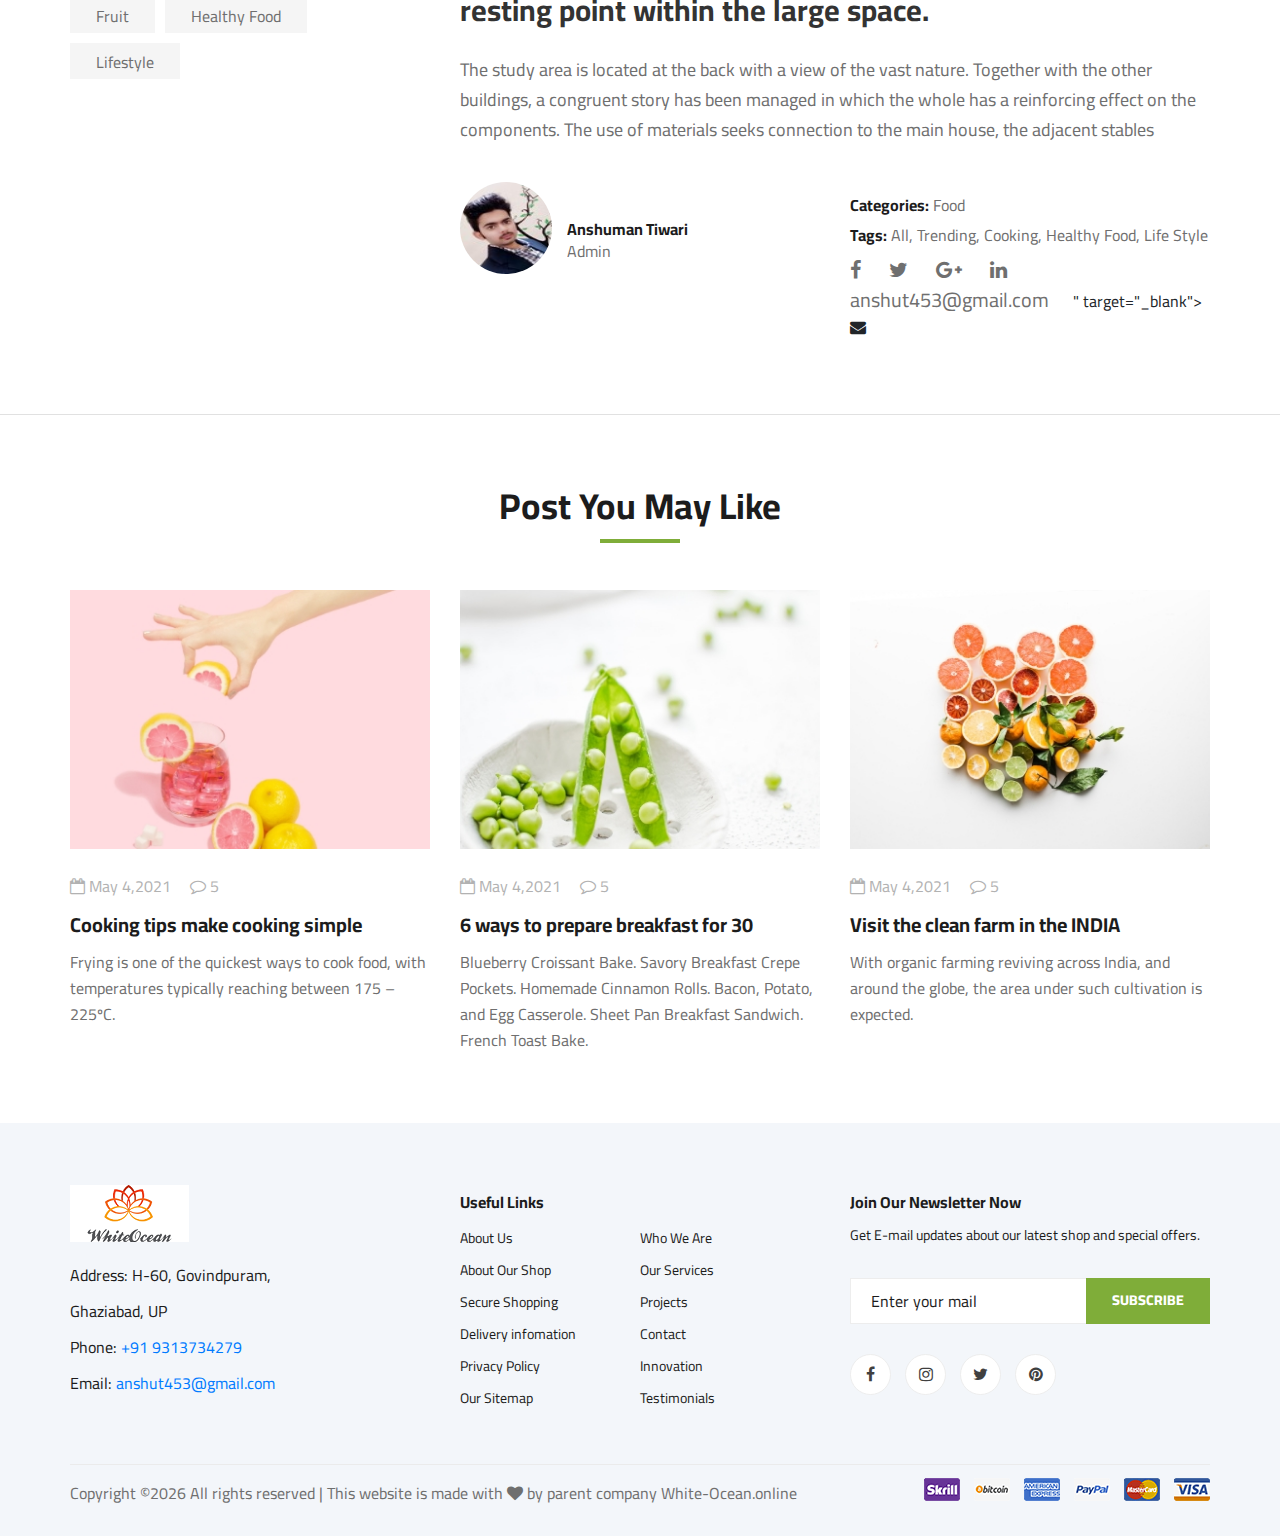
==== commit 0687d307: "Callto and mailto" ====
--- a/blog-details.html
+++ b/blog-details.html
@@ -84,7 +84,7 @@
         </div>
         <div class="humberger__menu__contact">
             <ul>
-                <li><i class="fa fa-envelope"></i>anshut453@gmail.com</li>
+                <li><i class="fa fa-envelope"></i><a href="mailto:anshut453@gmail.com" target="_blank" > anshut453@gmail.com</a></li>
                 <li>Free Shipping for all Order of ₹599</li>
             </ul>
         </div>
@@ -99,7 +99,7 @@
                     <div class="col-lg-6">
                         <div class="header__top__left">
                             <ul>
-                                <li><i class="fa fa-envelope"></i>anshut453@gmail.com</li>
+                                <li><i class="fa fa-envelope"></i><a href="mailto:anshut453@gmail.com" target="_blank" > anshut453@gmail.com</a></li>
                                 <li>Free Shipping for all Order of ₹599</li>
                             </ul>
                         </div>
@@ -213,7 +213,7 @@
                                 <i class="fa fa-phone"></i>
                             </div>
                             <div class="hero__search__phone__text">
-                                <h5>+91 9313734279</h5>
+                                <h5><a href="tel:+919313734279">+91 9313734279</a></h5>
                                 <span>support 24/7 time</span>
                             </div>
                         </div>
@@ -351,7 +351,7 @@
                                         <a href="https://twitter.com/Anshuman931373" target="_blank"><i class="fa fa-twitter"></i></a>
                                         <a href="#"><i class="fa fa-google-plus" target="_blank"></i></a>
                                         <a href="https://www.linkedin.com/in/anshuman-tiwari-a60428154" target="_blank"><i class="fa fa-linkedin"></i></a>
-                                        <a href="anshut453@gmail.com" target="_blank"><i class="fa fa-envelope"></i></a>
+                                        <a href="<a href="mailto:anshut453@gmail.com" target="_blank" > anshut453@gmail.com</a>" target="_blank"><i class="fa fa-envelope"></i></a>
                                     </div>
                                 </div>
                             </div>
@@ -435,8 +435,8 @@
                         </div>
                         <ul>
                             <li>Address: H-60, Govindpuram, Ghaziabad, UP</li>
-                            <li>Phone: +91 9313734279</li>
-                            <li>Email:anshut453@gmail.com</li>
+                            <li>Phone: <a href="tel:+919313734279">+91 9313734279</a></li>
+                            <li>Email:<a href="mailto:anshut453@gmail.com" target="_blank" > anshut453@gmail.com</a></li>
                         </ul>
                     </div>
                 </div>
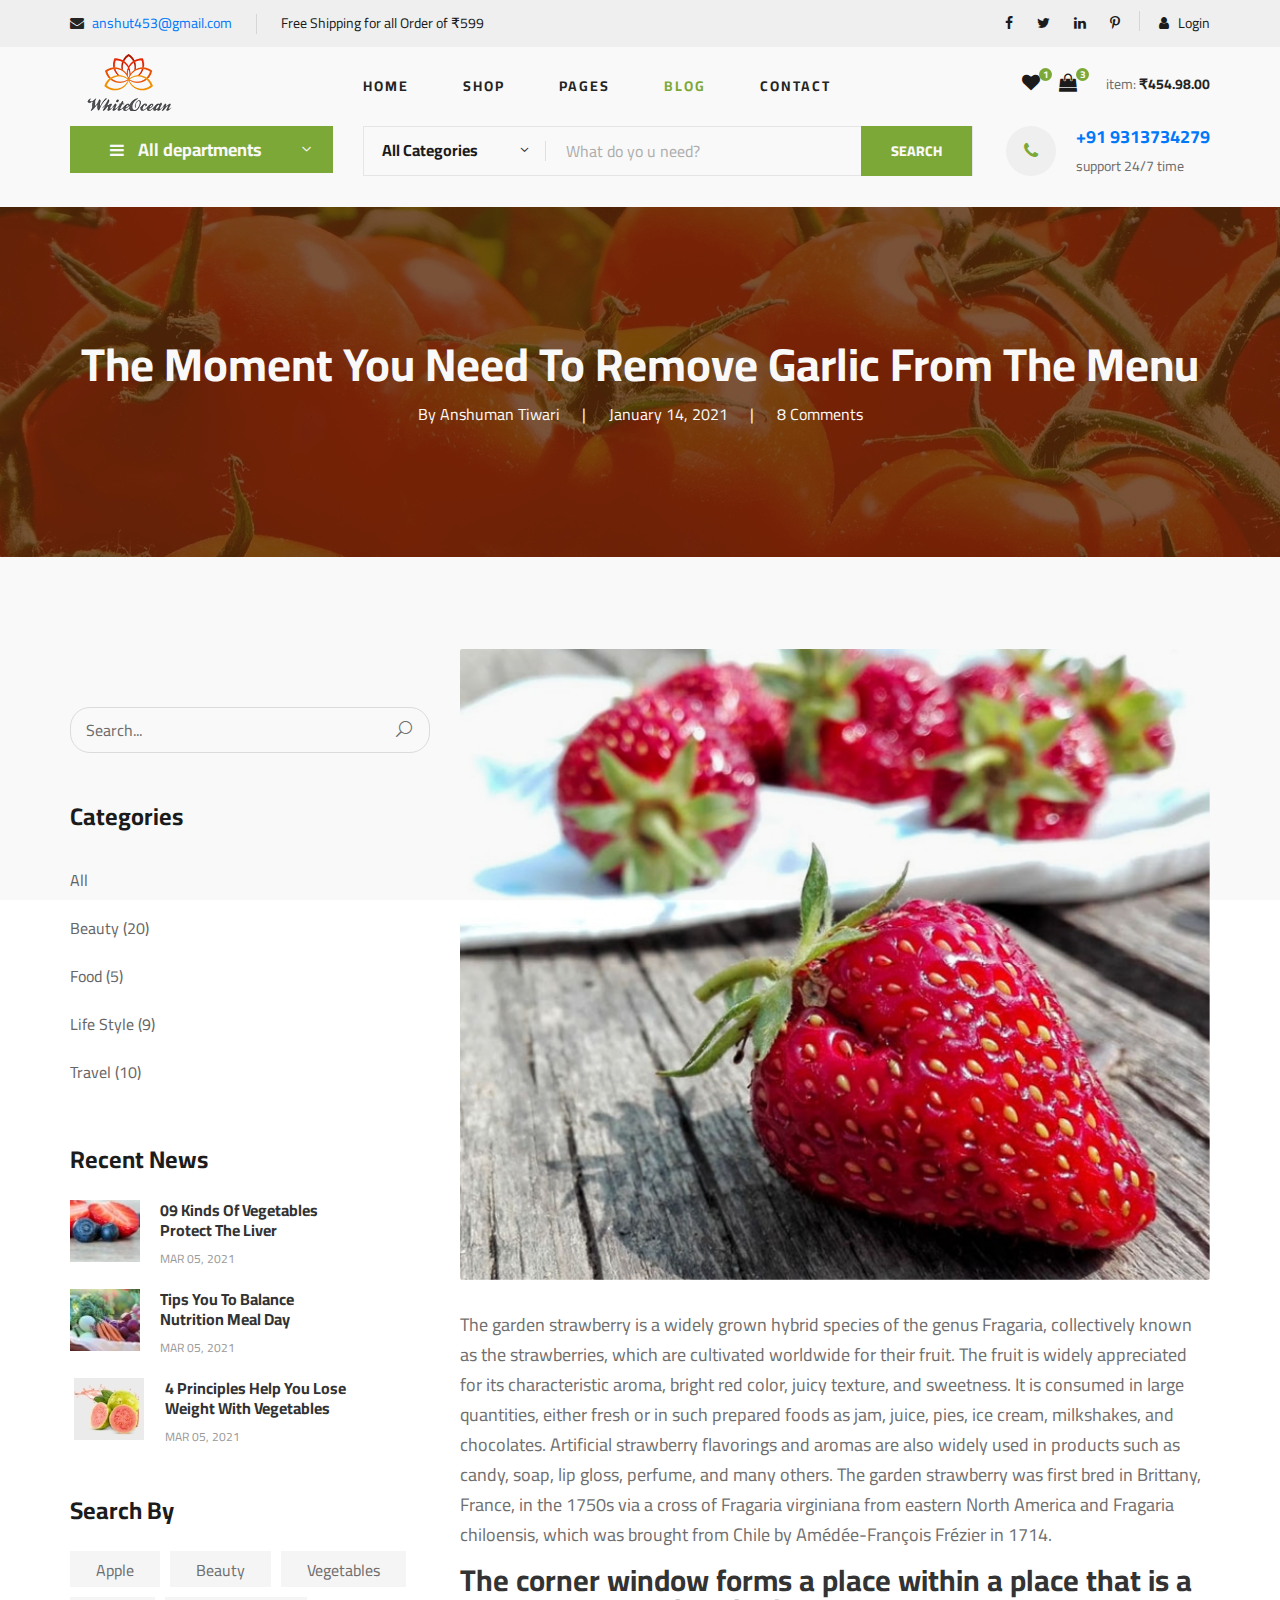
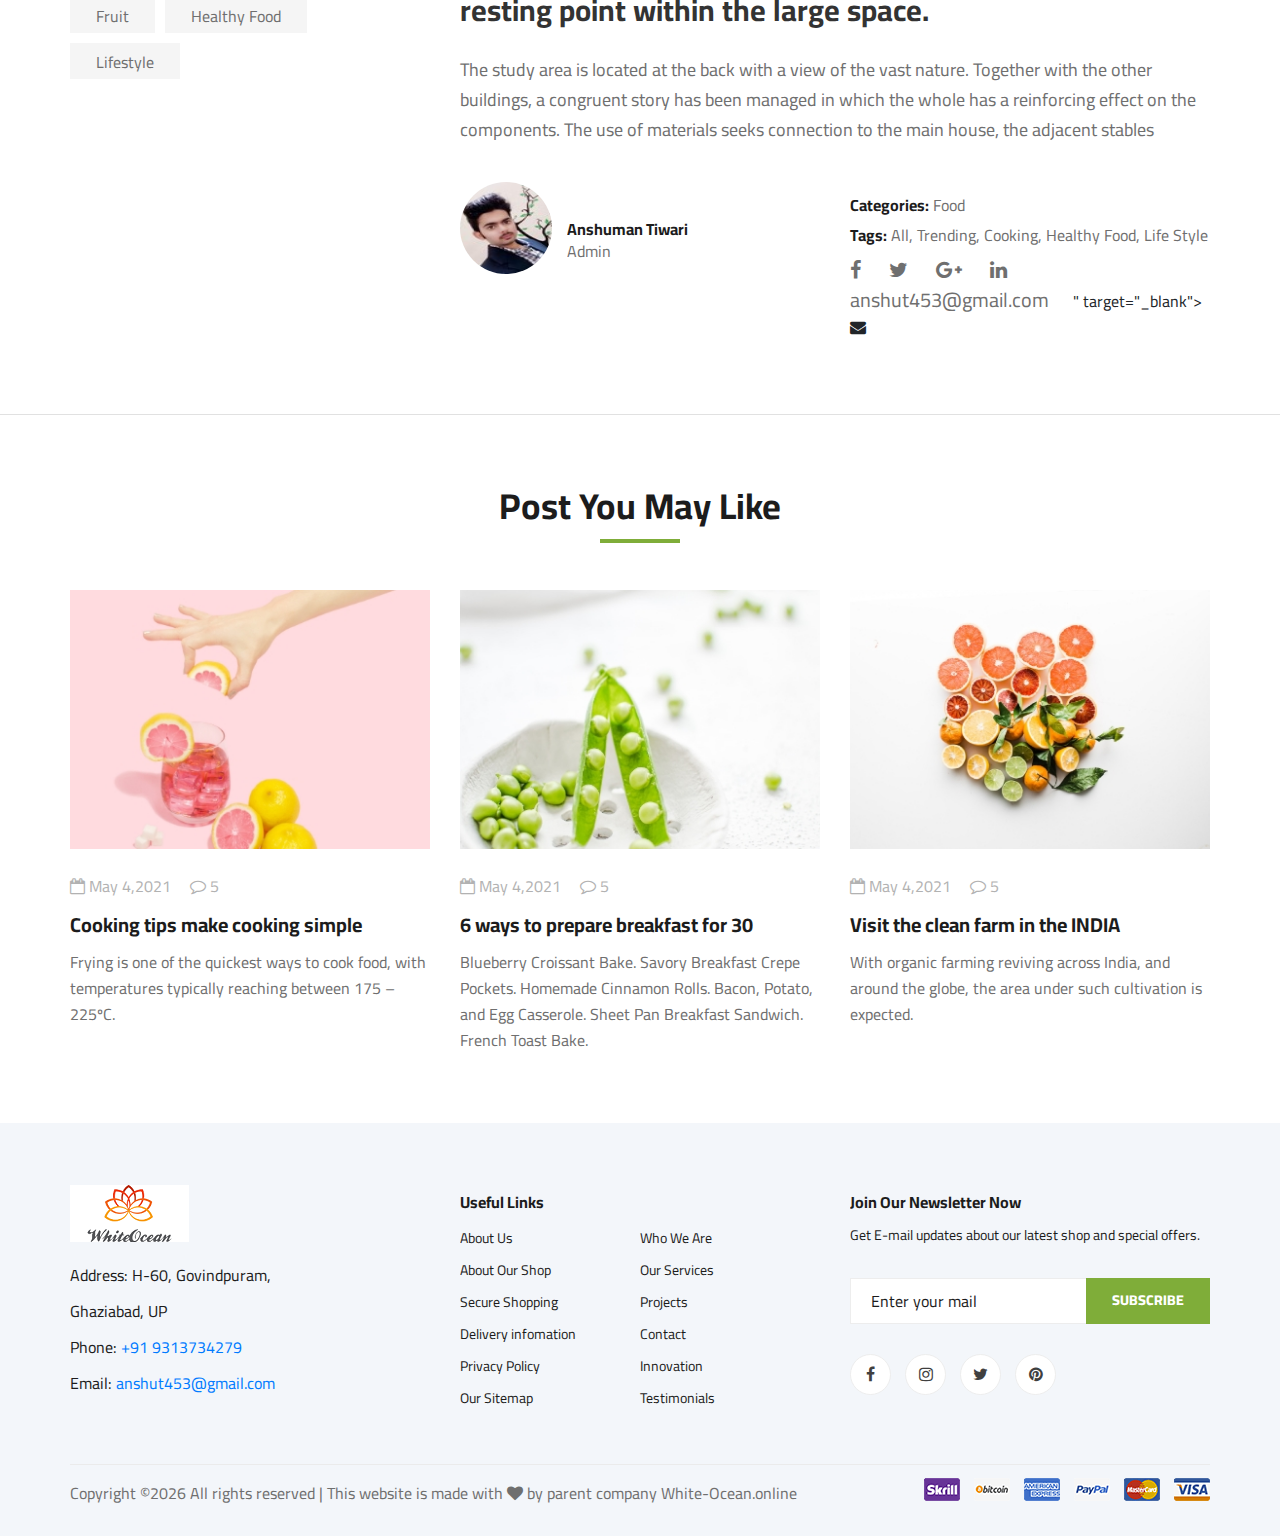
==== commit 73d04354: "item price" ====
--- a/blog-details.html
+++ b/blog-details.html
@@ -41,7 +41,7 @@
                 <li><a href="#"><i class="fa fa-heart"></i> <span>1</span></a></li>
                 <li><a href="./shoping-cart.html"><i class="fa fa-shopping-bag"></i> <span>3</span></a></li>
             </ul>
-            <div class="header__cart__price">item: <span>₹150.00</span></div>
+            <div class="header__cart__price">item: <span>₹454.98.00</span></div>
         </div>
         <div class="humberger__menu__widget">
             <!-- <div class="header__top__right__language">
@@ -160,7 +160,7 @@
                             <li><a href="#"><i class="fa fa-heart"></i> <span>1</span></a></li>
                             <li><a href="./shoping-cart.html"><i class="fa fa-shopping-bag"></i> <span>3</span></a></li>
                         </ul>
-                        <div class="header__cart__price">item: <span>₹150.00</span></div>
+                        <div class="header__cart__price">item: <span>₹454.98.00</span></div>
                     </div>
                 </div>
             </div>
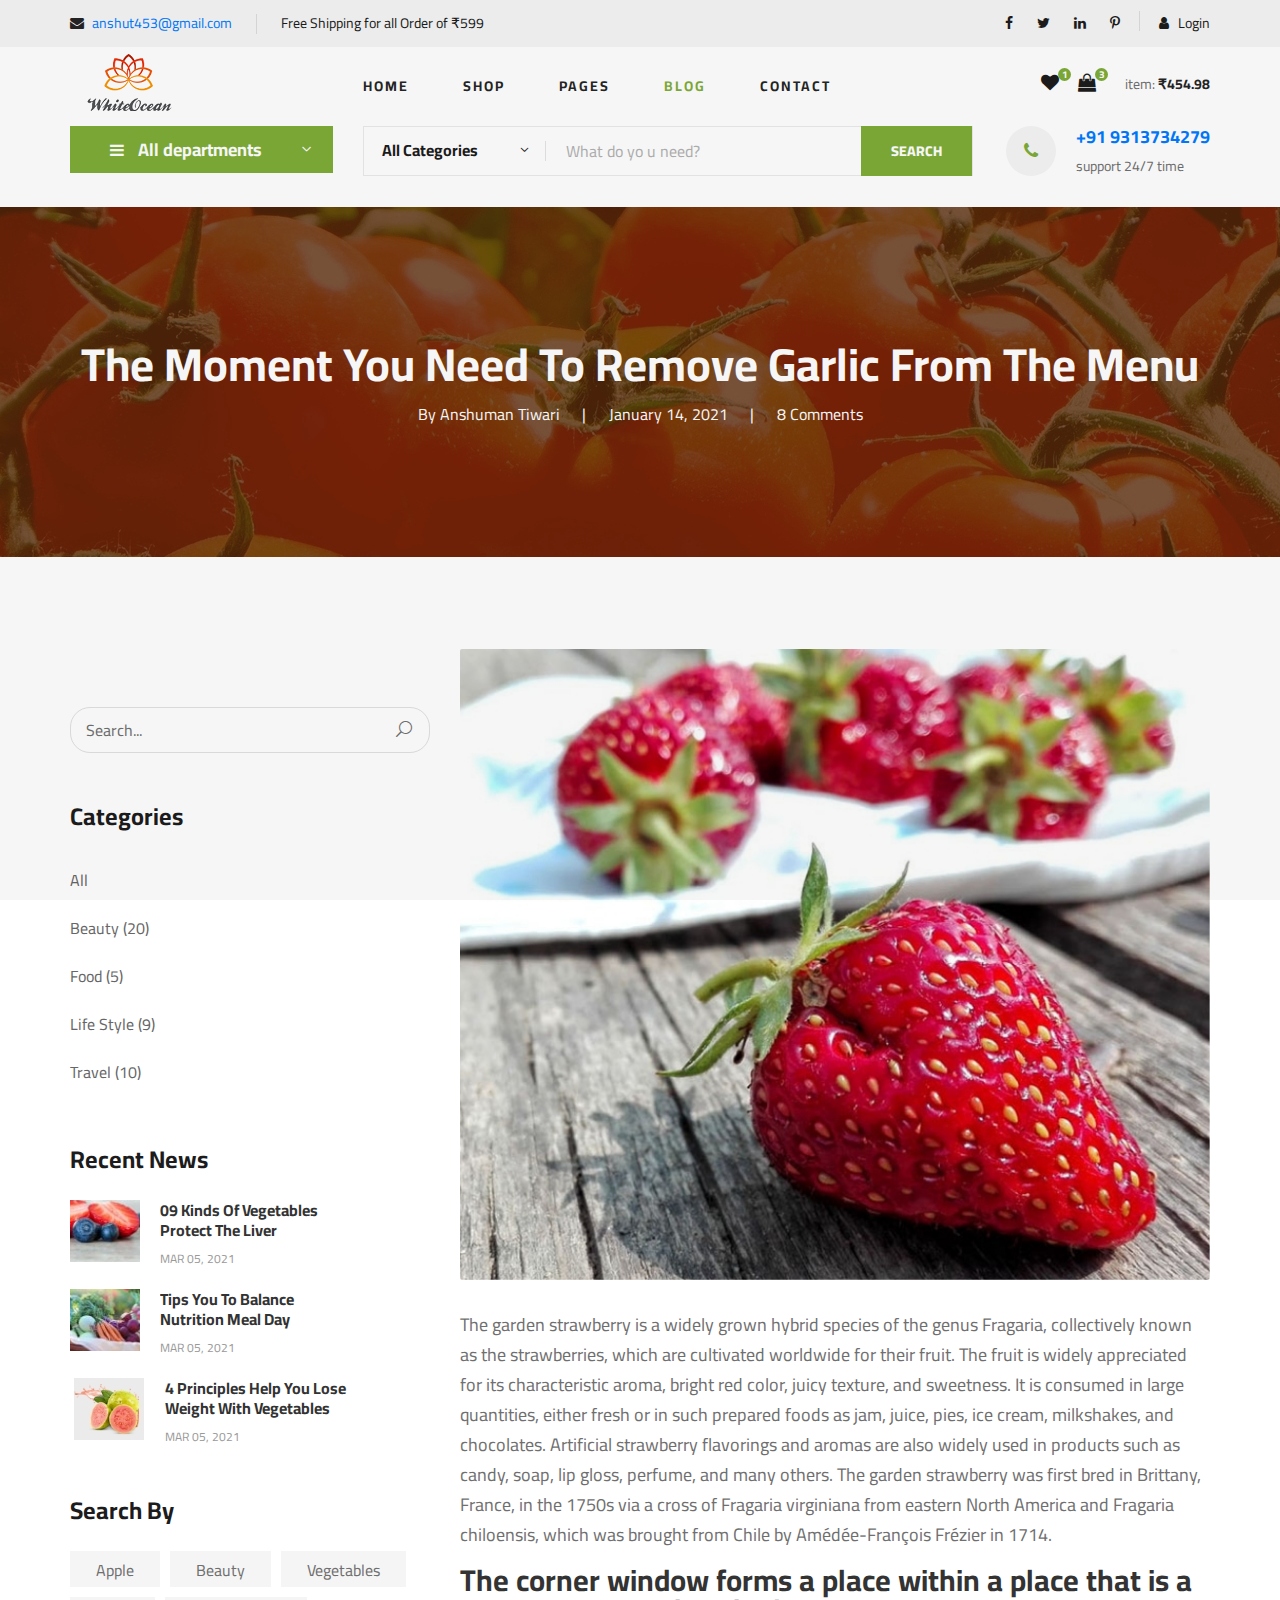
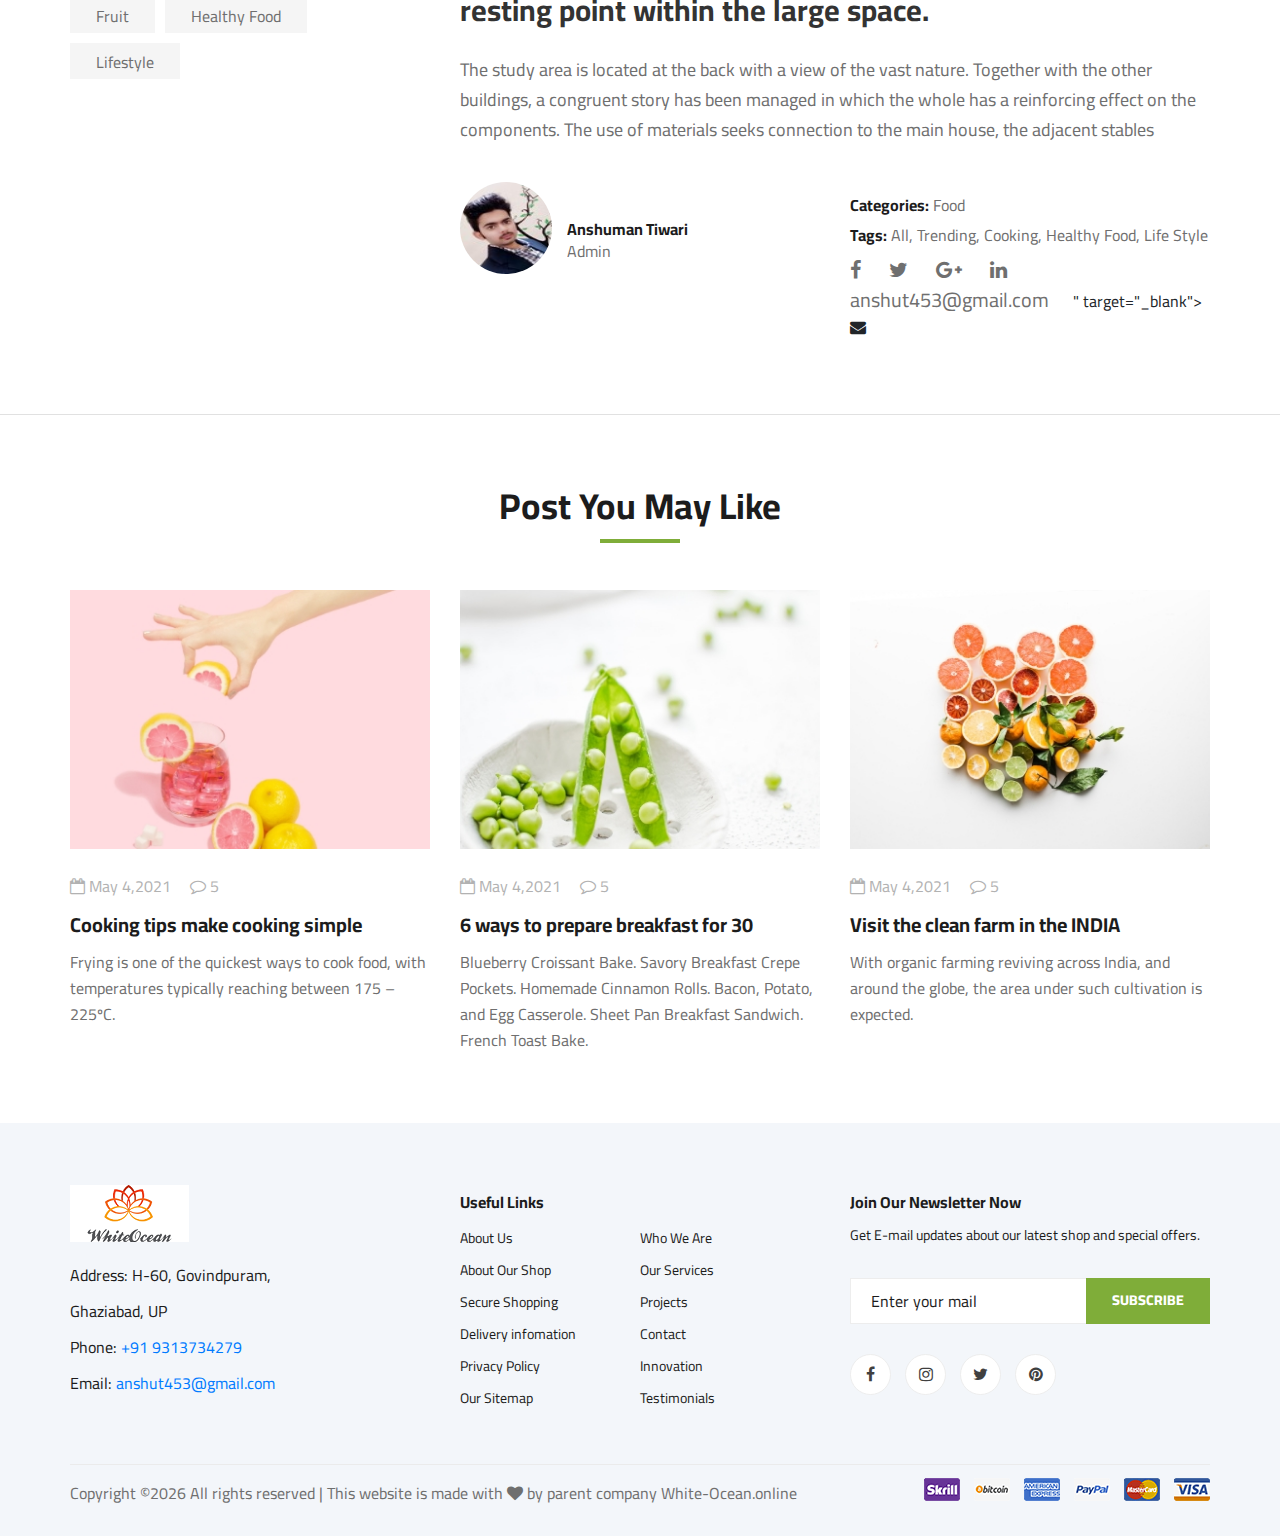
==== commit 74783760: "Item price" ====
--- a/blog-details.html
+++ b/blog-details.html
@@ -41,7 +41,7 @@
                 <li><a href="#"><i class="fa fa-heart"></i> <span>1</span></a></li>
                 <li><a href="./shoping-cart.html"><i class="fa fa-shopping-bag"></i> <span>3</span></a></li>
             </ul>
-            <div class="header__cart__price">item: <span>₹454.98.00</span></div>
+            <div class="header__cart__price">item: <span>₹454.98</span></div>
         </div>
         <div class="humberger__menu__widget">
             <!-- <div class="header__top__right__language">
@@ -160,7 +160,7 @@
                             <li><a href="#"><i class="fa fa-heart"></i> <span>1</span></a></li>
                             <li><a href="./shoping-cart.html"><i class="fa fa-shopping-bag"></i> <span>3</span></a></li>
                         </ul>
-                        <div class="header__cart__price">item: <span>₹454.98.00</span></div>
+                        <div class="header__cart__price">item: <span>₹454.98</span></div>
                     </div>
                 </div>
             </div>
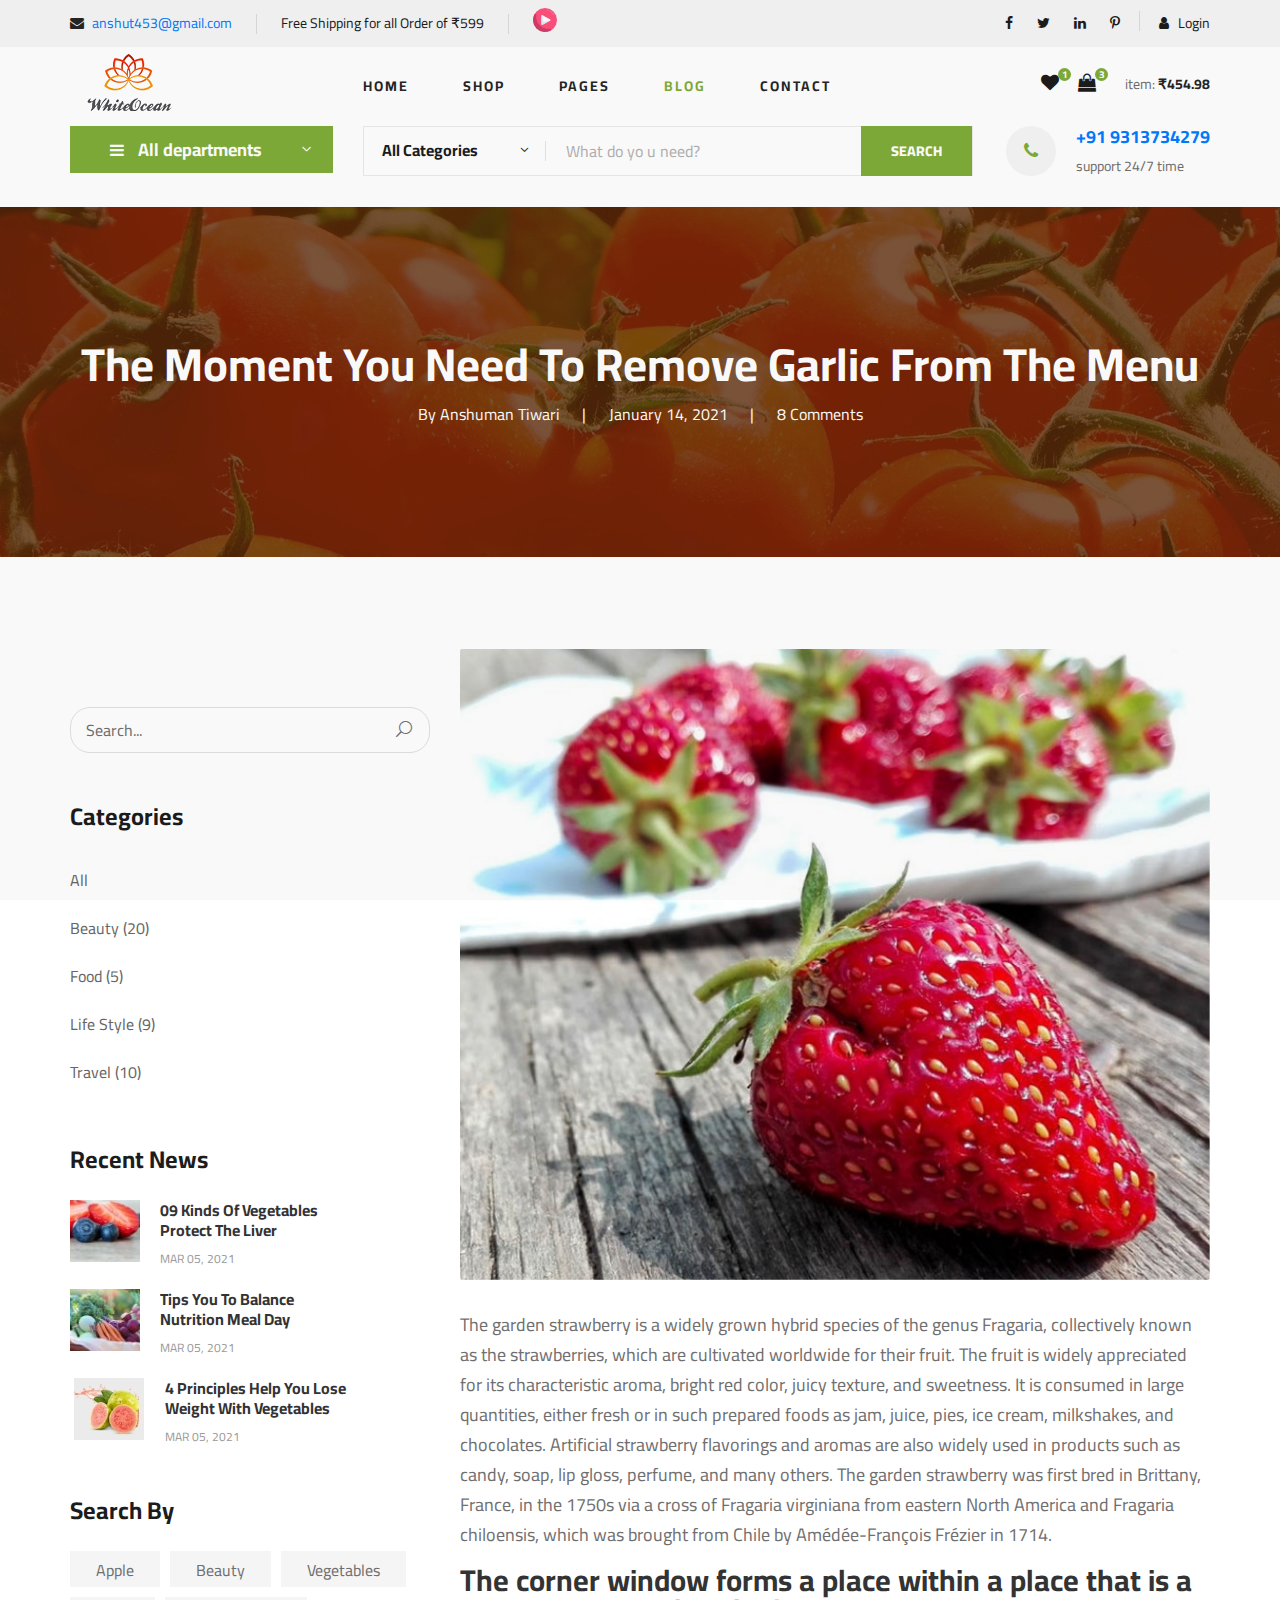
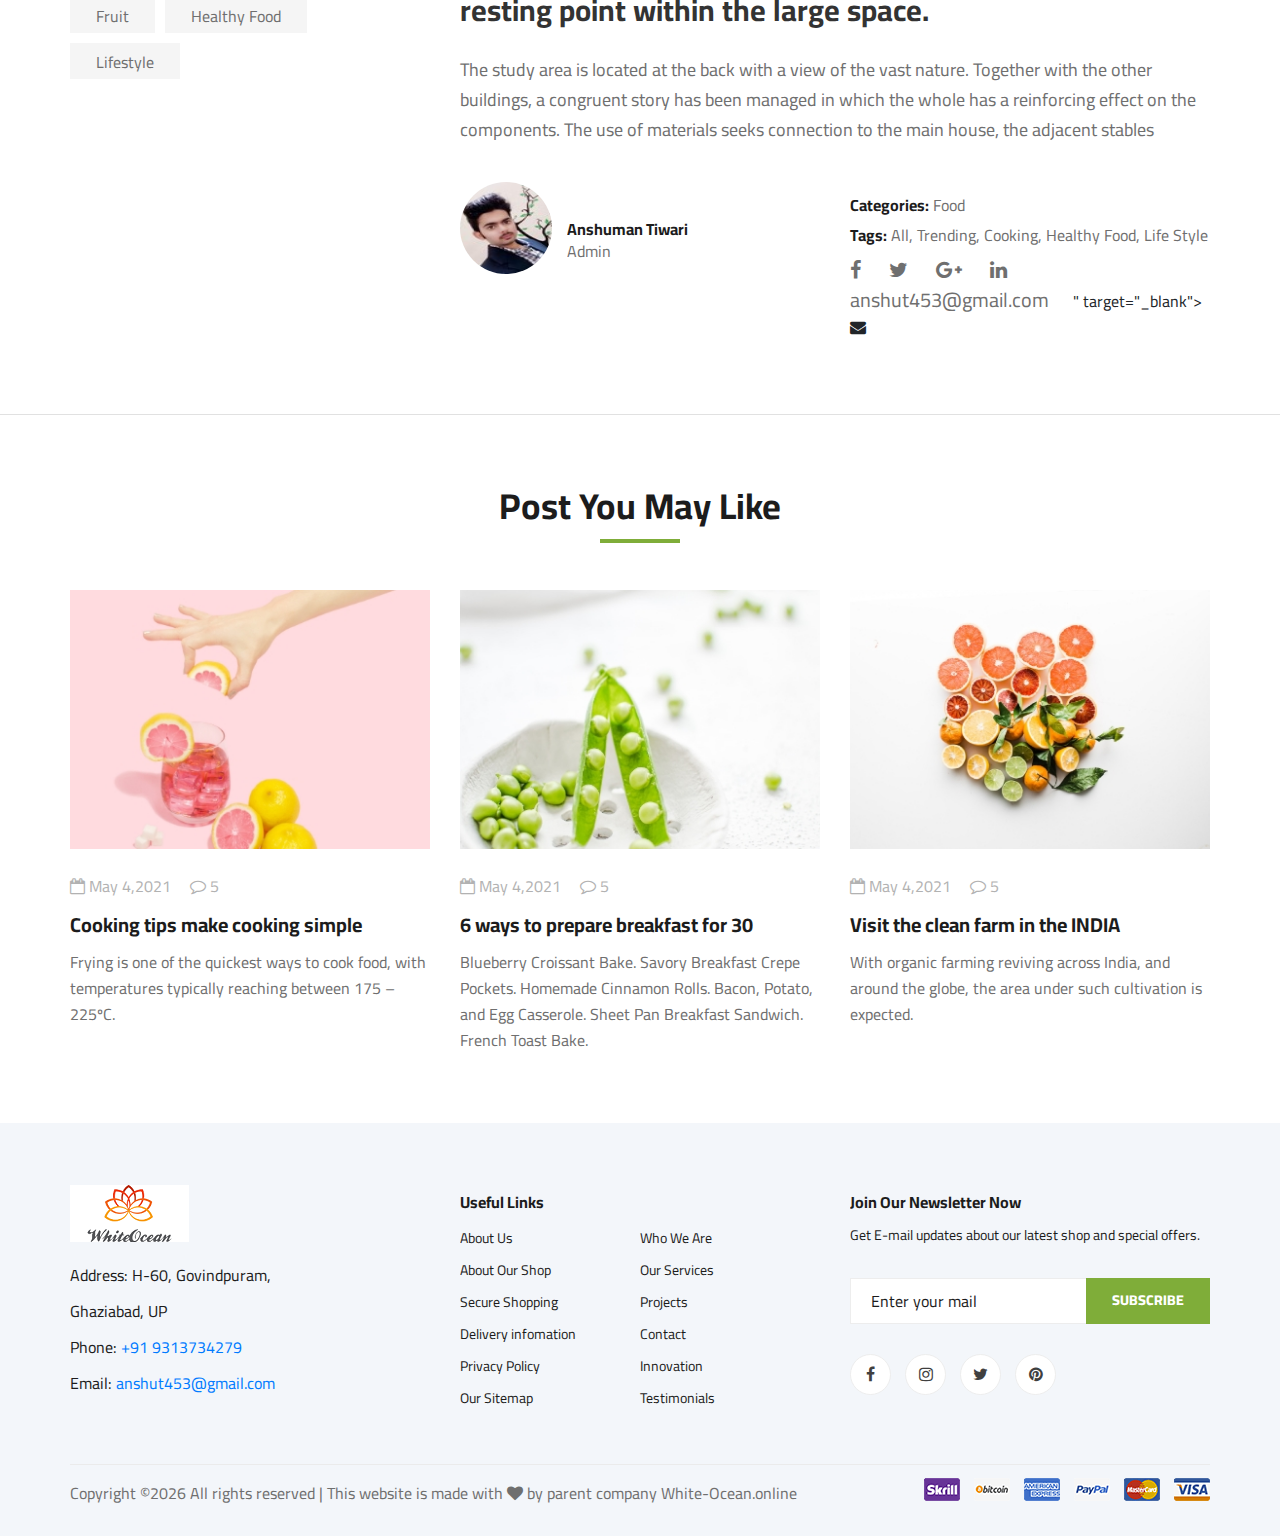
==== commit 932a9f1d: "Video page" ====
--- a/blog-details.html
+++ b/blog-details.html
@@ -38,6 +38,7 @@
         </div>
         <div class="humberger__menu__cart">
             <ul>
+                <li><a href="./video.html"><i class="fa-solid fa-video"></i></a></li>
                 <li><a href="#"><i class="fa fa-heart"></i> <span>1</span></a></li>
                 <li><a href="./shoping-cart.html"><i class="fa fa-shopping-bag"></i> <span>3</span></a></li>
             </ul>
@@ -56,6 +57,8 @@
             <div class="header__top__right__auth">
                 <a href="./login.html"><i class="fa fa-user"></i> Login</a>
             </div>
+            <span style="margin-left: 10px;"><a href="/video.html"><img src="img/play.png" alt=""></a>
+            </span>
         </div>
         <nav class="humberger__menu__nav mobile-menu">
             <ul>
@@ -101,6 +104,9 @@
                             <ul>
                                 <li><i class="fa fa-envelope"></i><a href="mailto:anshut453@gmail.com" target="_blank" > anshut453@gmail.com</a></li>
                                 <li>Free Shipping for all Order of ₹599</li>
+                                <span style="text-align: center;">
+                                    <a href="/video.html"><img src="img/play.png" alt=""></a>
+                                </span>
                             </ul>
                         </div>
                     </div>
@@ -157,6 +163,7 @@
                 <div class="col-lg-3">
                     <div class="header__cart">
                         <ul>
+                            <li><a href="./video.html"><i class="fa-solid fa-video"></i></a></li>
                             <li><a href="#"><i class="fa fa-heart"></i> <span>1</span></a></li>
                             <li><a href="./shoping-cart.html"><i class="fa fa-shopping-bag"></i> <span>3</span></a></li>
                         </ul>
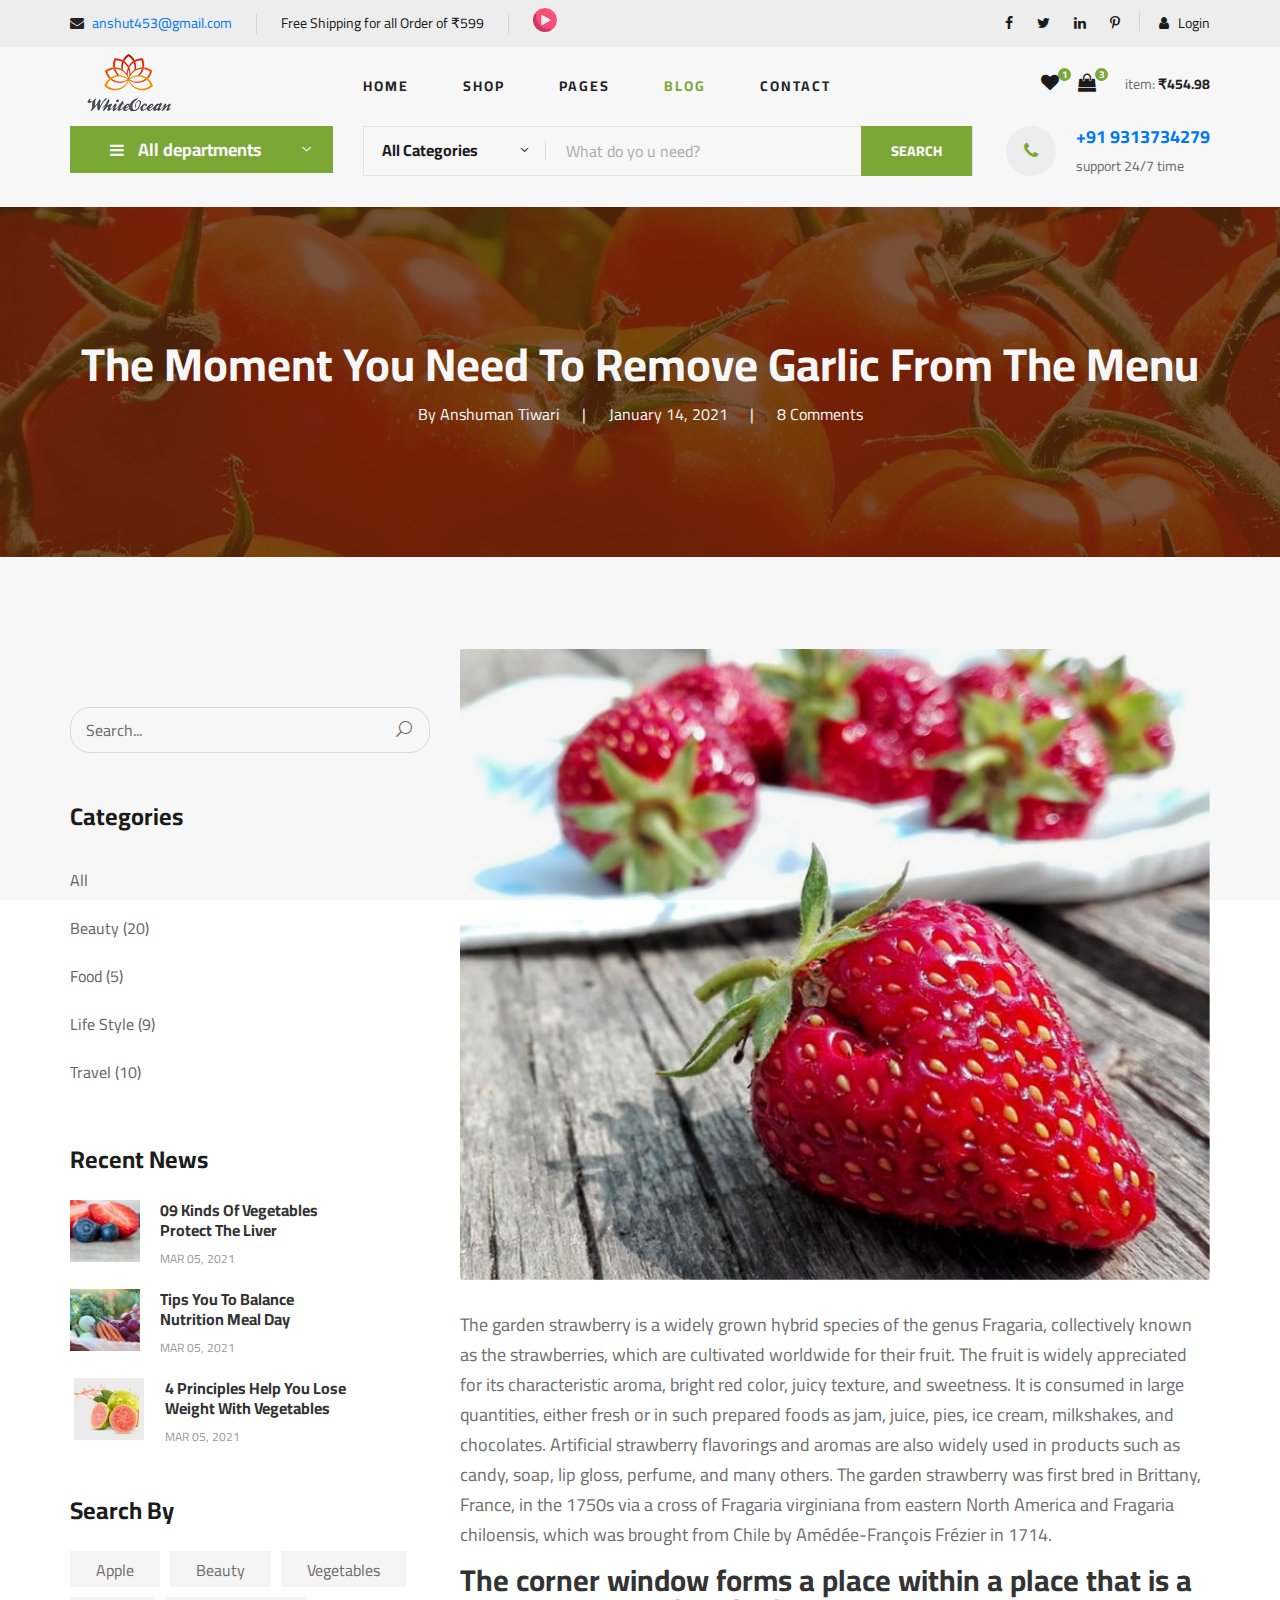
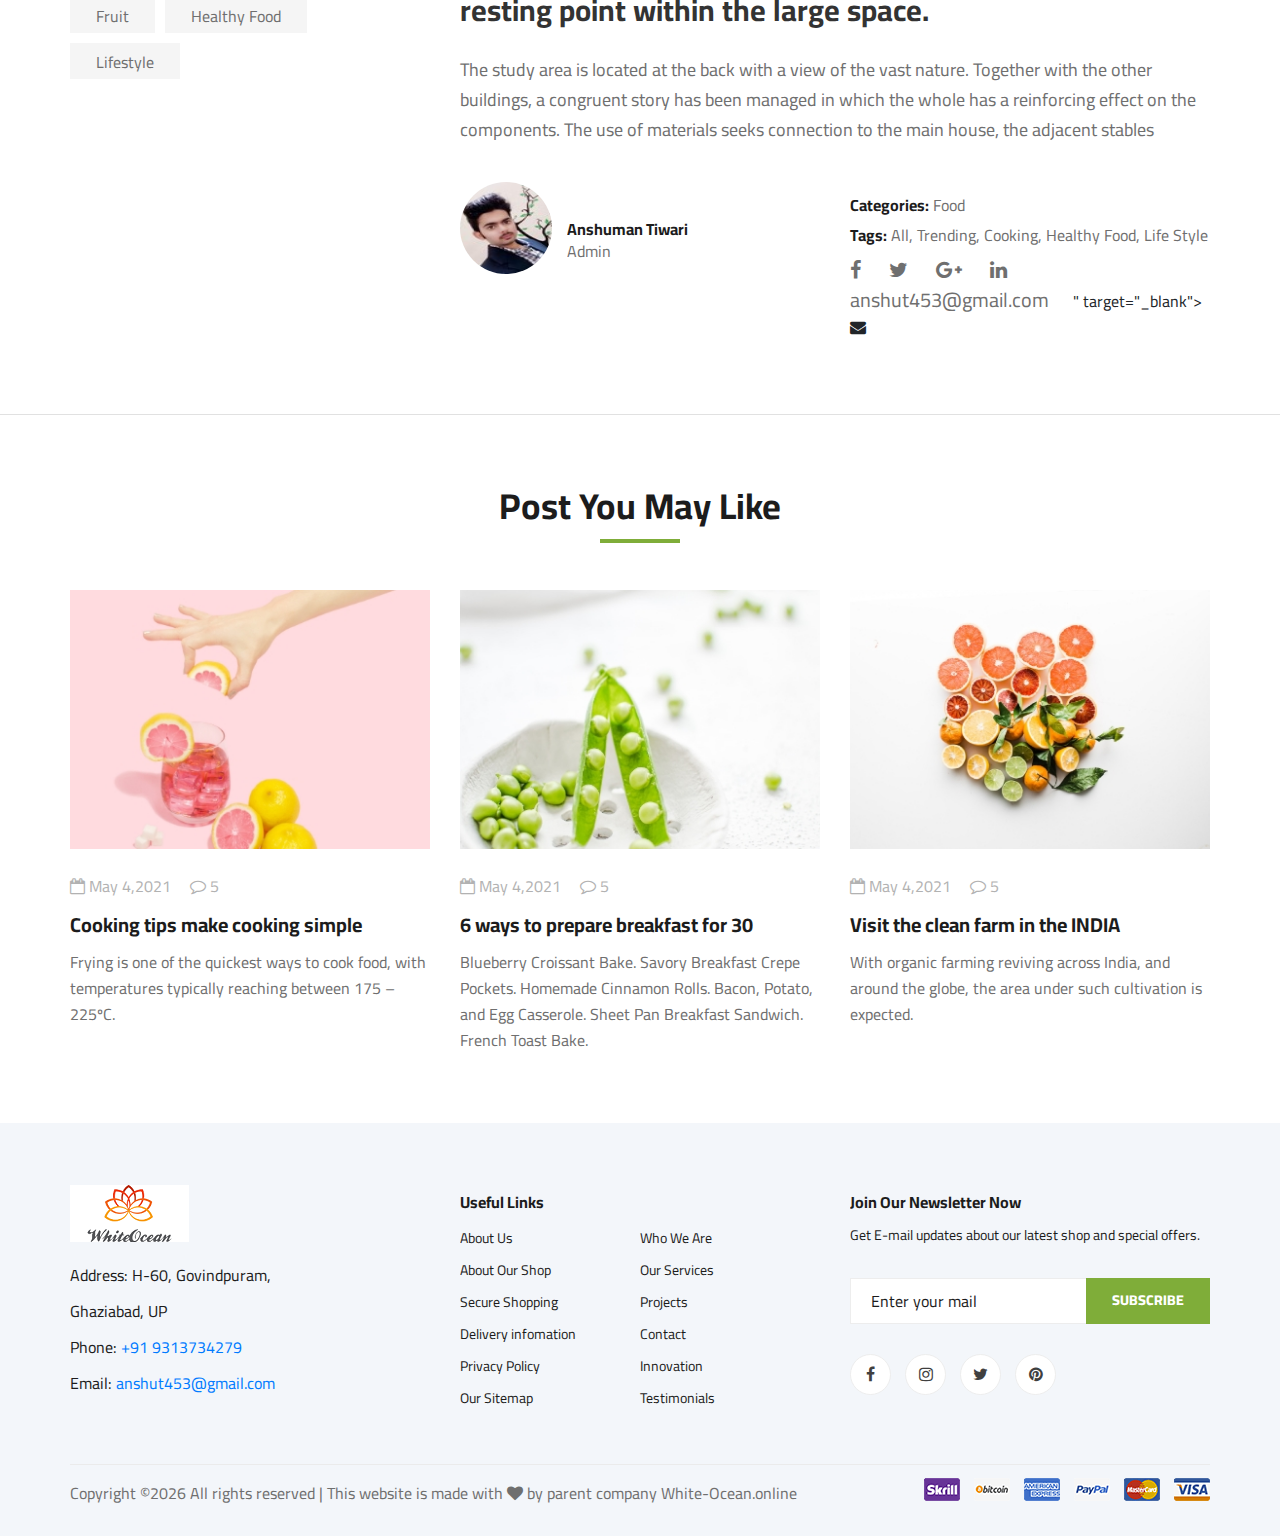
==== commit ef332be2: "Notes" ====
--- a/blog-details.html
+++ b/blog-details.html
@@ -57,7 +57,7 @@
             <div class="header__top__right__auth">
                 <a href="./login.html"><i class="fa fa-user"></i> Login</a>
             </div>
-            <span style="margin-left: 10px;"><a href="/video.html"><img src="img/play.png" alt=""></a>
+            <span style="margin-left: 10px;"><a href="/video.html" target="_blank"><img src="img/play.png" alt=""></a>
             </span>
         </div>
         <nav class="humberger__menu__nav mobile-menu">
@@ -105,7 +105,7 @@
                                 <li><i class="fa fa-envelope"></i><a href="mailto:anshut453@gmail.com" target="_blank" > anshut453@gmail.com</a></li>
                                 <li>Free Shipping for all Order of ₹599</li>
                                 <span style="text-align: center;">
-                                    <a href="/video.html"><img src="img/play.png" alt=""></a>
+                                    <a href="/video.html" target="_blank"><img src="img/play.png" alt=""></a>
                                 </span>
                             </ul>
                         </div>
